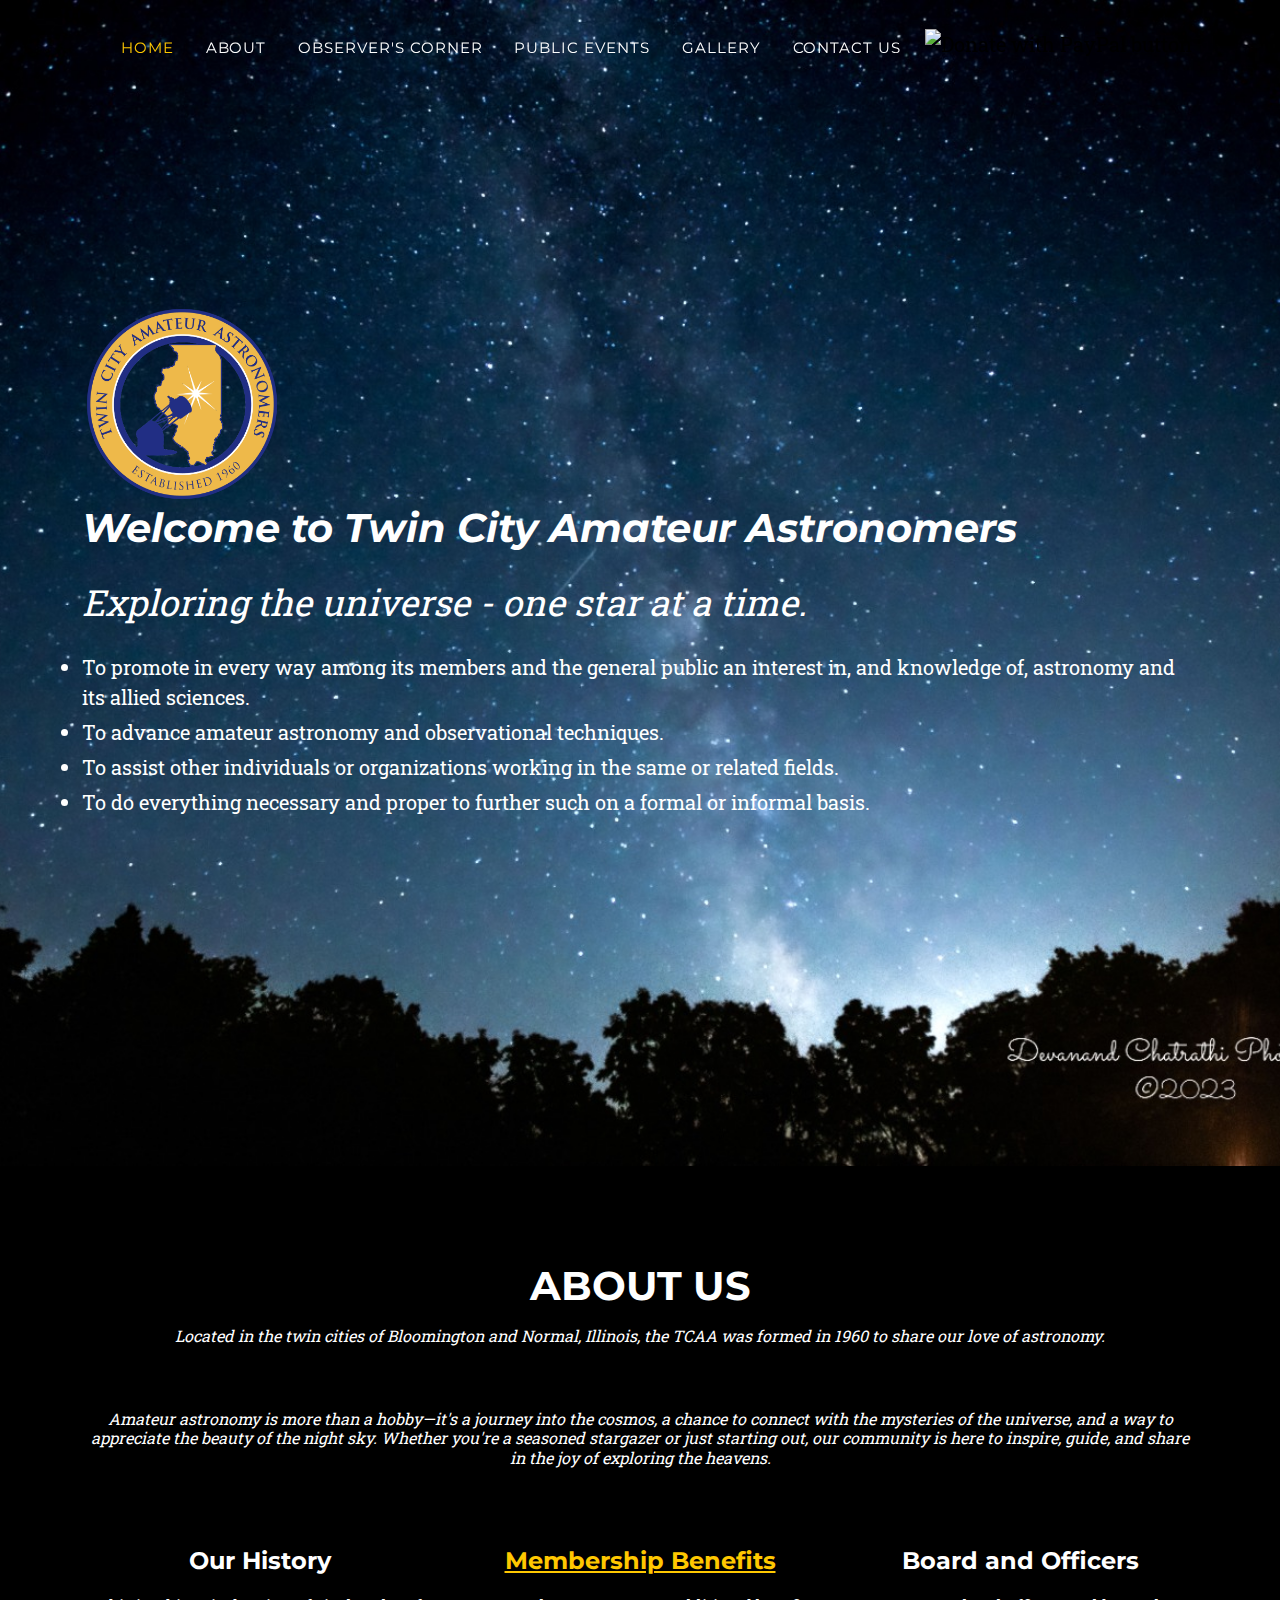
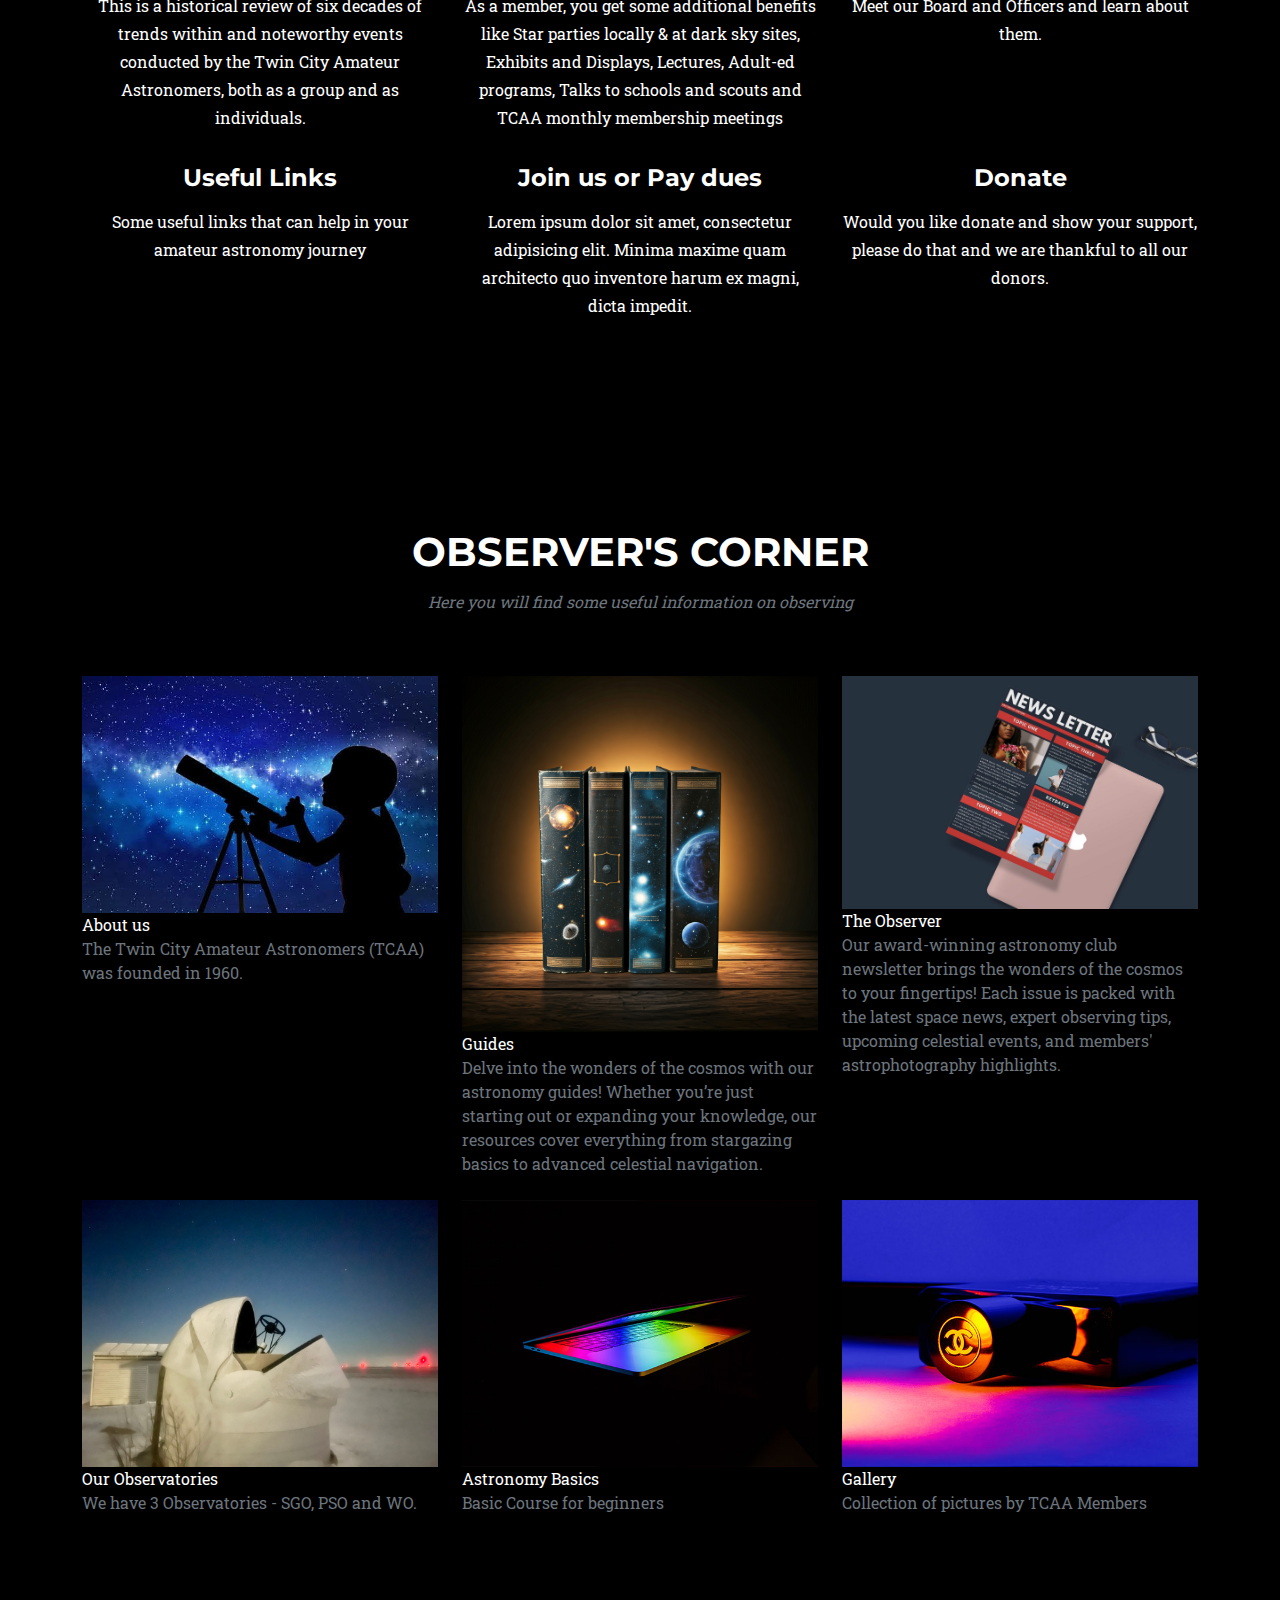
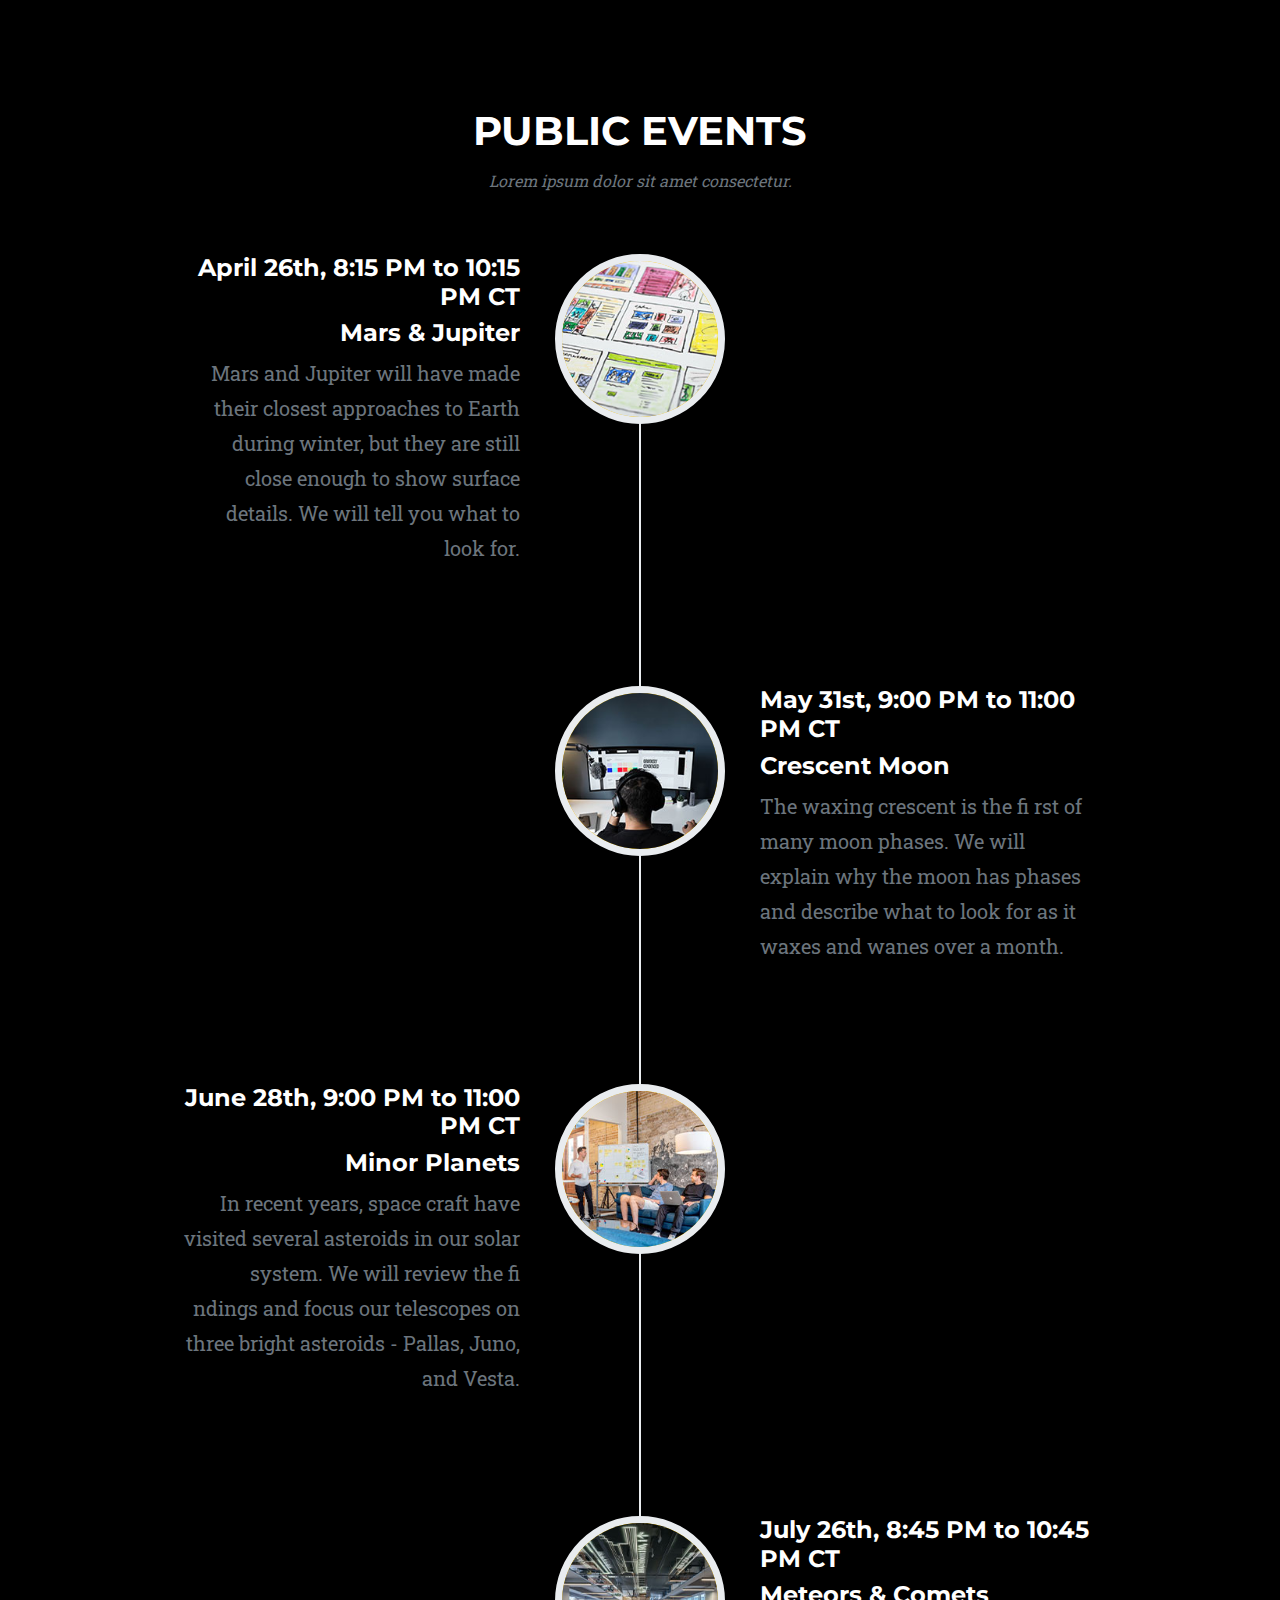
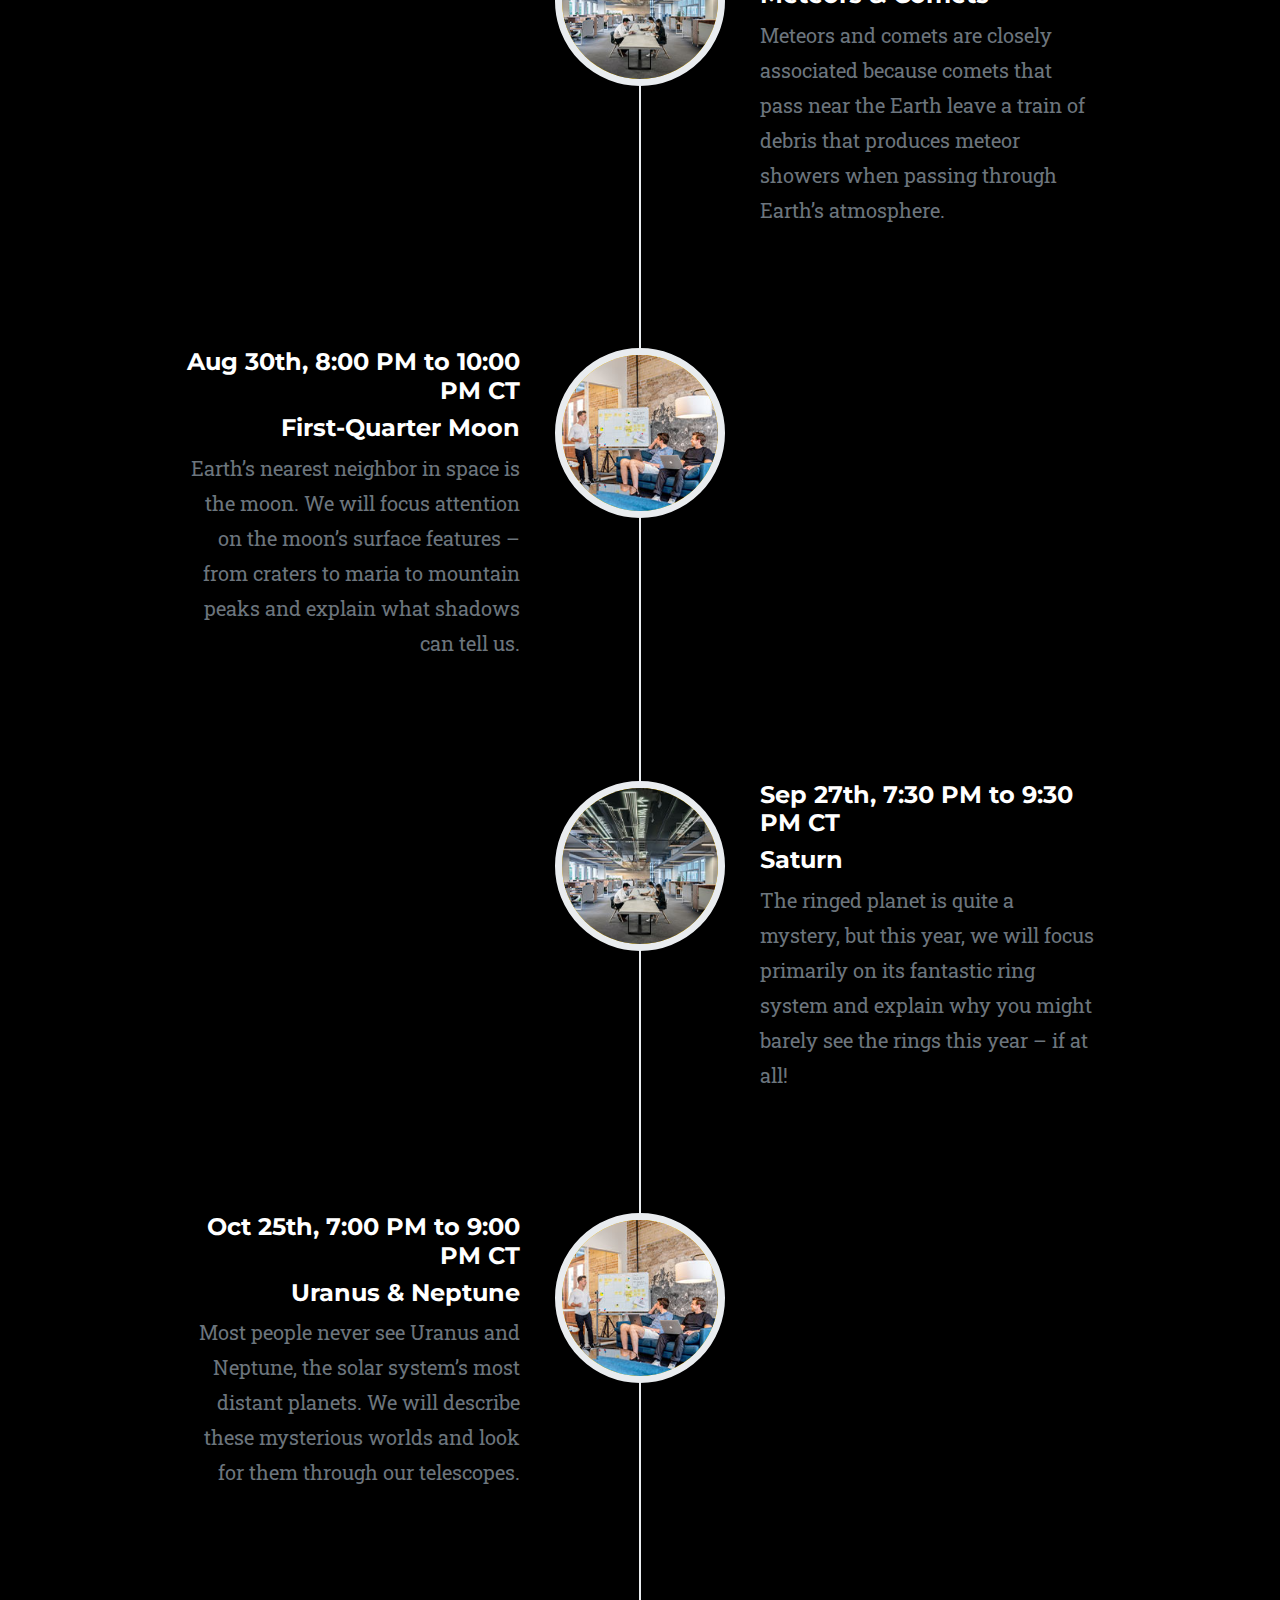
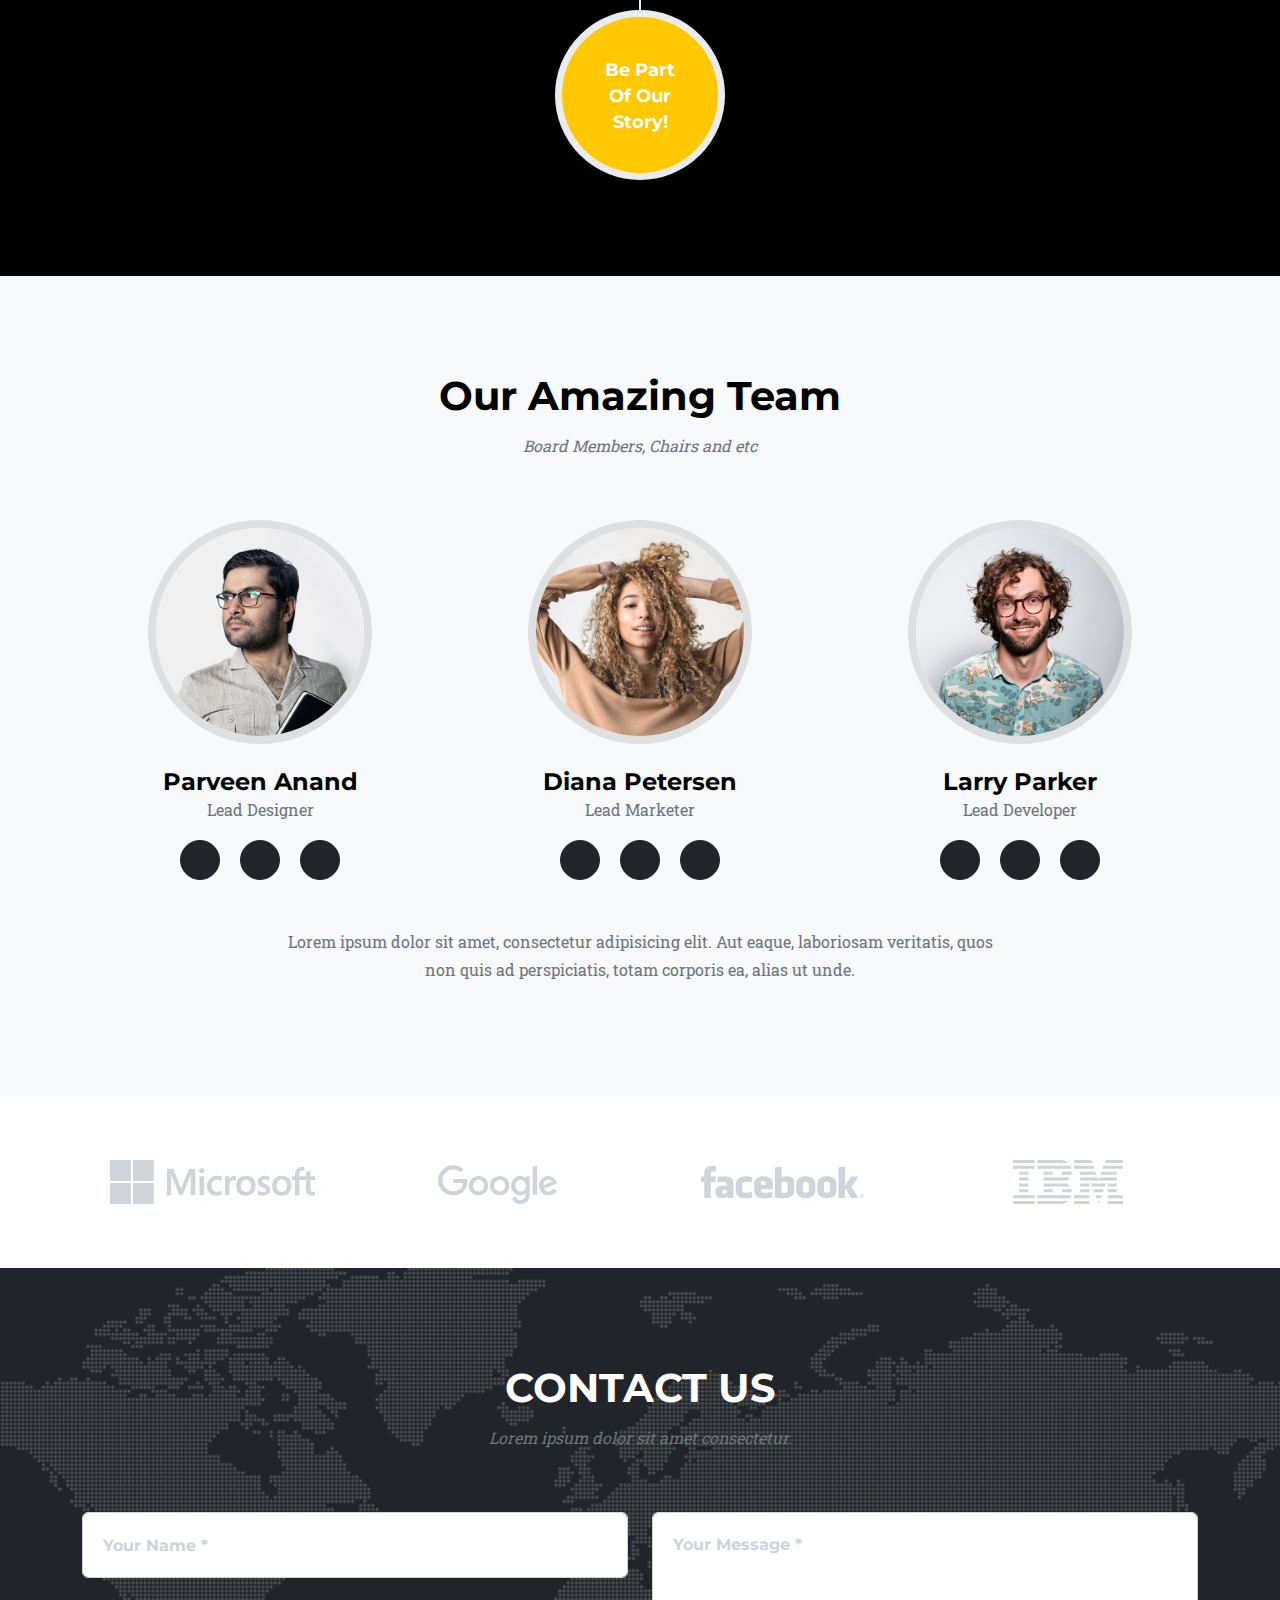
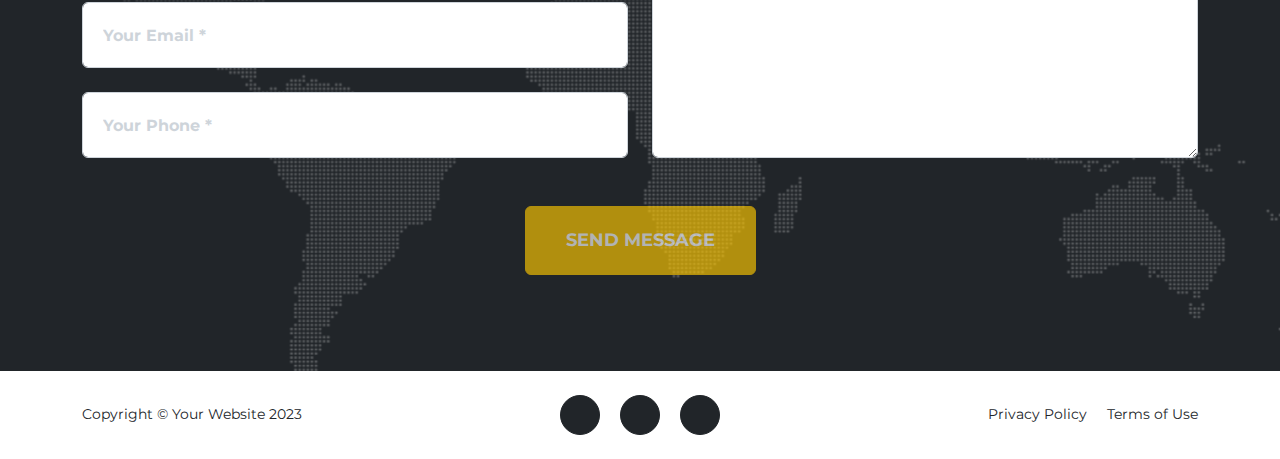
==== index.html @ 671ae471 "adding files" ====
<!DOCTYPE html>
<html lang="en">
    <head>
        <meta charset="utf-8" />
        <meta name="viewport" content="width=device-width, initial-scale=1, shrink-to-fit=no" />
        <meta name="description" content="" />
        <meta name="author" content="" />
        <title>Twin City Amateur Astronomers</title>
        <!-- Favicon-->
        <link rel="icon" type="image/x-icon" href="assets/tcaa-logo.ico" />
        <!-- Font Awesome icons (free version)-->
        <script src="https://use.fontawesome.com/releases/v6.3.0/js/all.js" crossorigin="anonymous"></script>
        <!-- Google fonts-->
        <link href="https://fonts.googleapis.com/css?family=Montserrat:400,700" rel="stylesheet" type="text/css" />
        <link href="https://fonts.googleapis.com/css?family=Roboto+Slab:400,100,300,700" rel="stylesheet" type="text/css" />
        <!-- Core theme CSS (includes Bootstrap)-->
        <link href="css/styles.css" rel="stylesheet" />
    </head>
    <body id="page-top">
        <!-- Navigation-->
        <nav class="navbar navbar-expand-lg navbar-dark fixed-top" id="mainNav">
            <div class="container">             
                <button class="navbar-toggler" type="button" data-bs-toggle="collapse" data-bs-target="#navbarResponsive" aria-controls="navbarResponsive" aria-expanded="false" aria-label="Toggle navigation">
                    Menu
                    <i class="fas fa-bars ms-1"></i>
                </button>
                <div class="collapse navbar-collapse" id="navbarResponsive">
                    <ul class="navbar-nav text-uppercase ms-auto py-4 py-lg-0">
                        <li class="nav-item"><a class="nav-link" href="#home">Home</a></li>
                        <li class="nav-item"><a class="nav-link" href="#about">About</a></li>
                        <li class="nav-item"><a class="nav-link" href="#observers-corner">Observer's Corner</a></li>
                        <li class="nav-item"><a class="nav-link" href="#public-events">Public events</a></li>
                        <li class="nav-item"><a class="nav-link" href="#team">Gallery</a></li>
                        <li class="nav-item"><a class="nav-link" href="#contact">Contact us</a></li>
                        <li>
                            <form action="https://www.paypal.com/donate" method="post" target="_blank">
                              <input type="hidden" name="hosted_button_id" value="F4V8GFGH2K4WW" />
                              <input type="image" src="https://www.paypalobjects.com/en_US/i/btn/btn_donate_LG.gif" border="0" name="submit" title="PayPal - The safer, easier way to pay online!" alt="Donate with PayPal button" />
                              <img alt="" border="0" src="https://www.paypal.com/en_US/i/scr/pixel.gif" width="1" height="1" />
                            </form>
                        </li>                          
                    </ul>
                </div>
            </div>
        </nav>
        <!-- Masthead-->
        <header class="masthead">

            <!--<div class="container" id="home" style="border: 2px solid red; padding: 10px;">-->
                <div class="container" id="home">
                    <div>
                        <a class="navbar-brand" href="#page-top">
                            
                            <img src="assets/img/tcaa-logo.png" alt="..." width="200px" height="200px"/>
                        </a>
                    </div>
                    <div>
                        <div class="masthead-subheading"><h1>Welcome to Twin City Amateur Astronomers</h1></div>
                        <div class="masthead-subheading">
                            Exploring the universe - one star at a time. 
                        </div>

                        <ul>
                            <li >To promote in every way among its members and the general public an interest in, and knowledge of, astronomy and its allied sciences.</li>
                            <li>To advance amateur astronomy and observational techniques.</li>
                            <li>To assist other individuals or organizations working in the same or related fields.</li>
                            <li>To do everything necessary and proper to further such on a formal or informal basis.</li>
                        </ul>
                      
                    </div>
                </div><br><br><br><br><br><br>
        </header>
     
        <!-- Services-->
        <section class="page-section" id="about">
            <div class="container">
                <div class="text-center">
                    <h2 class="section-heading text-uppercase">About us</h2>
                    <h3 class="section-subheading text-white">
                        Located in the twin cities of Bloomington and Normal, Illinois, the TCAA was formed in 1960 to share our love of astronomy.</h3>
                    <h3 class="section-subheading text-white">
                        Amateur astronomy is more than a hobby—it's a journey into the cosmos, a chance to connect with the mysteries of the universe, and a way to appreciate the beauty of the night sky. Whether you're a seasoned stargazer or just starting out, our community is here to inspire, guide, and share in the joy of exploring the heavens.
                    </h3>
                </div>
                <div class="row text-center">
                    <div class="col-md-4">
                        <span class="fa-stack fa-4x">
                            <i class="fas fa-circle fa-stack-2x text-danger"></i>
                            <i class="fas fa-timeline fa-stack-1x fa-inverse"></i>
                        </span>
                        <h4 class="my-3">Our History</h4>
                        <p class="text-white">This is a historical review of six decades of trends within and noteworthy events conducted by the
                            Twin City Amateur Astronomers, both as a group and as individuals.</p>
                    </div>
                    <div class="col-md-4">
                        <a href="https://tcaa-content-2923.s3.us-east-2.amazonaws.com/download/Membership+Guide-v3.pdf" target="_blank">
                            <span class="fa-stack fa-4x">
                                <i class="fas fa-circle fa-stack-2x text-danger"></i>
                                <i class="fas fa-users fa-stack-1x fa-inverse"></i>
                            </span>
                            <h4 class="my-3">Membership Benefits</h4>
                        </a>
                        <p class="text-white">As a member, you get some additional benefits like Star parties locally & at dark sky sites, Exhibits and Displays, Lectures, Adult-ed programs, Talks to schools and scouts and TCAA monthly membership meetings</p>                        
                    </div>
                    <div class="col-md-4">
                        <span class="fa-stack fa-4x">
                            <i class="fas fa-circle fa-stack-2x text-danger"></i>
                            <i class="fas fa-lock fa-stack-1x fa-inverse"></i>
                        </span>
                        <h4 class="my-3">Board and Officers</h4>
                        <p class="text-white">Meet our Board and Officers and learn about them.</p>
                    </div>
                    <div class="col-md-4">
                        <span class="fa-stack fa-4x">
                            <i class="fas fa-circle fa-stack-2x text-danger"></i>
                            <i class="fas fa-lock fa-stack-1x fa-inverse"></i>
                        </span>
                        <h4 class="my-3">Useful Links</h4>
                        <p class="text-white">Some useful links that can help in your amateur astronomy journey</p>
                    </div>      
                    <div class="col-md-4">
                        <span class="fa-stack fa-4x">
                            <i class="fas fa-circle fa-stack-2x text-danger"></i>
                            <i class="fas fa-lock fa-stack-1x fa-inverse"></i>
                        </span>
                        <h4 class="my-3">Join us or Pay dues</h4>
                        <p class="text-white">Lorem ipsum dolor sit amet, consectetur adipisicing elit. Minima maxime quam architecto quo inventore harum ex magni, dicta impedit.</p>
                    </div>  
                    <div class="col-md-4">
                        <span class="fa-stack fa-4x">
                            <i class="fas fa-circle fa-stack-2x text-danger"></i>
                            <i class="fas fa-lock fa-stack-1x fa-inverse"></i>
                        </span>
                        <h4 class="my-3">Donate</h4>
                        <p class="text-white">Would you like donate and show your support, please do that and we are thankful to all our donors.</p>
                    </div>                                                        
                </div>
            </div>
        </section>
        <!-- Portfolio Grid-->
        <section class="page-section" id="observers-corner">
            <div class="container">
                <div class="text-center">
                    <h2 class="section-heading text-uppercase">Observer's Corner</h2>
                    <h3 class="section-subheading text-muted">Here you will find some useful information on observing</h3>
                </div>
                <div class="row">
                    <div class="col-lg-4 col-sm-6 mb-4">
                        <!-- Portfolio item 1-->
                        <div class="portfolio-item">
                            <a class="portfolio-link" data-bs-toggle="modal" href="#portfolioModal1">
                                <div class="portfolio-hover">
                                    <div class="portfolio-hover-content"><i class="fas fa-plus fa-3x"></i></div>
                                </div>
                                <img class="img-fluid" src="assets/img/public-events.jpg" alt="..." />
                            </a>
                            <div class="portfolio-caption">
                                <div class="portfolio-caption-heading">About us</div>
                                <div class="portfolio-caption-subheading text-muted">The Twin City Amateur Astronomers (TCAA) was founded in 1960.</div>
                            </div>
                        </div>
                    </div>
                    <div class="col-lg-4 col-sm-6 mb-4">
                        <!-- Portfolio item 2-->
                        <div class="portfolio-item">
                            <a class="portfolio-link" data-bs-toggle="modal" href="#portfolioModal2">
                                <div class="portfolio-hover">
                                    <div class="portfolio-hover-content"><i class="fas fa-plus fa-3x"></i></div>
                                </div>
                                <img class="img-fluid" src="assets/img/tcaa-guides.jpg" alt="..." />
                            </a>
                            <div class="portfolio-caption">
                                <div class="portfolio-caption-heading">Guides</div>
                                <div class="portfolio-caption-subheading text-muted">Delve into the wonders of the cosmos with our astronomy guides! Whether you’re just starting out or expanding your knowledge, our resources cover everything from stargazing basics to advanced celestial navigation.</div>
                            </div>
                        </div>
                    </div>
                    <div class="col-lg-4 col-sm-6 mb-4">
                        <!-- Portfolio item 3-->
                        <div class="portfolio-item">
                            <a class="portfolio-link" data-bs-toggle="modal" href="#portfolioModal3">
                                <div class="portfolio-hover">
                                    <div class="portfolio-hover-content"><i class="fas fa-plus fa-3x"></i></div>
                                </div>
                                <img class="img-fluid" src="assets/img/newsletter.jpg" alt="..." />
                            </a>
                            <div class="portfolio-caption">
                                <div class="portfolio-caption-heading">The Observer</div>
                                <div class="portfolio-caption-subheading text-muted">Our award-winning astronomy club newsletter brings the wonders of the cosmos to your fingertips! Each issue is packed with the latest space news, expert observing tips, upcoming celestial events, and members' astrophotography highlights.</div>
                            </div>
                        </div>
                    </div>
                    <div class="col-lg-4 col-sm-6 mb-4 mb-lg-0">
                        <!-- Portfolio item 4-->
                        <div class="portfolio-item">
                            <a class="portfolio-link" data-bs-toggle="modal" href="#portfolioModal4">
                                <div class="portfolio-hover">
                                    <div class="portfolio-hover-content"><i class="fas fa-plus fa-3x"></i></div>
                                </div>
                                <img class="img-fluid" src="assets/img/observatory.jpg" alt="..." />
                            </a>
                            <div class="portfolio-caption">
                                <div class="portfolio-caption-heading">Our Observatories</div>
                                <div class="portfolio-caption-subheading text-muted">We have 3 Observatories - SGO, PSO and WO.</div>
                            </div>
                        </div>
                    </div>
                    <div class="col-lg-4 col-sm-6 mb-4 mb-sm-0">
                        <!-- Portfolio item 5-->
                        <div class="portfolio-item">
                            <a class="portfolio-link" data-bs-toggle="modal" href="#portfolioModal5">
                                <div class="portfolio-hover">
                                    <div class="portfolio-hover-content"><i class="fas fa-plus fa-3x"></i></div>
                                </div>
                                <img class="img-fluid" src="assets/img/portfolio/5.jpg" alt="..." />
                            </a>
                            <div class="portfolio-caption">
                                <div class="portfolio-caption-heading">Astronomy Basics</div>
                                <div class="portfolio-caption-subheading text-muted">Basic Course for beginners</div>
                            </div>
                        </div>
                    </div>
                    <div class="col-lg-4 col-sm-6">
                        <!-- Portfolio item 6-->
                        <div class="portfolio-item">
                            <a class="portfolio-link" data-bs-toggle="modal" href="#portfolioModal6">
                                <div class="portfolio-hover">
                                    <div class="portfolio-hover-content"><i class="fas fa-plus fa-3x"></i></div>
                                </div>
                                <img class="img-fluid" src="assets/img/portfolio/6.jpg" alt="..." />
                            </a>
                            <div class="portfolio-caption">
                                <div class="portfolio-caption-heading">Gallery</div>
                                <div class="portfolio-caption-subheading text-muted">Collection of pictures by TCAA Members</div>
                            </div>
                        </div>
                    </div>
                </div>
            </div>
        </section>
        <!-- About-->
        <section class="page-section" id="public-events">
            <div class="container">
                <div class="text-center">
                    <h2 class="section-heading text-uppercase">Public Events</h2>
                    <h3 class="section-subheading text-muted">Lorem ipsum dolor sit amet consectetur.</h3>
                </div>
                <ul class="timeline">
                    <li>
                        <div class="timeline-image"><img class="rounded-circle img-fluid" src="assets/img/about/1.jpg" alt="..." /></div>
                        <div class="timeline-panel">
                            <div class="timeline-heading">
                                <h4>April 26th, 8:15 PM to 10:15 PM CT</h4>
                                <h4 class="subheading">Mars & Jupiter</h4>
                            </div>
                            <div class="timeline-body"><p class="text-muted">Mars and Jupiter will have made their
                                closest approaches to Earth during winter, but they are still close
                                enough to show surface details. We will tell you what to look for.</p></div>
                        </div>
                    </li>
                    <li class="timeline-inverted">
                        <div class="timeline-image"><img class="rounded-circle img-fluid" src="assets/img/about/2.jpg" alt="..." /></div>
                        <div class="timeline-panel">
                            <div class="timeline-heading">
                                <h4>May 31st, 9:00 PM to 11:00 PM CT</h4>
                                <h4 class="subheading">Crescent Moon</h4>
                            </div>
                            <div class="timeline-body"><p class="text-muted">The waxing crescent is the fi rst of many
                                moon phases. We will explain why the moon has phases and describe
                                what to look for as it waxes and wanes over a month.</p></div>
                        </div>
                    </li>
                    <li>
                        <div class="timeline-image"><img class="rounded-circle img-fluid" src="assets/img/about/3.jpg" alt="..." /></div>
                        <div class="timeline-panel">
                            <div class="timeline-heading">
                                <h4>June 28th, 9:00 PM to 11:00 PM CT</h4>
                                <h4 class="subheading">Minor Planets</h4>
                            </div>
                            <div class="timeline-body"><p class="text-muted">In recent years, space craft have visited
                                several asteroids in our solar system. We will review the fi ndings
                                and focus our telescopes on three bright asteroids - Pallas, Juno,
                                and Vesta.</p></div>
                        </div>
                    </li>
                    <li class="timeline-inverted">
                        <div class="timeline-image"><img class="rounded-circle img-fluid" src="assets/img/about/4.jpg" alt="..." /></div>
                        <div class="timeline-panel">
                            <div class="timeline-heading">
                                <h4>July 26th, 8:45 PM to 10:45 PM CT</h4>
                                <h4 class="subheading">Meteors & Comets</h4>
                            </div>
                            <div class="timeline-body"><p class="text-muted">Meteors and comets are closely associated
                                because comets that pass near the Earth leave a train
                                of debris that produces meteor showers when passing through
                                Earth’s atmosphere.</p></div>
                        </div>
                    </li>
                    <li>
                        <div class="timeline-image"><img class="rounded-circle img-fluid" src="assets/img/about/3.jpg" alt="..." /></div>
                        <div class="timeline-panel">
                            <div class="timeline-heading">
                                <h4>Aug 30th, 8:00 PM to 10:00 PM CT</h4>
                                <h4 class="subheading">First-Quarter Moon</h4>
                            </div>
                            <div class="timeline-body"><p class="text-muted">Earth’s nearest neighbor in space
                                is the moon. We will focus attention on the moon’s surface features
                                – from craters to maria to mountain peaks and explain what
                                shadows can tell us.</p></div>
                        </div>
                    </li>                    
                    <li class="timeline-inverted">
                        <div class="timeline-image"><img class="rounded-circle img-fluid" src="assets/img/about/4.jpg" alt="..." /></div>
                        <div class="timeline-panel">
                            <div class="timeline-heading">
                                <h4>Sep 27th, 7:30 PM to 9:30 PM CT</h4>
                                <h4 class="subheading">Saturn</h4>
                            </div>
                            <div class="timeline-body"><p class="text-muted">The ringed planet is quite a mystery, but this
                                year, we will focus primarily on its fantastic ring system and explain
                                why you might barely see the rings this year – if at all!</p></div>
                        </div>
                    </li>   
                    <li>
                        <div class="timeline-image"><img class="rounded-circle img-fluid" src="assets/img/about/3.jpg" alt="..." /></div>
                        <div class="timeline-panel">
                            <div class="timeline-heading">
                                <h4>Oct 25th, 7:00 PM to 9:00 PM CT</h4>
                                <h4 class="subheading">Uranus & Neptune</h4>
                            </div>
                            <div class="timeline-body"><p class="text-muted">Most people never see Uranus and
                                Neptune, the solar system’s most distant planets. We will describe
                                these mysterious worlds and look for them through our telescopes.</p></div>
                        </div>
                    </li>                                                             
                    <li class="timeline-inverted">
                        <div class="timeline-image">
                            <h4>
                                Be Part
                                <br />
                                Of Our
                                <br />
                                Story!
                            </h4>
                        </div>
                    </li>
                </ul>
            </div>
        </section>
        <!-- Team-->
        <section class="page-section bg-light" id="team">
            <div class="container">
                <div class="text-center">
                    <h2 class="section-heading text-black">Our Amazing Team</h2>
                    <h3 class="section-subheading text-muted">Board Members, Chairs and etc</h3>
                </div>
                <div class="row">
                    <div class="col-lg-4">
                        <div class="team-member">
                            <img class="mx-auto rounded-circle" src="assets/img/team/1.jpg" alt="..." />
                            <h4 class="text-black">Parveen Anand</h4>
                            <p class="text-muted">Lead Designer</p>
                            <a class="btn btn-dark btn-social mx-2" href="#!" aria-label="Parveen Anand Twitter Profile"><i class="fab fa-twitter"></i></a>
                            <a class="btn btn-dark btn-social mx-2" href="#!" aria-label="Parveen Anand Facebook Profile"><i class="fab fa-facebook-f"></i></a>
                            <a class="btn btn-dark btn-social mx-2" href="#!" aria-label="Parveen Anand LinkedIn Profile"><i class="fab fa-linkedin-in"></i></a>
                        </div>
                    </div>
                    <div class="col-lg-4">
                        <div class="team-member">
                            <img class="mx-auto rounded-circle" src="assets/img/team/2.jpg" alt="..." />
                            <h4 class="text-black">Diana Petersen</h4>
                            <p class="text-muted">Lead Marketer</p>
                            <a class="btn btn-dark btn-social mx-2" href="#!" aria-label="Diana Petersen Twitter Profile"><i class="fab fa-twitter"></i></a>
                            <a class="btn btn-dark btn-social mx-2" href="#!" aria-label="Diana Petersen Facebook Profile"><i class="fab fa-facebook-f"></i></a>
                            <a class="btn btn-dark btn-social mx-2" href="#!" aria-label="Diana Petersen LinkedIn Profile"><i class="fab fa-linkedin-in"></i></a>
                        </div>
                    </div>
                    <div class="col-lg-4">
                        <div class="team-member">
                            <img class="mx-auto rounded-circle" src="assets/img/team/3.jpg" alt="..." />
                            <h4 class="text-black">Larry Parker</h4>
                            <p class="text-muted">Lead Developer</p>
                            <a class="btn btn-dark btn-social mx-2" href="#!" aria-label="Larry Parker Twitter Profile"><i class="fab fa-twitter"></i></a>
                            <a class="btn btn-dark btn-social mx-2" href="#!" aria-label="Larry Parker Facebook Profile"><i class="fab fa-facebook-f"></i></a>
                            <a class="btn btn-dark btn-social mx-2" href="#!" aria-label="Larry Parker LinkedIn Profile"><i class="fab fa-linkedin-in"></i></a>
                        </div>
                    </div>
                </div>
                <div class="row">
                    <div class="col-lg-8 mx-auto text-center"><p class="large text-muted">Lorem ipsum dolor sit amet, consectetur adipisicing elit. Aut eaque, laboriosam veritatis, quos non quis ad perspiciatis, totam corporis ea, alias ut unde.</p></div>
                </div>
            </div>
        </section>
        <!-- Clients-->
        <div class="py-5">
            <div class="container">
                <div class="row align-items-center">
                    <div class="col-md-3 col-sm-6 my-3">
                        <a href="#!"><img class="img-fluid img-brand d-block mx-auto" src="assets/img/logos/microsoft.svg" alt="..." aria-label="Microsoft Logo" /></a>
                    </div>
                    <div class="col-md-3 col-sm-6 my-3">
                        <a href="#!"><img class="img-fluid img-brand d-block mx-auto" src="assets/img/logos/google.svg" alt="..." aria-label="Google Logo" /></a>
                    </div>
                    <div class="col-md-3 col-sm-6 my-3">
                        <a href="#!"><img class="img-fluid img-brand d-block mx-auto" src="assets/img/logos/facebook.svg" alt="..." aria-label="Facebook Logo" /></a>
                    </div>
                    <div class="col-md-3 col-sm-6 my-3">
                        <a href="#!"><img class="img-fluid img-brand d-block mx-auto" src="assets/img/logos/ibm.svg" alt="..." aria-label="IBM Logo" /></a>
                    </div>
                </div>
            </div>
        </div>
        <!-- Contact-->
        <section class="page-section" id="contact">
            <div class="container">
                <div class="text-center">
                    <h2 class="section-heading text-uppercase">Contact Us</h2>
                    <h3 class="section-subheading text-muted">Lorem ipsum dolor sit amet consectetur.</h3>
                </div>
                <!-- * * * * * * * * * * * * * * *-->
                <!-- * * SB Forms Contact Form * *-->
                <!-- * * * * * * * * * * * * * * *-->
                <!-- This form is pre-integrated with SB Forms.-->
                <!-- To make this form functional, sign up at-->
                <!-- https://startbootstrap.com/solution/contact-forms-->
                <!-- to get an API token!-->
                <form id="contactForm" data-sb-form-api-token="API_TOKEN">
                    <div class="row align-items-stretch mb-5">
                        <div class="col-md-6">
                            <div class="form-group">
                                <!-- Name input-->
                                <input class="form-control" id="name" type="text" placeholder="Your Name *" data-sb-validations="required" />
                                <div class="invalid-feedback" data-sb-feedback="name:required">A name is required.</div>
                            </div>
                            <div class="form-group">
                                <!-- Email address input-->
                                <input class="form-control" id="email" type="email" placeholder="Your Email *" data-sb-validations="required,email" />
                                <div class="invalid-feedback" data-sb-feedback="email:required">An email is required.</div>
                                <div class="invalid-feedback" data-sb-feedback="email:email">Email is not valid.</div>
                            </div>
                            <div class="form-group mb-md-0">
                                <!-- Phone number input-->
                                <input class="form-control" id="phone" type="tel" placeholder="Your Phone *" data-sb-validations="required" />
                                <div class="invalid-feedback" data-sb-feedback="phone:required">A phone number is required.</div>
                            </div>
                        </div>
                        <div class="col-md-6">
                            <div class="form-group form-group-textarea mb-md-0">
                                <!-- Message input-->
                                <textarea class="form-control" id="message" placeholder="Your Message *" data-sb-validations="required"></textarea>
                                <div class="invalid-feedback" data-sb-feedback="message:required">A message is required.</div>
                            </div>
                        </div>
                    </div>
                    <!-- Submit success message-->
                    <!---->
                    <!-- This is what your users will see when the form-->
                    <!-- has successfully submitted-->
                    <div class="d-none" id="submitSuccessMessage">
                        <div class="text-center text-white mb-3">
                            <div class="fw-bolder">Form submission successful!</div>
                            To activate this form, sign up at
                            <br />
                            <a href="https://startbootstrap.com/solution/contact-forms">https://startbootstrap.com/solution/contact-forms</a>
                        </div>
                    </div>
                    <!-- Submit error message-->
                    <!---->
                    <!-- This is what your users will see when there is-->
                    <!-- an error submitting the form-->
                    <div class="d-none" id="submitErrorMessage"><div class="text-center text-danger mb-3">Error sending message!</div></div>
                    <!-- Submit Button-->
                    <div class="text-center"><button class="btn btn-primary btn-xl text-uppercase disabled" id="submitButton" type="submit">Send Message</button></div>
                </form>
            </div>
        </section>
        <!-- Footer-->
        <footer class="footer py-4">
            <div class="container">
                <div class="row align-items-center">
                    <div class="col-lg-4 text-lg-start">Copyright &copy; Your Website 2023</div>
                    <div class="col-lg-4 my-3 my-lg-0">
                        <a class="btn btn-dark btn-social mx-2" href="#!" aria-label="Twitter"><i class="fab fa-twitter"></i></a>
                        <a class="btn btn-dark btn-social mx-2" href="#!" aria-label="Facebook"><i class="fab fa-facebook-f"></i></a>
                        <a class="btn btn-dark btn-social mx-2" href="#!" aria-label="LinkedIn"><i class="fab fa-linkedin-in"></i></a>
                    </div>
                    <div class="col-lg-4 text-lg-end">
                        <a class="link-dark text-decoration-none me-3" href="#!">Privacy Policy</a>
                        <a class="link-dark text-decoration-none" href="#!">Terms of Use</a>
                    </div>
                </div>
            </div>
        </footer>
        <!-- Portfolio Modals-->
        <!-- Portfolio item 1 modal popup-->
        <div class="portfolio-modal modal fade" id="portfolioModal1" tabindex="-1" role="dialog" aria-hidden="true">
            <div class="modal-dialog">
                <div class="modal-content">
                    <div class="close-modal" data-bs-dismiss="modal"><img src="assets/img/close-icon.svg" alt="Close modal" /></div>
                    <div class="container">
                        <div class="row justify-content-center">
                            <div class="col-lg-8">
                                <div class="modal-body">
                                    <!-- Project details-->
                                    <h2 class="text-uppercase">About the TCAA Club</h2>
                                    <p class="item-intro text-muted">The club was founded as an informal social and scientific group of “amateur moon watchers and star gazers”. Today, we are an Illinois corporation that is Federally recognized as a 501(c)3 educational and scientific non-profit entity.</p>
                                    <img class="img-fluid d-block mx-auto" src="assets/img/public-events.jpg" alt="..." width="200px" height="200px"/>
                                    <p><h2>Our History..</h2></p>    
                                    <p style="text-align: left;">The Twin City Amateur Astronomers (TCAA) was founded in 1960. The intent of the founders was to provide views of the night sky to members and the general public and share information about astronomy. Observations at that time were limited to the moon, planets, meteor showers, and a few of the brighter nebulas, clusters, and galaxies of the night sky. Twice monthly meetings were held during the early years of the club. Today, the Internet, computer applications, and social media provide for the needs of members to learn more about the night sky and to share experiences. In recognition of its amazing 50-year record, the club published a 139-page history, though a four-page summary is available as well. Additional information about our history is available and you can view our bylaws.</p>
                                    <p><h2>Who are we</h2></p>
                                    <p style="text-align: left;">The club was founded as an informal social and scientific group of “amateur moon watchers and star gazers”. Today, we are an Illinois corporation that is Federally recognized as a 501(c)3 educational and scientific non-profit entity. We are also an affiliate of the <a style="color: blue" href="http://www.astroleague.org/">Astronomical League</a> and the <a style="color: blue" href="http://nightsky.jpl.nasa.gov/">NASA Night Sky Network</a>. Many of our members, but by no means all, are technologically sophisticated individuals who use research-grade telescopic and photograph equipment either through personal means or through the club's observatories courtesy of several generous benefactors.</p>
                                    <p><h2>What we do…</h2></p>
                                    <p style="text-align: left;">As a result, the club is nowadays primarily an observing network. While we hold social events, they are by no means the focus of what we do. There are five major themes of amateur astronomy running through the club currently: </p>
                                    <ul class="list-inline" style="text-align: left;">
                                        <li>Astrophotography</li>
                                        <li>Visual observations</li>
                                        <li>Education and public outreach</li>
                                        <li>Armchair amateur astronomy</li> 
                                        <li>Light pollution activism.</li>
                                    </ul>
                                    <p><h2>Getting involved</h2></p>
                                    <p style="text-align: left;">If you enjoy astronomy, consider joining the club and getting involved. It's common for both prospective and new members to feel under qualified to use our cutting-edge equipment and to participate in some of the activities of the club. Don't let this stop you. Even if this is the case, it’s no reason for failing to get involved. We were all novice amateur astronomers at one time. It’s only because we jumped in with both feet that we eventually got to know other amateur astronomers and what amateur astronomy is all about. Don’t worry about "imposing" on established amateur astronomers in this club. Most of them learned in much the same way and want to help others learn.</p>
                                    <button class="btn btn-primary btn-xl text-uppercase" data-bs-dismiss="modal" type="button">
                                        <i class="fas fa-xmark me-1"></i>
                                        Close
                                    </button>
                                </div>
                            </div>
                        </div>
                    </div>
                </div>
            </div>
        </div>
        <!-- Portfolio item 2 modal popup-->
        <div class="portfolio-modal modal fade" id="portfolioModal2" tabindex="-1" role="dialog" aria-hidden="true">
            <div class="modal-dialog">
                <div class="modal-content">
                    <div class="close-modal" data-bs-dismiss="modal"><img src="assets/img/close-icon.svg" alt="Close modal" /></div>
                    <div class="container">
                        <div class="row justify-content-center">
                            <div class="col-lg-8">
                                <div class="modal-body">
                                    <!-- Project details-->
                                    <h2 class="text-uppercase">TCAA Guides</h2>
                                    <p class="item-intro text-muted">Please refer the TCAA guides below.</p>
                                    <img class="img-fluid d-block mx-auto" src="assets/img/tcaa-guides.jpg" alt="..."  width="150px" height="150px"/>
                                    <ul class="list">
                                        <li>
                                            <h4><u>Introduction To Amateur Astronomy</u></h4> <br>
                                            <p>
                                                This guide addresses the basics that everyone needs to know in order to become an amateur astronomer. It deals with the use of eyes, binoculars, and telescopes to view the night sky. It should not be mistaken for a textbook in astronomy.
                                                <br><a target="_blank" href="https://tcaa-content-2923.s3.us-east-2.amazonaws.com/guides/Intro_to_Amateur_Astronomy.pdf" class="more">Read more&gt;&gt;</a>
                                            </p>
                                            
                                        </li>
                                        <li>
                                            <h4><u>Membership And Benefits</u></h4> <br>
                                            <p>
                                                Even long-time members do not knew everything they need to know about membership in this club. Many benefits are overlooked and this publication does what it can to clearly illustrate the benefits of membership.
                                                <br><a target="_blank" href="https://tcaa-content-2923.s3.us-east-2.amazonaws.com/guides/Membership_and_Benefits.pdf" class="more">Read more&gt;&gt;</a>
                                            </p>
                                            
                                        </li>
                                        <li>
                                            <h4><u>Astronomy as a Hobby</u></h4> <br>
                                            <p>
                                                Why is it that we don’t attract as many amateur astronomers as we would like? Our club has lots of great benefits, and it’s more the just lack of knowledge of benefits. Part of the problem today stems from the fact that many people don’t understand the meaning of a hobby and the benefits derived from it.
                                                <br><a target="_blank" href="https://tcaa-content-2923.s3.us-east-2.amazonaws.com/guides/Astronomy_as_a_Hobby.pdf" class="more">Read more&gt;&gt;</a>
                                            </p>
                                        </li>
                                        <li>
                                            <h4><u>The Art of Sky Interpretation</u></h4> <br>
                                            <p>
                                                Interpreting the sky requires more than just standing in front of a group of people and talking. If it were that easy, there would be many more speakers in our club! There is an art of sky interpretation, and this guide describes it. Even if one doesn't intend to give public talks, this guide provides a wealth of information about what can be seen in the sky with the unaided eye.
                                                <br><a target="_blank" href="https://tcaa-content-2923.s3.us-east-2.amazonaws.com/guides/The_Art_of_Sky_Interpretation.pdf" class="more">Read more&gt;&gt;</a>
                                            </p>
                                        </li>
                                        <li>
                                            <h4><u>Coordinating Observing Sessions</u></h4> <br>
                                            <p>
                                                While coordinating observing sessions might appear to be an easy task to those who attend them, there is considerable background work associated with both public and members-only sessions. Consider hosting an observing session and use this guide to assist.
                                                <br><a target="_blank" href="https://tcaa-content-2923.s3.us-east-2.amazonaws.com/guides/Coordinating_Observing_Sessions.pdf" class="more">Read more&gt;&gt;</a>
                                            </p>                                          
                                        </li>
                                        <li>
                                            <h4><u>Have a Successful Observing Session</u></h4> <br>
                                            <p>
                                                This guide is a reproduction of an article by the same name that appeared in the September 2017 issue of AL’s Reflector magazine. This guide provides information about the seven p’s required for having a successful observing session: passion, preparation, programs, planning, perseverance, patience, and presentation.
                                                <br><a target="_blank" href="https://tcaa-content-2923.s3.us-east-2.amazonaws.com/guides/Have_a_Successful_Observing_Session.pdf" class="more">Read more&gt;&gt;</a>
                                            </p>                                          
                                        </li>
                                        <li>
                                            <h4><u>Buying Binoculars & Telescopes</u></h4> <br>
                                            <p>
                                                This guide provides the basic information required to make informed decisions about buying quality binoculars and telescopes. Avoid the disappointment that comes with purchasing the wrong set of binoculars or an inferior quality toy telescope.
                                                <br><a target="_blank" href="https://tcaa-content-2923.s3.us-east-2.amazonaws.com/guides/Buying_Binoculars_%26_Telescopes.pdf" class="more">Read more&gt;&gt;</a>
                                            </p>                                           
                                        </li>
                                        <li>
                                            <h4><u>Optimizing Deep Sky Observations</u></h4> <br>
                                            <p>
                                                Deep sky observations present a special challenge to the observer. Deep sky objects are usually small and faint, but this guide will tell you how to get the best possible view using the equipment to which you have access.
                                                <br><a target="_blank" href="https://tcaa-content-2923.s3.us-east-2.amazonaws.com/guides/Optimizing_Observations_of_DSOs.pdf" class="more">Read more&gt;&gt;</a>
                                            </p>                                           
                                        </li>
                                        <li>
                                            <h4><u>Introduction to DSLR-based Astrophotography</u></h4> <br>
                                            <p>
                                                This guide provides an introduction to the DSLR based astrophotography. This Guide (and the associated course if any) assumes that the student will own a DSLR camera and know how to use it.
                                                <br><a target="_blank" href="https://tcaa-content-2923.s3.us-east-2.amazonaws.com/guides/Introduction_to_DSLR-based+Astrophotography.pdf" class="more">Read more&gt;&gt;</a>
                                            </p>
                                        </li>
                                        <li>
                                            <h4><u>Introduction to Spherical Astronomy</u></h4> <br>
                                            <p>
                                                This guide provides an introduction to the basic knowledge of positional astronomy with which amateur astronomer should be familiar. It takes a descriptive and mathematical approach that will provide advanced knowledge to the amateur.
                                                <br><a target="_blank" href="https://tcaa-content-2923.s3.us-east-2.amazonaws.com/guides/Intro_to_Spherical_Astronomy.pdf" class="more">Read more&gt;&gt;</a>
                                            </p>
                                        </li>
                                        <li>
                                            <h4><u>Recruiting & Retaining Astronomy Club Members</u></h4> <br>
                                            <p>
                                                This guide provides guidance of how to recruit and retain members.
                                                <br><a target="_blank" href="https://tcaa-content-2923.s3.us-east-2.amazonaws.com/guides/Recruiting-Retaining-Membership.pdf" class="more">Read more&gt;&gt;</a>
                                            </p>
                                        </li>					
                                    </ul>
                                    <button class="btn btn-primary btn-xl text-uppercase" data-bs-dismiss="modal" type="button">
                                        <i class="fas fa-xmark me-1"></i>
                                        Close Project
                                    </button>
                                </div>
                            </div>
                        </div>
                    </div>
                </div>
            </div>
        </div>
        <!-- Portfolio item 3 modal popup-->
        <div class="portfolio-modal modal fade" id="portfolioModal3" tabindex="-1" role="dialog" aria-hidden="true">
            <div class="modal-dialog">
                <div class="modal-content">
                    <div class="close-modal" data-bs-dismiss="modal"><img src="assets/img/close-icon.svg" alt="Close modal" /></div>
                    <div class="container">
                        <div class="row justify-content-center">
                            <div class="col-lg-8">
                                <div class="modal-body">
                                    <!-- Project details-->
                                    <h2 class="text-uppercase">The Observer</h2>
                                    <p class="item-intro text-muted">Our monthly newsletter for TCAA members</p>
                                    <img class="img-fluid d-block mx-auto" src="assets/img/newsletter.jpg" alt="..." width="300px" height="300px"/>
                                    <p>Our award-winning astronomy club newsletter brings the wonders of the cosmos to your fingertips! Each issue is packed with the latest space news, expert observing tips, upcoming celestial events, and members' astrophotography highlights.</p>
                                    <ul class="list-inline">
                                        <li>
                                            <strong>Client:</strong>
                                            Finish
                                        </li>
                                        <li>
                                            <strong>Category:</strong>
                                            Identity
                                        </li>
                                    </ul>
                                    <button class="btn btn-primary btn-xl text-uppercase" data-bs-dismiss="modal" type="button">
                                        <i class="fas fa-xmark me-1"></i>
                                        Close Project
                                    </button>
                                </div>
                            </div>
                        </div>
                    </div>
                </div>
            </div>
        </div>
        <!-- Portfolio item 4 modal popup-->
        <div class="portfolio-modal modal fade" id="portfolioModal4" tabindex="-1" role="dialog" aria-hidden="true">
            <div class="modal-dialog">
                <div class="modal-content">
                    <div class="close-modal" data-bs-dismiss="modal"><img src="assets/img/close-icon.svg" alt="Close modal" /></div>
                    <div class="container">
                        <div class="row justify-content-center">
                            <div class="col-lg-8">
                                <div class="modal-body">
                                    <!-- Project details-->
                                    <h2 class="text-uppercase">Our Observatories</h2>
                                    <p class="item-intro text-muted">We have 3 Observatories - SGO, PSO and WO.</p>
                                    <img class="img-fluid d-block mx-auto" src="assets/img/observatory.jpg" alt="..." width="300px" height="300px"/>
                                    <p>Our observatories are located at the Funks Grove Nature Center and Waynesville, a dark-sky site southwest of Bloomington-Normal. It is open for public observing sessions during the clement months, as well as for private observing sessions for school groups, civic and other organizations, by appointment.
                                    </p>
                                    <ul class="list-inline">
                                        <li>
                                            <strong>Client:</strong>
                                            Lines
                                        </li>
                                        <li>
                                            <strong>Category:</strong>
                                            Branding
                                        </li>
                                    </ul>
                                    <button class="btn btn-primary btn-xl text-uppercase" data-bs-dismiss="modal" type="button">
                                        <i class="fas fa-xmark me-1"></i>
                                        Close Project
                                    </button>
                                </div>
                            </div>
                        </div>
                    </div>
                </div>
            </div>
        </div>
        <!-- Portfolio item 5 modal popup-->
        <div class="portfolio-modal modal fade" id="portfolioModal5" tabindex="-1" role="dialog" aria-hidden="true">
            <div class="modal-dialog">
                <div class="modal-content">
                    <div class="close-modal" data-bs-dismiss="modal"><img src="assets/img/close-icon.svg" alt="Close modal" /></div>
                    <div class="container">
                        <div class="row justify-content-center">
                            <div class="col-lg-8">
                                <div class="modal-body">
                                    <!-- Project details-->
                                    <h2 class="text-uppercase">Astronomy Basics</h2>
                                    <p class="item-intro text-muted">Start your astronomy journey here.</p>
                                    <img class="img-fluid d-block mx-auto" src="assets/img/portfolio/5.jpg" alt="..." width="300px" height="300px"/>
                                    <p>Astronomy is the scientific study of celestial objects (such as stars, planets, comets, and galaxies) and phenomena that originate outside the Earth's atmosphere (such as the cosmic background radiation).</p>
                                    <ul class="list-inline">
                                        <li>
                                            <strong>Client:</strong>
                                            Southwest
                                        </li>
                                        <li>
                                            <strong>Category:</strong>
                                            Website Design
                                        </li>
                                    </ul>
                                    <button class="btn btn-primary btn-xl text-uppercase" data-bs-dismiss="modal" type="button">
                                        <i class="fas fa-xmark me-1"></i>
                                        Close Project
                                    </button>
                                </div>
                            </div>
                        </div>
                    </div>
                </div>
            </div>
        </div>
        <!-- Portfolio item 6 modal popup-->
        <div class="portfolio-modal modal fade" id="portfolioModal6" tabindex="-1" role="dialog" aria-hidden="true">
            <div class="modal-dialog">
                <div class="modal-content">
                    <div class="close-modal" data-bs-dismiss="modal"><img src="assets/img/close-icon.svg" alt="Close modal" /></div>
                    <div class="container">
                        <div class="row justify-content-center">
                            <div class="col-lg-8">
                                <div class="modal-body">
                                    <!-- Project details-->
                                    <h2 class="text-uppercase">Project Name</h2>
                                    <p class="item-intro text-muted">Lorem ipsum dolor sit amet consectetur.</p>
                                    <img class="img-fluid d-block mx-auto" src="assets/img/portfolio/6.jpg" alt="..." />
                                    <p>Use this area to describe your project. Lorem ipsum dolor sit amet, consectetur adipisicing elit. Est blanditiis dolorem culpa incidunt minus dignissimos deserunt repellat aperiam quasi sunt officia expedita beatae cupiditate, maiores repudiandae, nostrum, reiciendis facere nemo!</p>
                                    <ul class="list-inline">
                                        <li>
                                            <strong>Client:</strong>
                                            Window
                                        </li>
                                        <li>
                                            <strong>Category:</strong>
                                            Photography
                                        </li>
                                    </ul>
                                    <button class="btn btn-primary btn-xl text-uppercase" data-bs-dismiss="modal" type="button">
                                        <i class="fas fa-xmark me-1"></i>
                                        Close Project
                                    </button>
                                </div>
                            </div>
                        </div>
                    </div>
                </div>
            </div>
        </div>
        <!-- Bootstrap core JS-->
        <script src="https://cdn.jsdelivr.net/npm/bootstrap@5.2.3/dist/js/bootstrap.bundle.min.js"></script>
        <!-- Core theme JS-->
        <script src="js/scripts.js"></script>
        <!-- * * * * * * * * * * * * * * * * * * * * * * * * * * * * * * * * * * * * * * * *-->
        <!-- * *                               SB Forms JS                               * *-->
        <!-- * * Activate your form at https://startbootstrap.com/solution/contact-forms * *-->
        <!-- * * * * * * * * * * * * * * * * * * * * * * * * * * * * * * * * * * * * * * * *-->
        <script src="https://cdn.startbootstrap.com/sb-forms-latest.js"></script>
    </body>
</html>
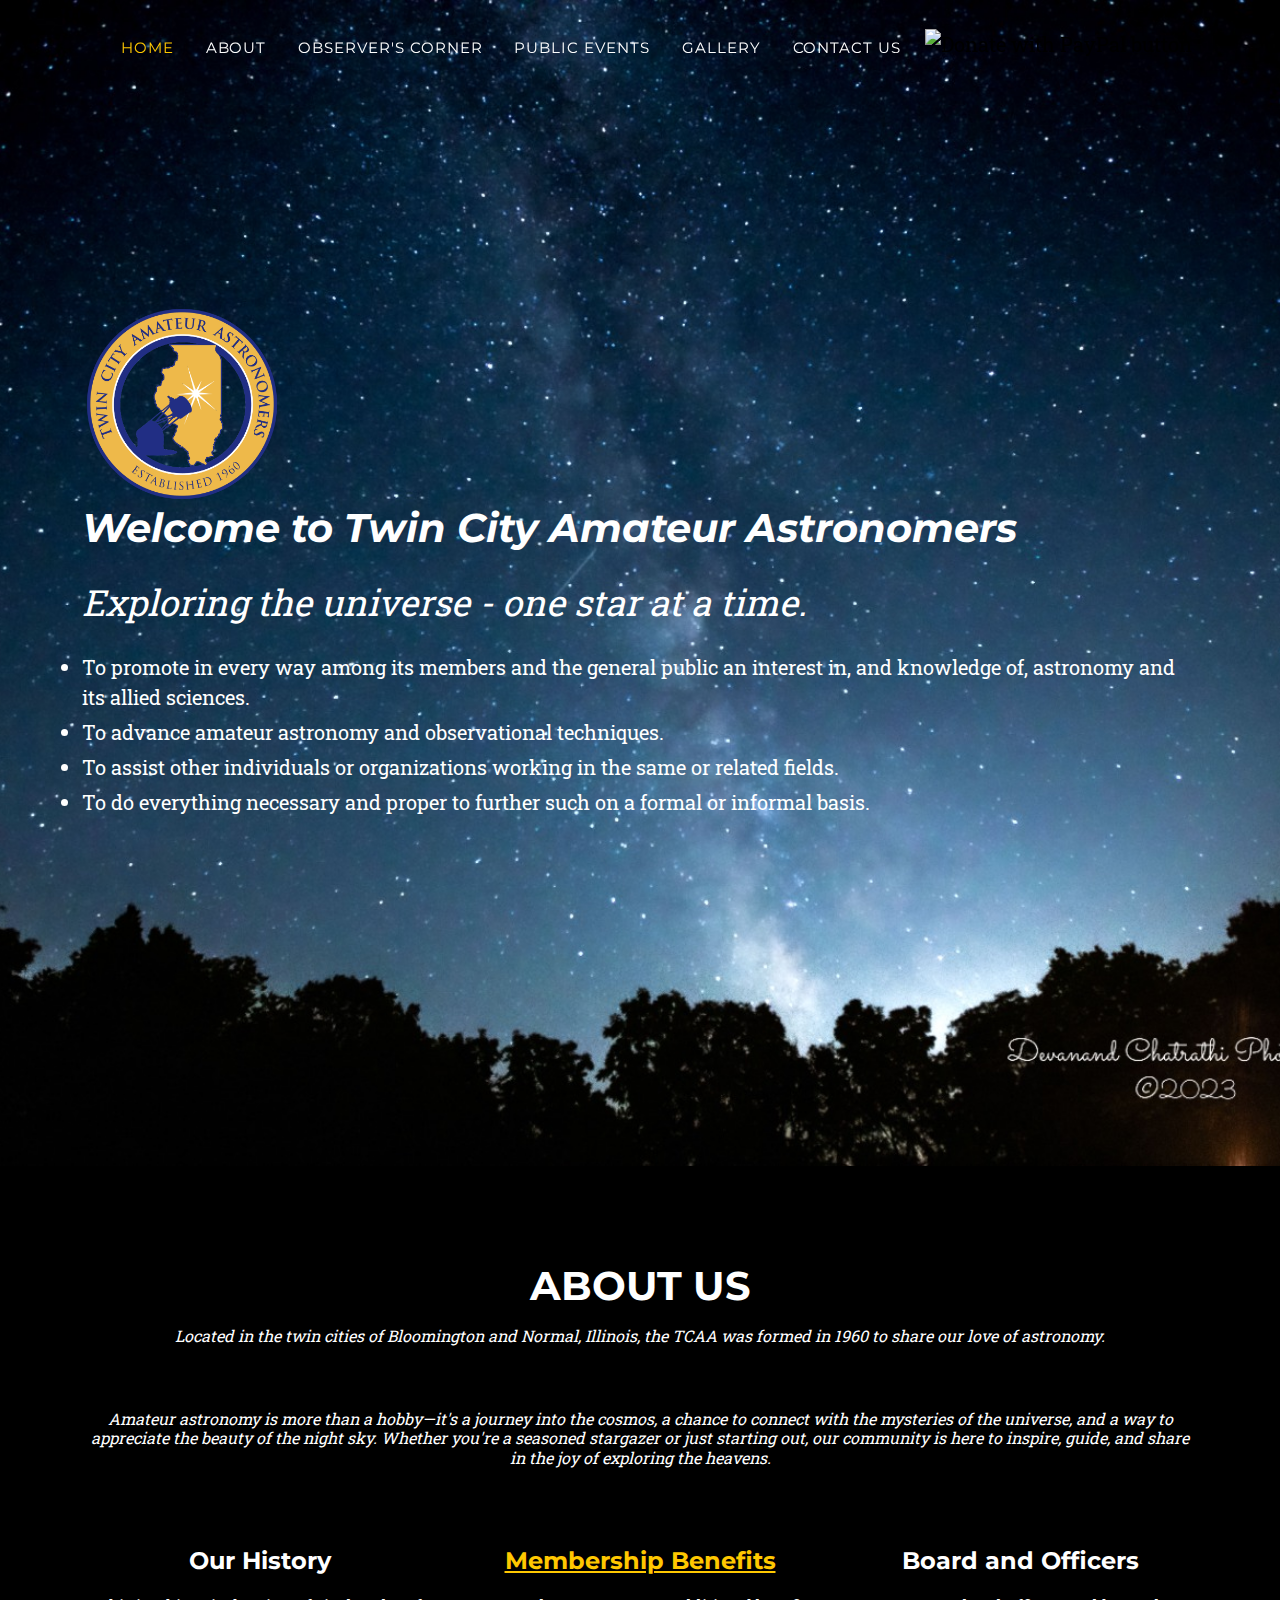
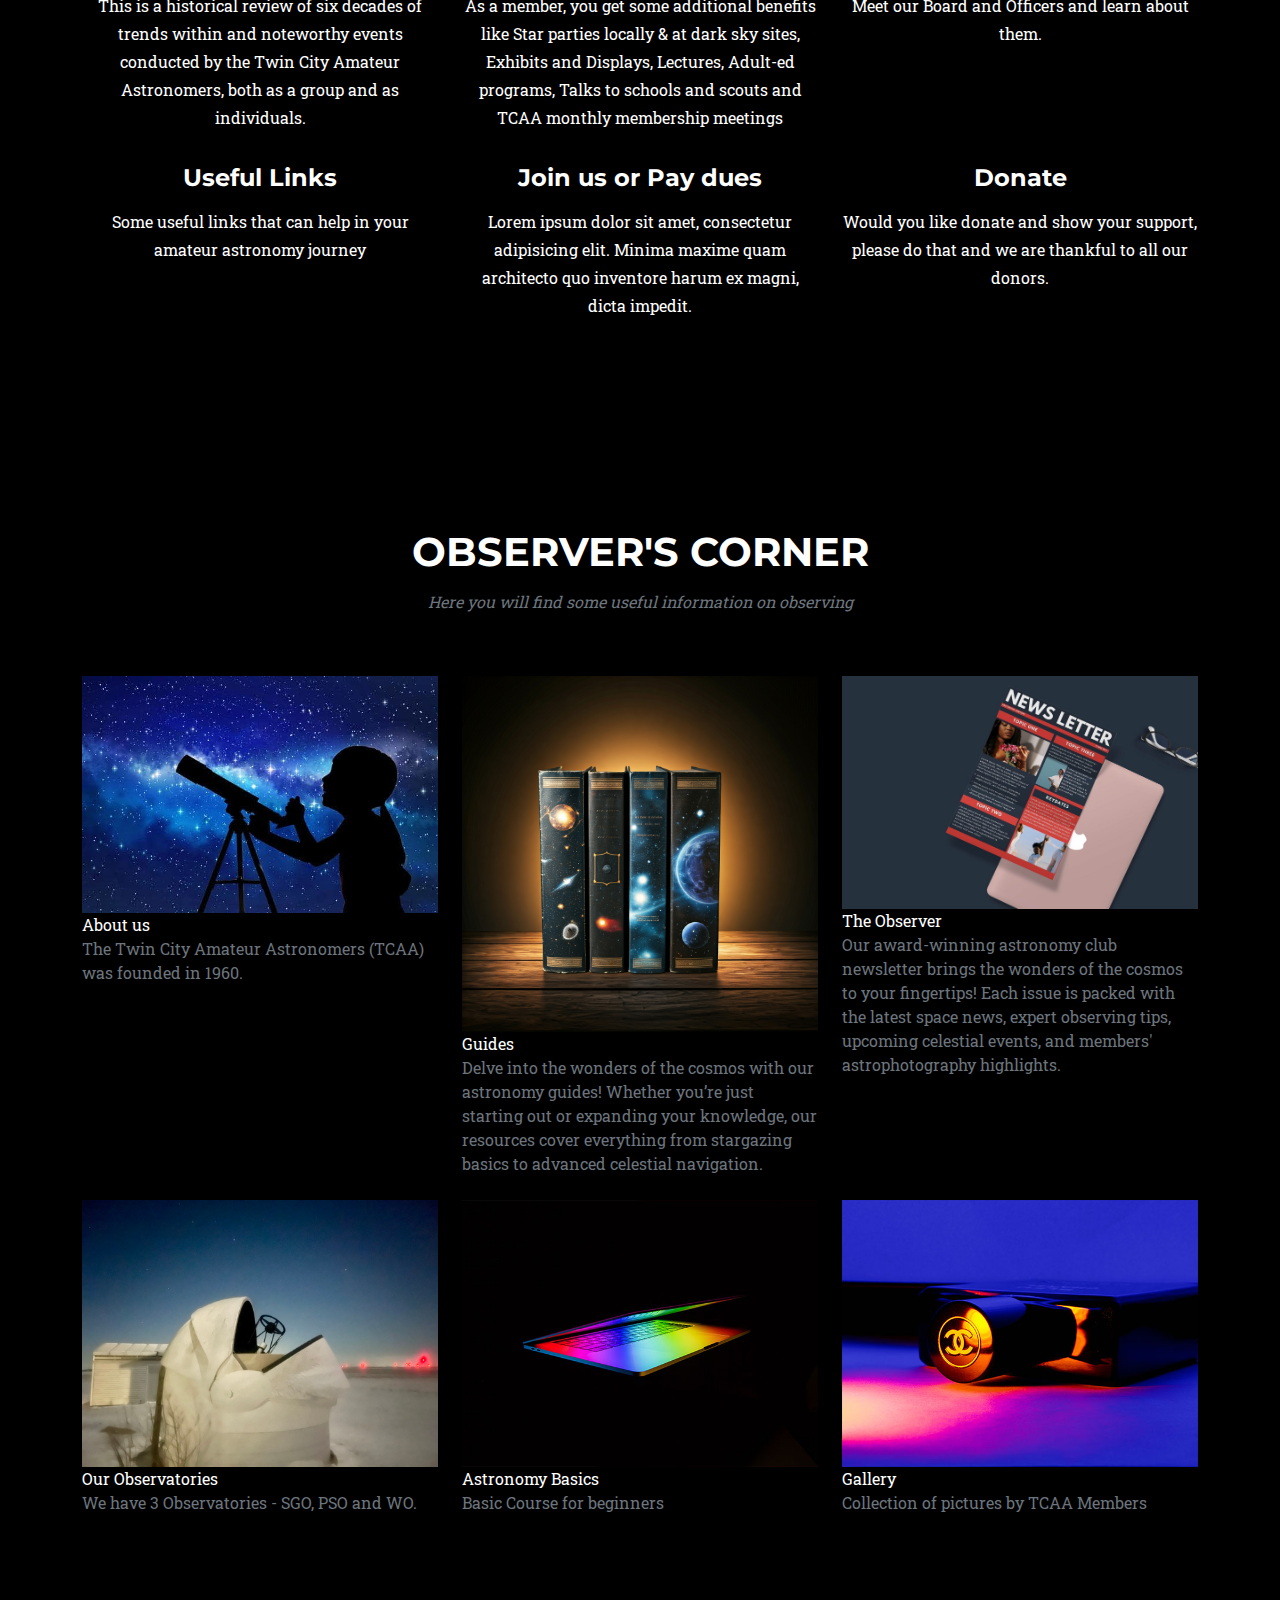
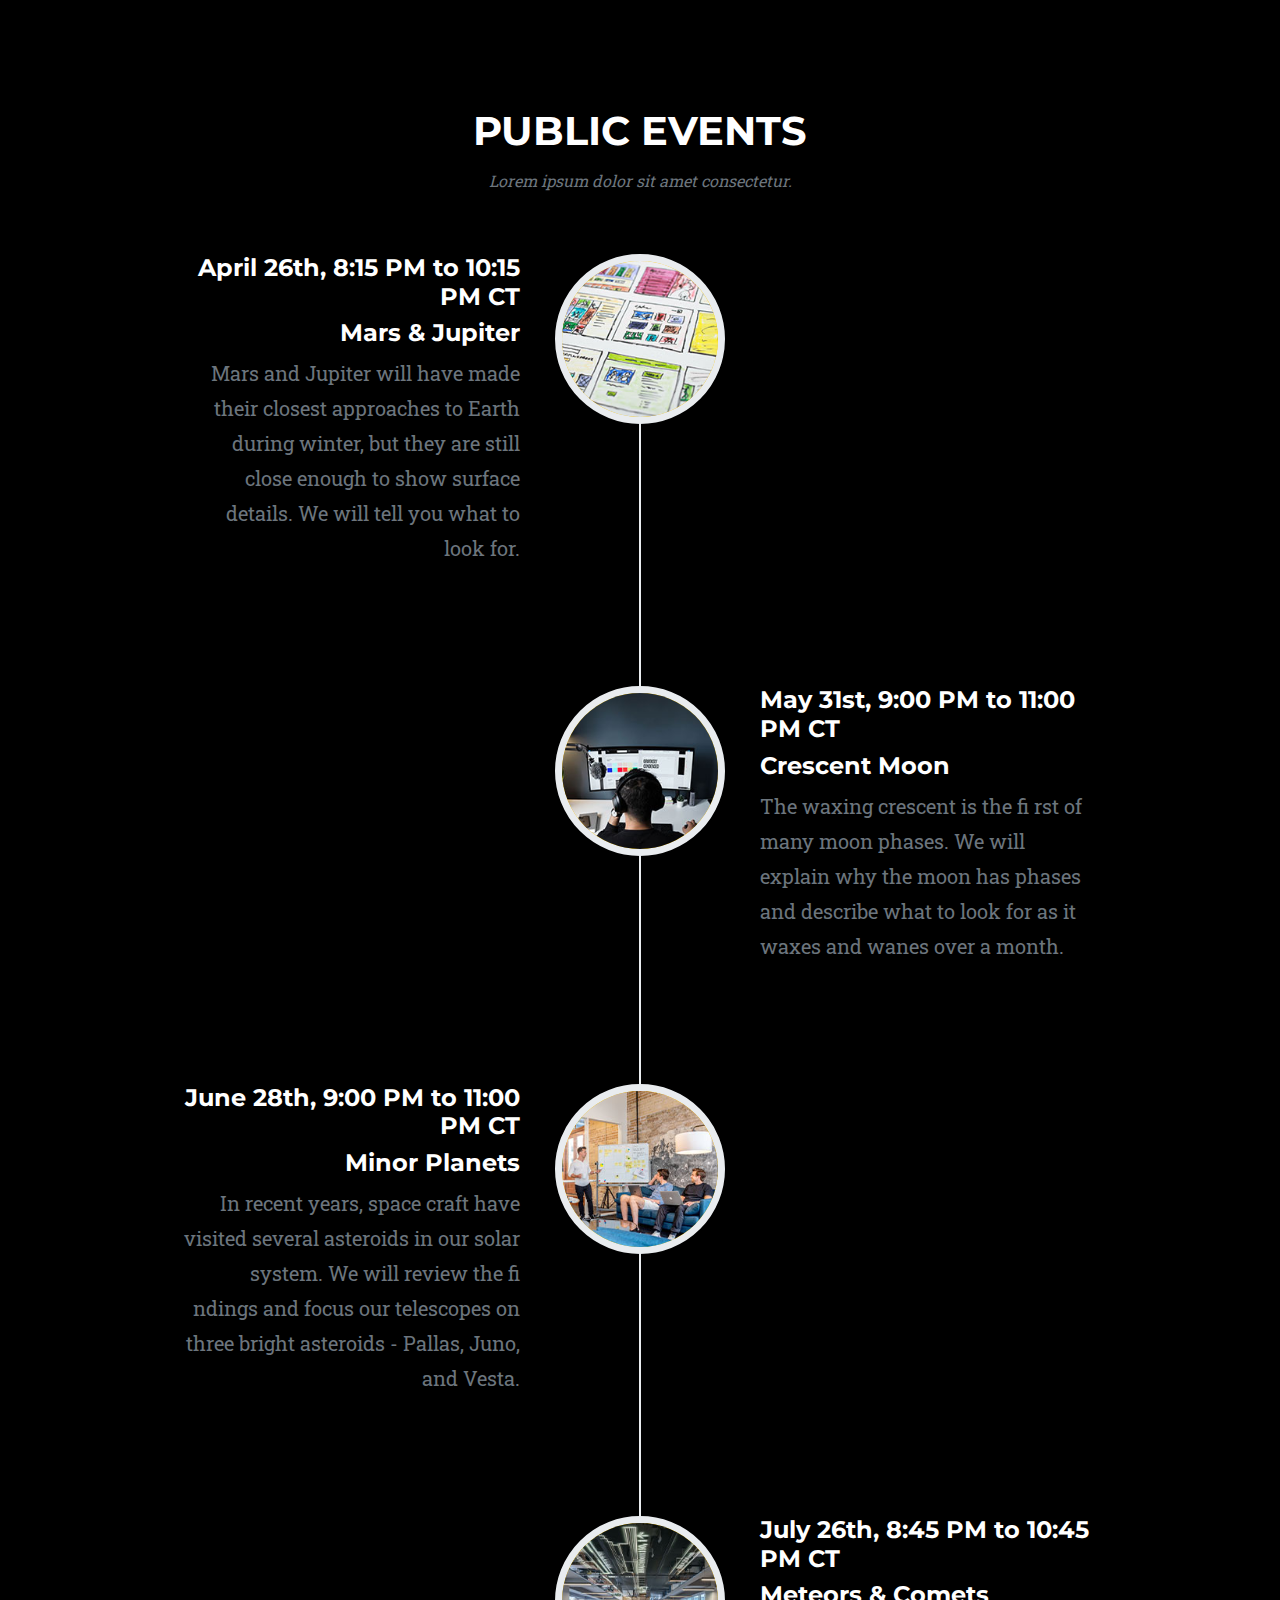
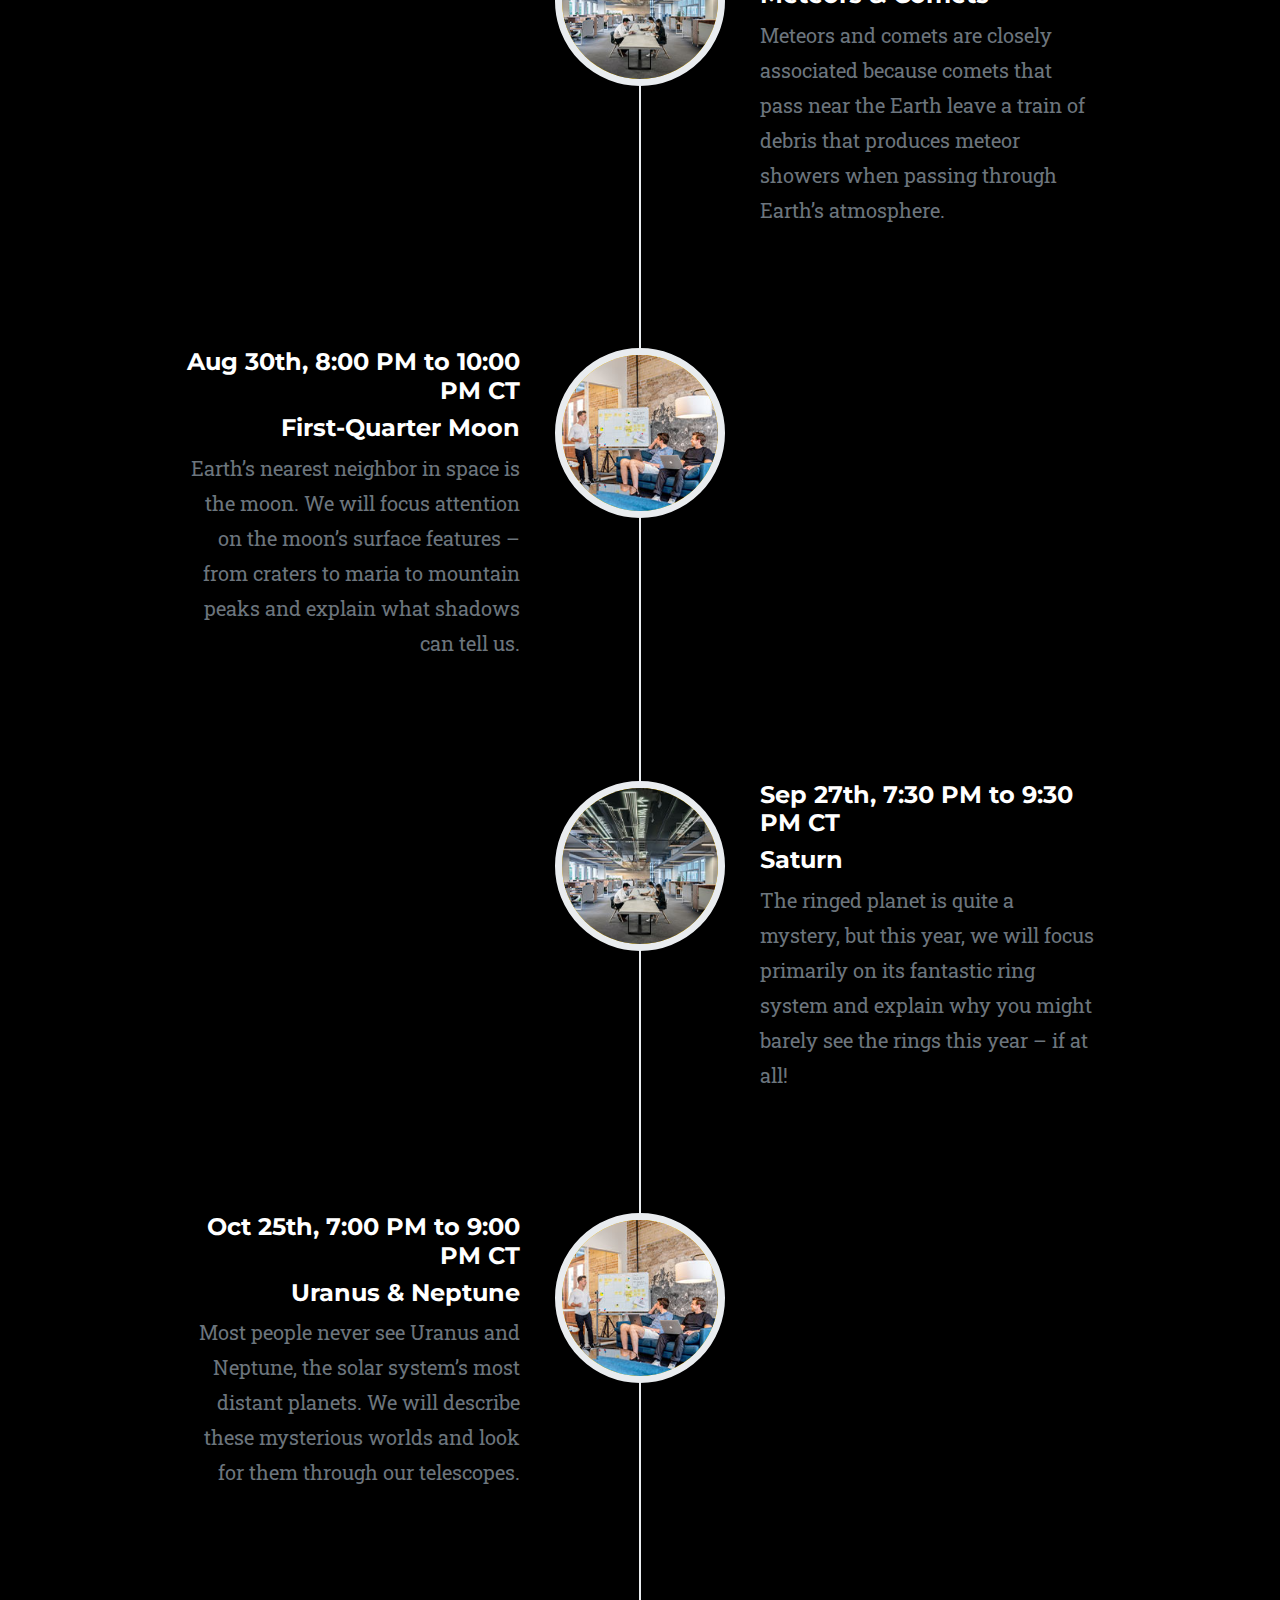
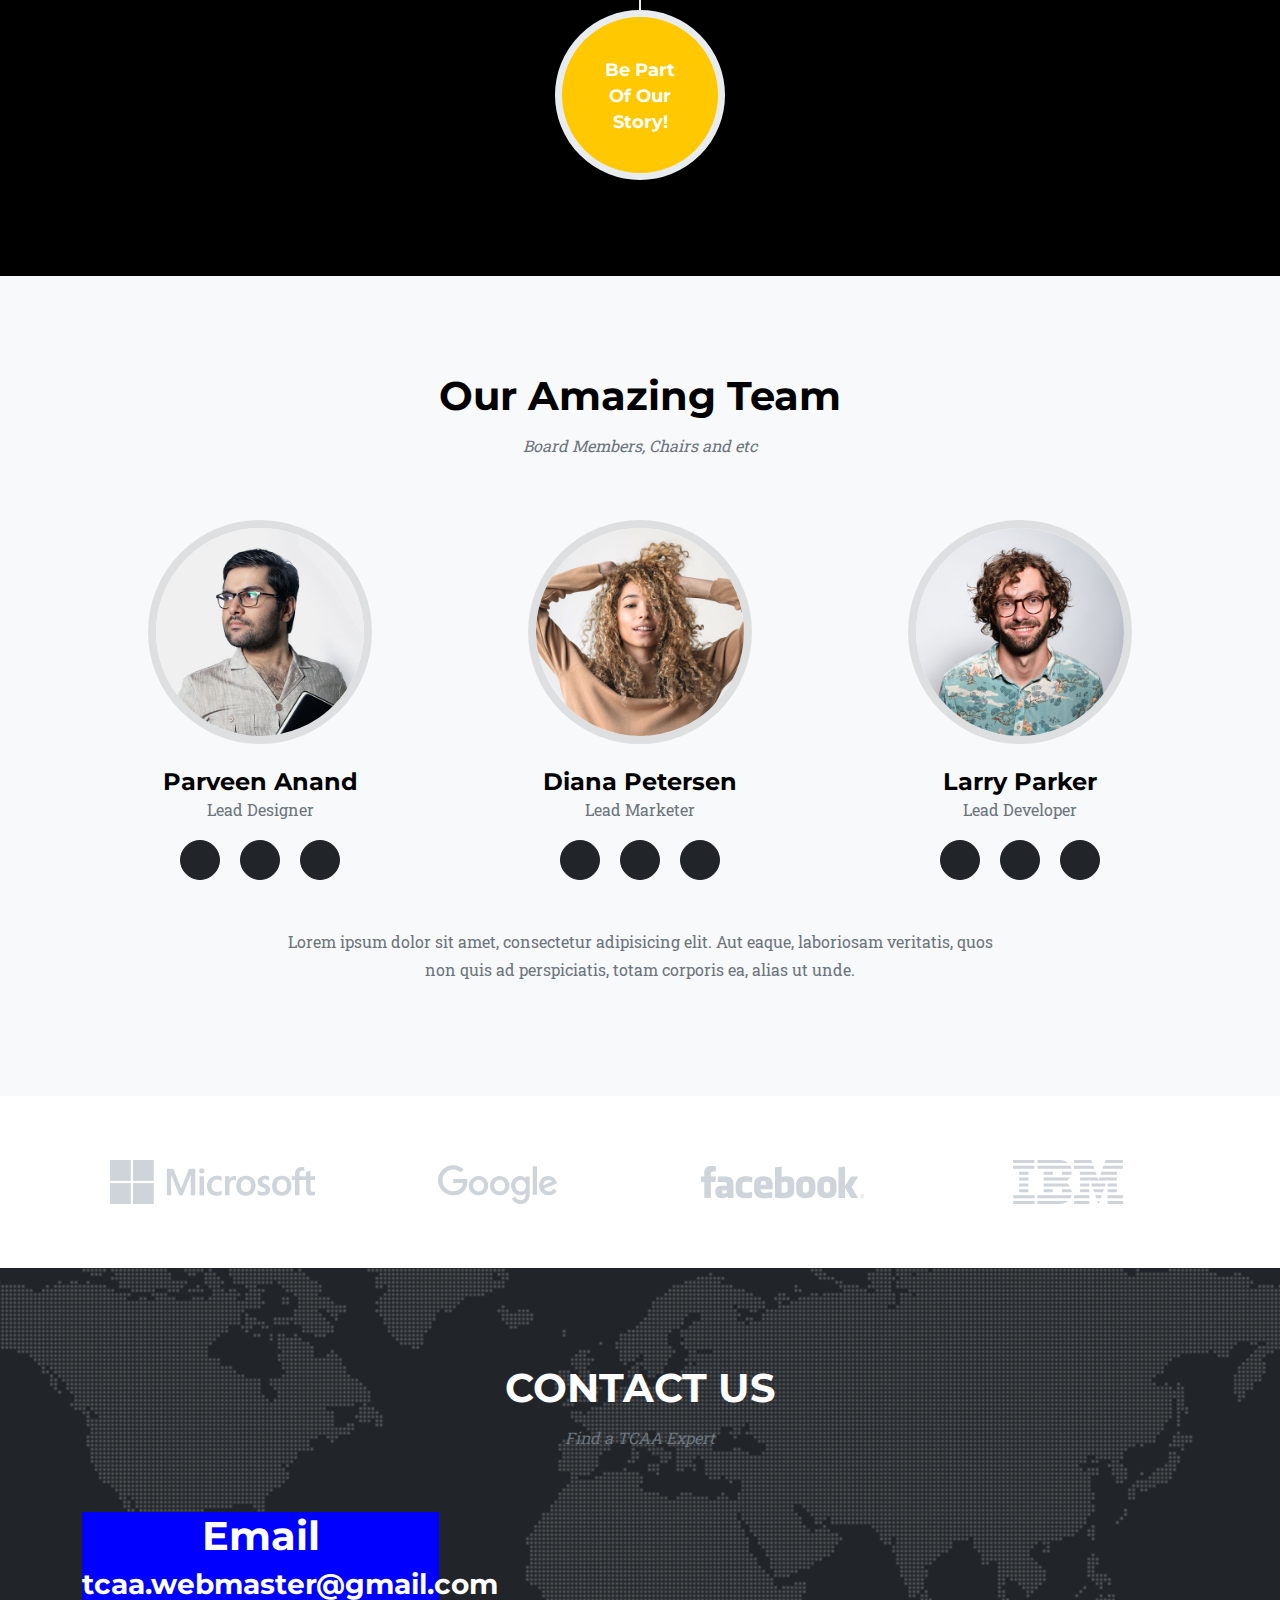
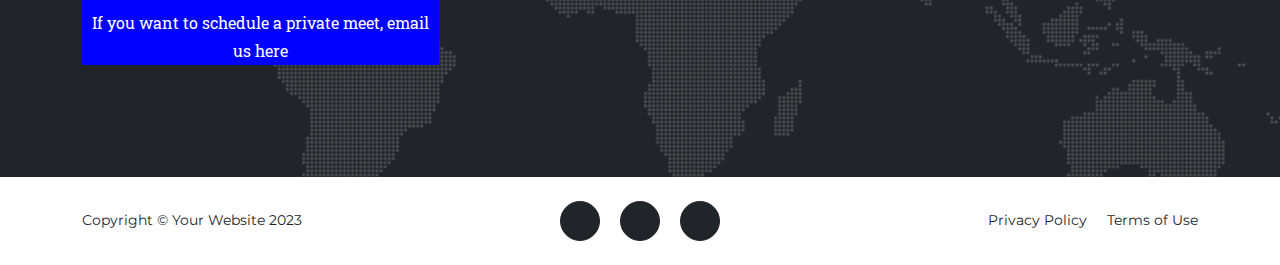
==== commit 1a5233fa: "changed css and a little bit of html" ====
--- a/index.html
+++ b/index.html
@@ -415,63 +415,12 @@
             <div class="container">
                 <div class="text-center">
                     <h2 class="section-heading text-uppercase">Contact Us</h2>
-                    <h3 class="section-subheading text-muted">Lorem ipsum dolor sit amet consectetur.</h3>
-                </div>
-                <!-- * * * * * * * * * * * * * * *-->
-                <!-- * * SB Forms Contact Form * *-->
-                <!-- * * * * * * * * * * * * * * *-->
-                <!-- This form is pre-integrated with SB Forms.-->
-                <!-- To make this form functional, sign up at-->
-                <!-- https://startbootstrap.com/solution/contact-forms-->
-                <!-- to get an API token!-->
-                <form id="contactForm" data-sb-form-api-token="API_TOKEN">
-                    <div class="row align-items-stretch mb-5">
-                        <div class="col-md-6">
-                            <div class="form-group">
-                                <!-- Name input-->
-                                <input class="form-control" id="name" type="text" placeholder="Your Name *" data-sb-validations="required" />
-                                <div class="invalid-feedback" data-sb-feedback="name:required">A name is required.</div>
-                            </div>
-                            <div class="form-group">
-                                <!-- Email address input-->
-                                <input class="form-control" id="email" type="email" placeholder="Your Email *" data-sb-validations="required,email" />
-                                <div class="invalid-feedback" data-sb-feedback="email:required">An email is required.</div>
-                                <div class="invalid-feedback" data-sb-feedback="email:email">Email is not valid.</div>
-                            </div>
-                            <div class="form-group mb-md-0">
-                                <!-- Phone number input-->
-                                <input class="form-control" id="phone" type="tel" placeholder="Your Phone *" data-sb-validations="required" />
-                                <div class="invalid-feedback" data-sb-feedback="phone:required">A phone number is required.</div>
-                            </div>
-                        </div>
-                        <div class="col-md-6">
-                            <div class="form-group form-group-textarea mb-md-0">
-                                <!-- Message input-->
-                                <textarea class="form-control" id="message" placeholder="Your Message *" data-sb-validations="required"></textarea>
-                                <div class="invalid-feedback" data-sb-feedback="message:required">A message is required.</div>
-                            </div>
-                        </div>
-                    </div>
-                    <!-- Submit success message-->
-                    <!---->
-                    <!-- This is what your users will see when the form-->
-                    <!-- has successfully submitted-->
-                    <div class="d-none" id="submitSuccessMessage">
-                        <div class="text-center text-white mb-3">
-                            <div class="fw-bolder">Form submission successful!</div>
-                            To activate this form, sign up at
-                            <br />
-                            <a href="https://startbootstrap.com/solution/contact-forms">https://startbootstrap.com/solution/contact-forms</a>
-                        </div>
-                    </div>
-                    <!-- Submit error message-->
-                    <!---->
-                    <!-- This is what your users will see when there is-->
-                    <!-- an error submitting the form-->
-                    <div class="d-none" id="submitErrorMessage"><div class="text-center text-danger mb-3">Error sending message!</div></div>
-                    <!-- Submit Button-->
-                    <div class="text-center"><button class="btn btn-primary btn-xl text-uppercase disabled" id="submitButton" type="submit">Send Message</button></div>
-                </form>
+                    <h3 class="section-subheading text-muted">Find a TCAA Expert</h3>
+                </div>
+            <div class="contact-email">
+                <h1>Email</h1>
+                <h3>tcaa.webmaster@gmail.com</h3>
+                <p>If you want to schedule a private meet, email us here</p>
             </div>
         </section>
         <!-- Footer-->
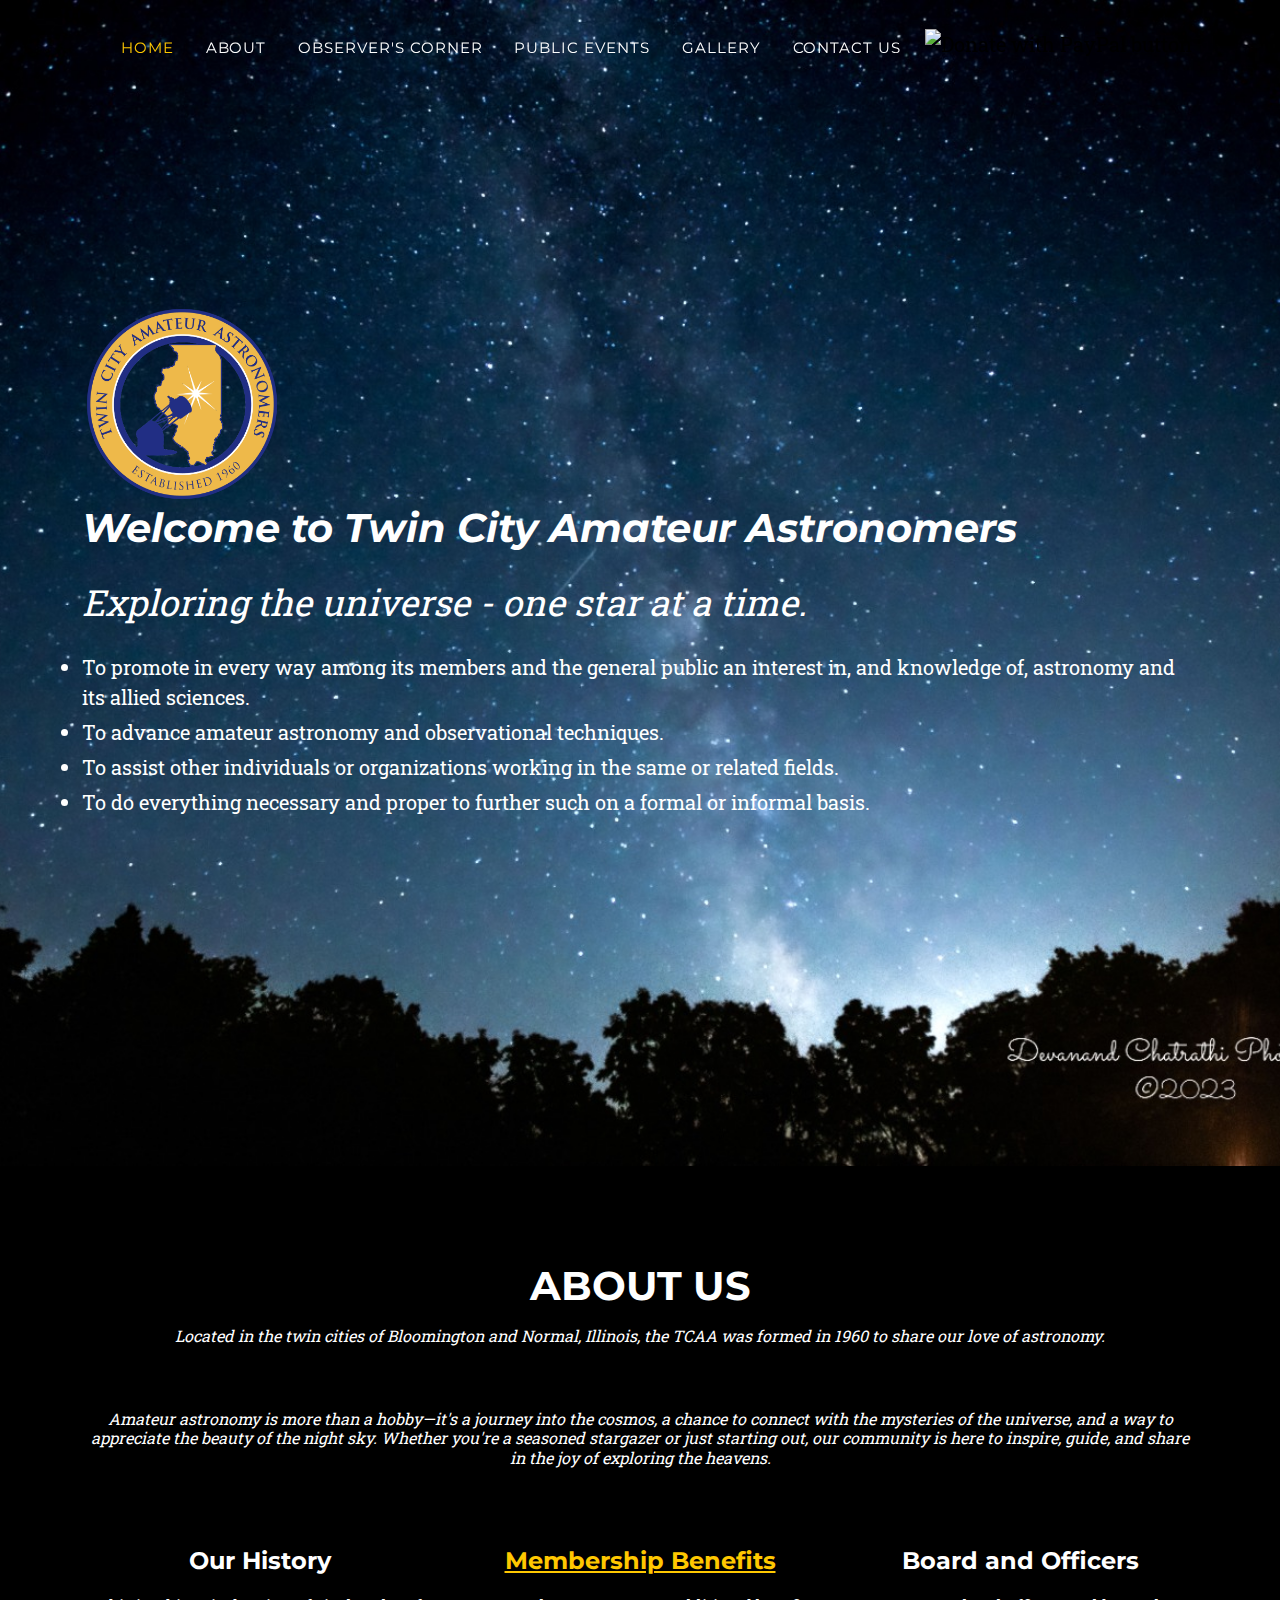
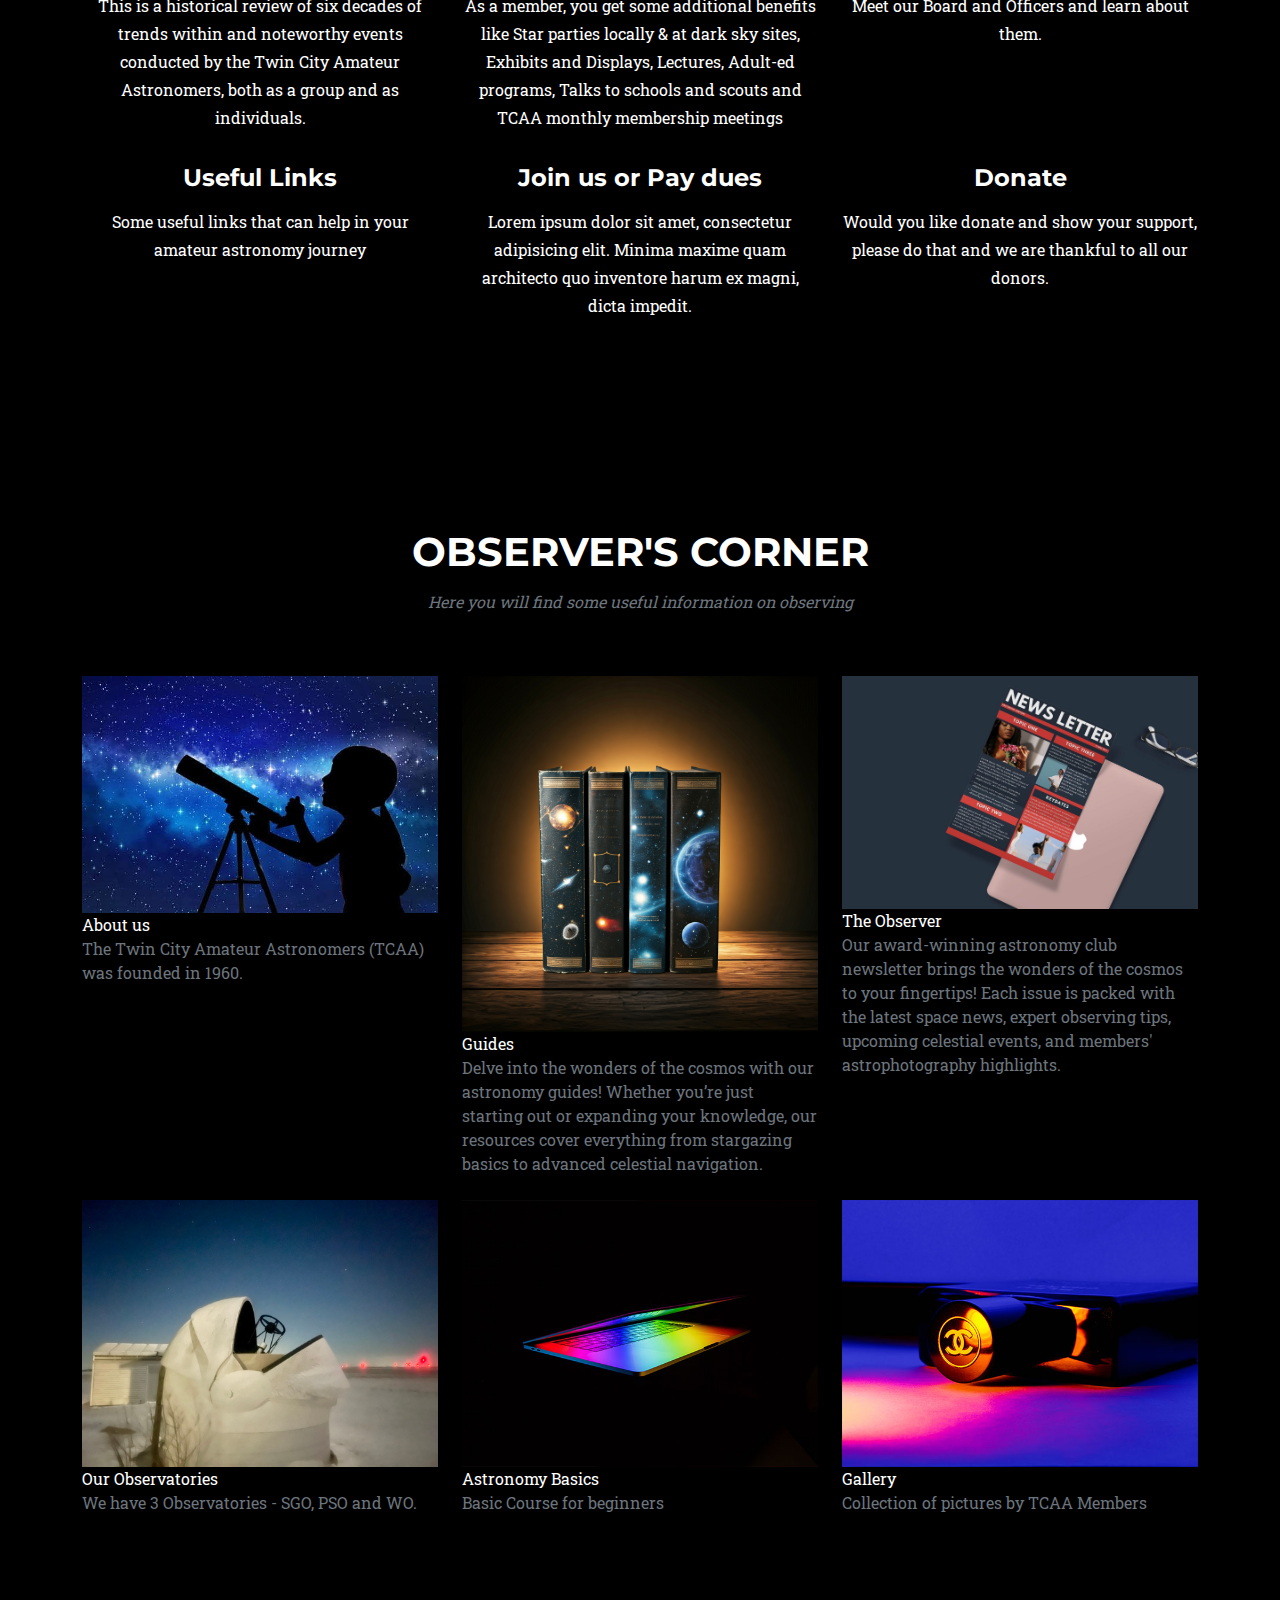
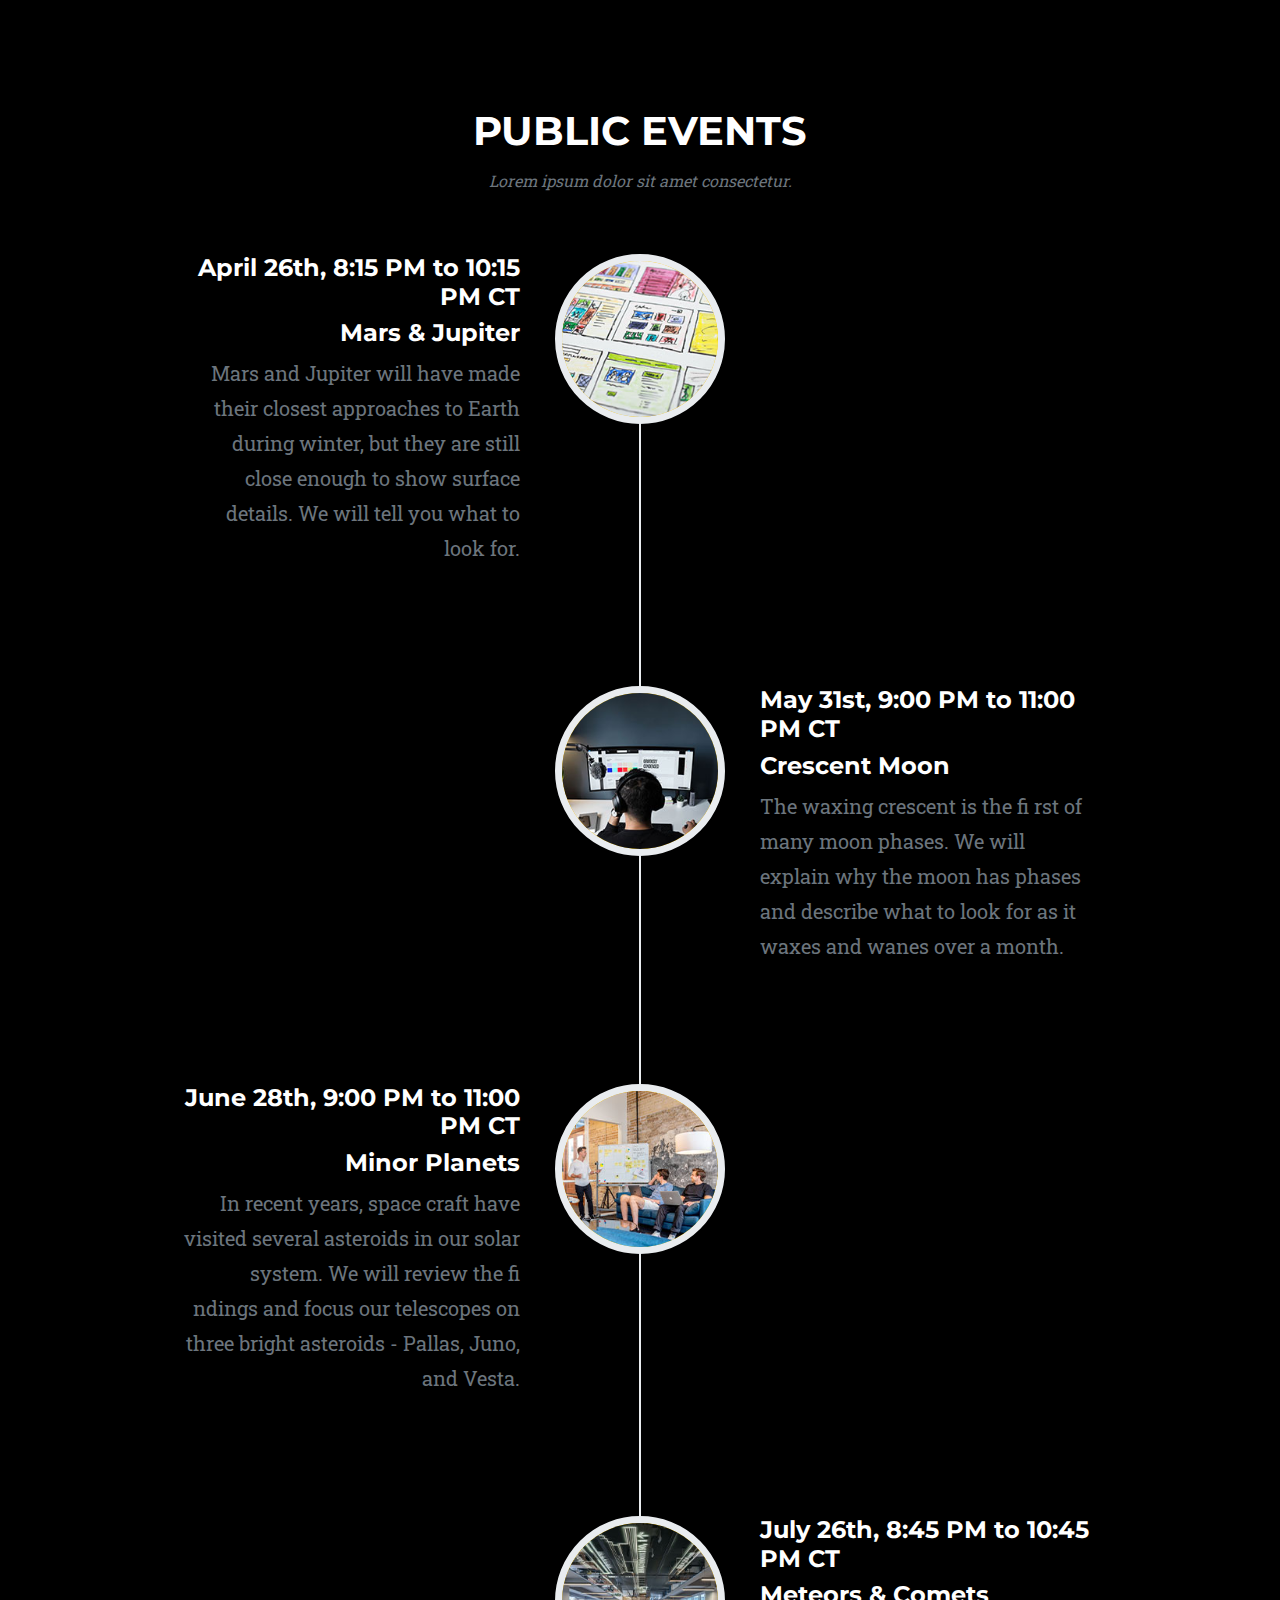
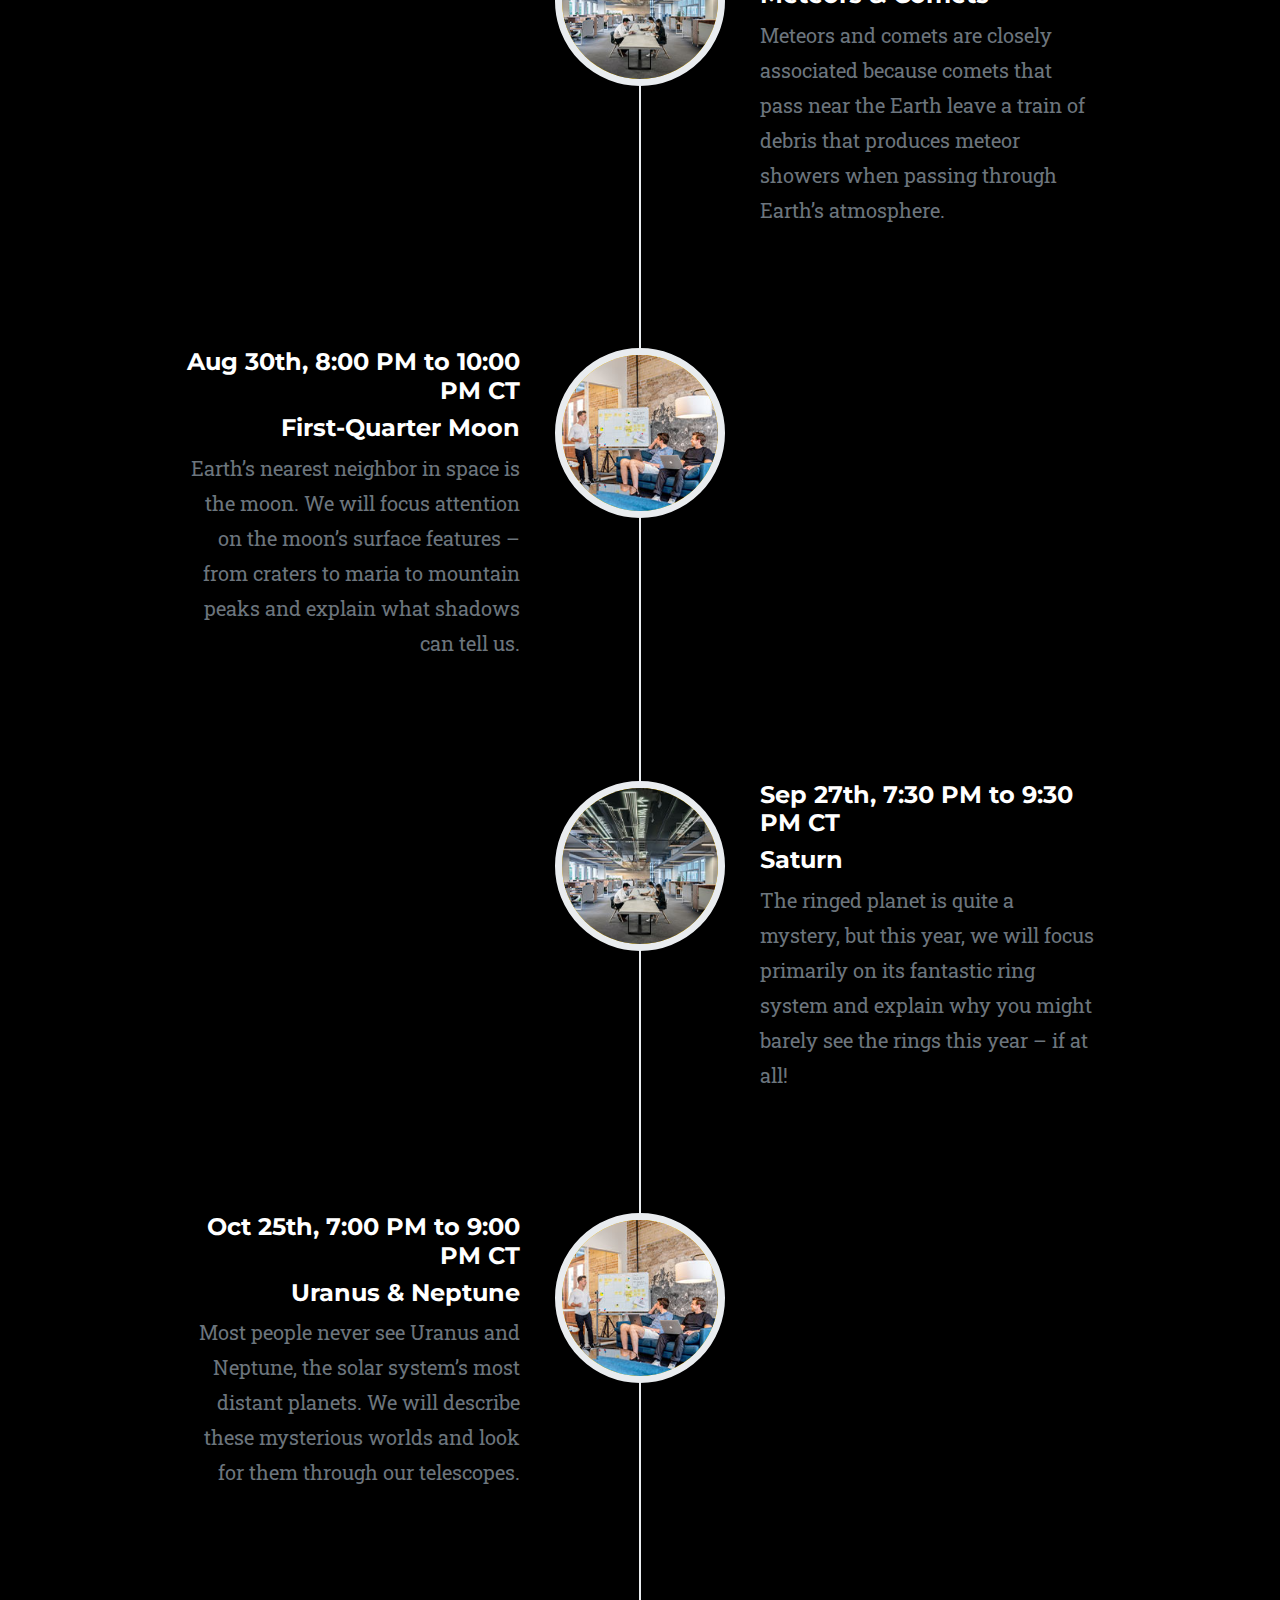
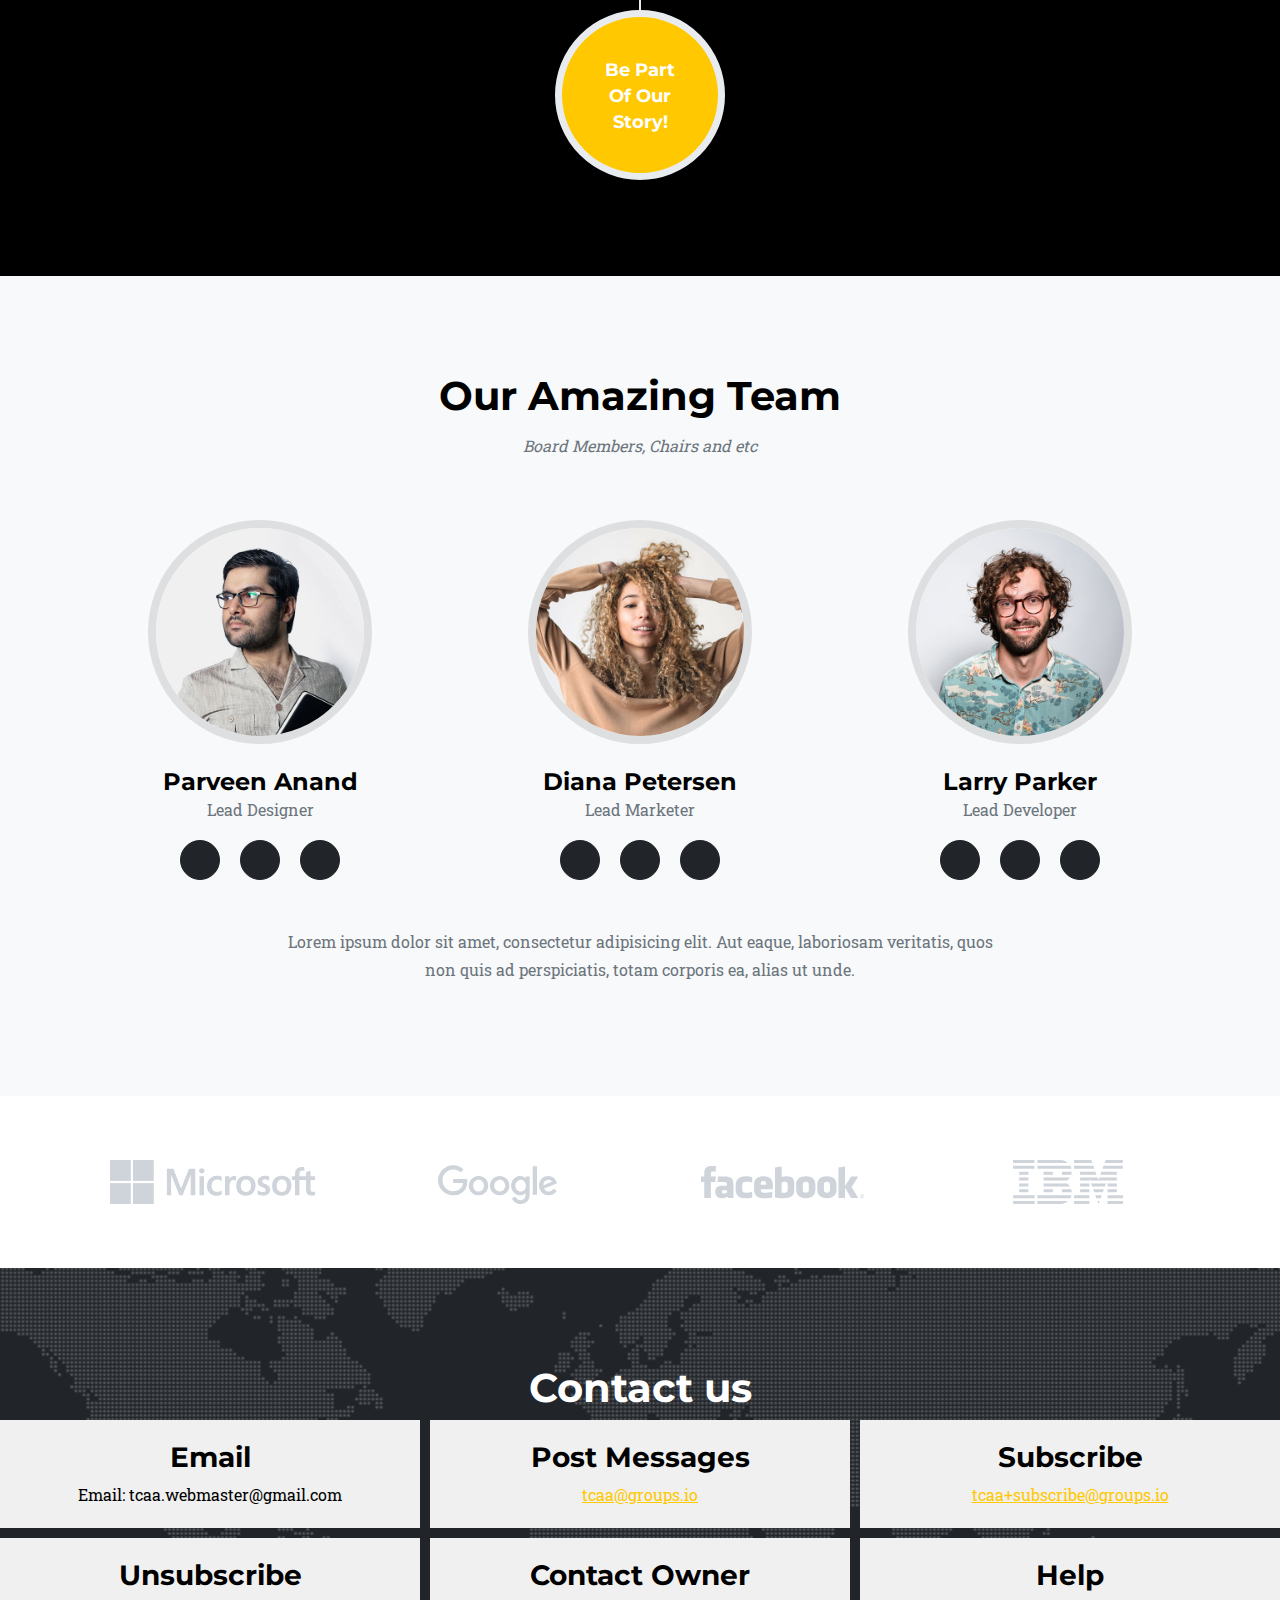
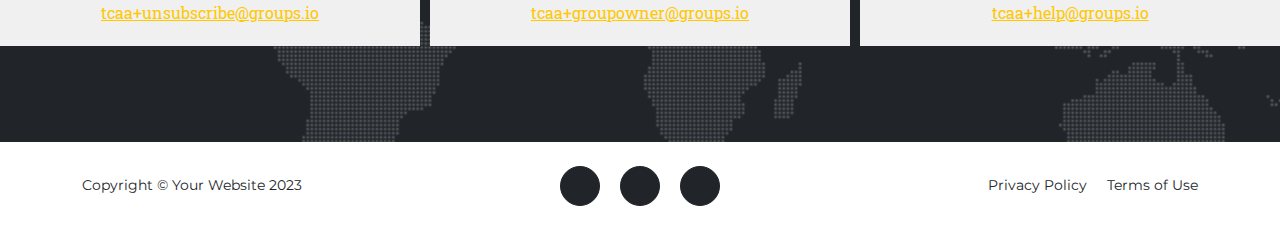
==== commit 5a4e18f5: "Added boxes with headers with contact information" ====
--- a/index.html
+++ b/index.html
@@ -36,7 +36,7 @@
                             <form action="https://www.paypal.com/donate" method="post" target="_blank">
                               <input type="hidden" name="hosted_button_id" value="F4V8GFGH2K4WW" />
                               <input type="image" src="https://www.paypalobjects.com/en_US/i/btn/btn_donate_LG.gif" border="0" name="submit" title="PayPal - The safer, easier way to pay online!" alt="Donate with PayPal button" />
-                              <img alt="" border="0" src="https://www.paypal.com/en_US/i/scr/pixel.gif" width="1" height="1" />
+                              <img alt=""border="0" src="https://www.paypal.com/en_US/i/scr/pixel.gif" width="1" height="1" />
                             </form>
                         </li>                          
                     </ul>
@@ -412,16 +412,34 @@
         </div>
         <!-- Contact-->
         <section class="page-section" id="contact">
-            <div class="container">
-                <div class="text-center">
-                    <h2 class="section-heading text-uppercase">Contact Us</h2>
-                    <h3 class="section-subheading text-muted">Find a TCAA Expert</h3>
-                </div>
-            <div class="contact-email">
-                <h1>Email</h1>
-                <h3>tcaa.webmaster@gmail.com</h3>
-                <p>If you want to schedule a private meet, email us here</p>
-            </div>
+            <h1 class="contact-title">Contact us</h1>
+              <div class="grid-container">
+                <div class="grid-item">
+                  <h3>Email</h3>
+                  Email: tcaa.webmaster@gmail.com
+                </div>
+                <div class="grid-item">
+                  <h3>Post Messages</h3>
+                  <a href="mailto:tcaa@groups.io">tcaa@groups.io</a>
+                </div>
+                <div class="grid-item">
+                  <h3>Subscribe</h3>
+                  <a href="mailto:tcaa+subscribe@groups.io">tcaa+subscribe@groups.io</a>
+                </div>
+                <div class="grid-item">
+                  <h3>Unsubscribe</h3>
+                  <a href="mailto:tcaa+unsubscribe@groups.io">tcaa+unsubscribe@groups.io</a>
+                </div>
+                <div class="grid-item">
+                  <h3>Contact Owner</h3>
+                  <a href="mailto:tcaa+owner@groups.io">tcaa+groupowner@groups.io</a>
+                </div>
+                <div class="grid-item">
+                  <h3>Help</h3>
+                  <a href="mailto:tcaa+help@groups.io">tcaa+help@groups.io</a>
+                </div>
+              </div>
+              
         </section>
         <!-- Footer-->
         <footer class="footer py-4">
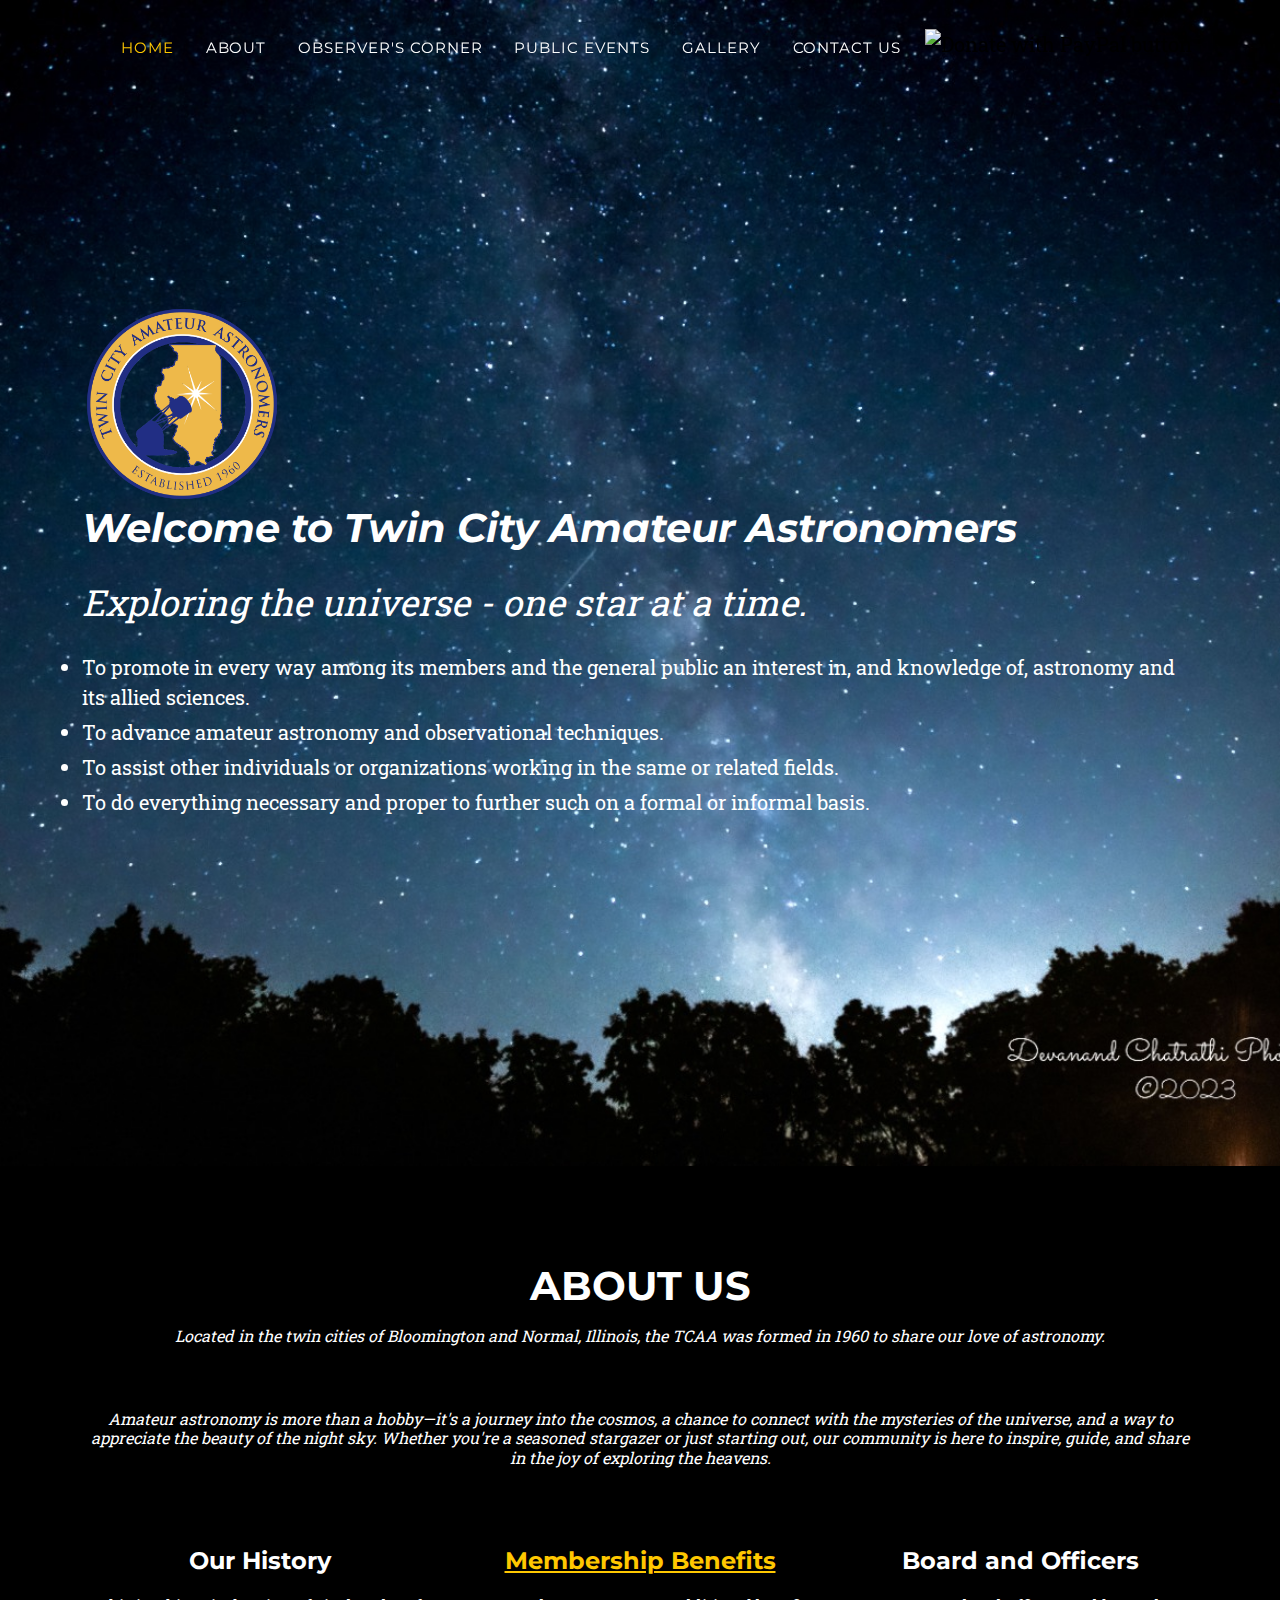
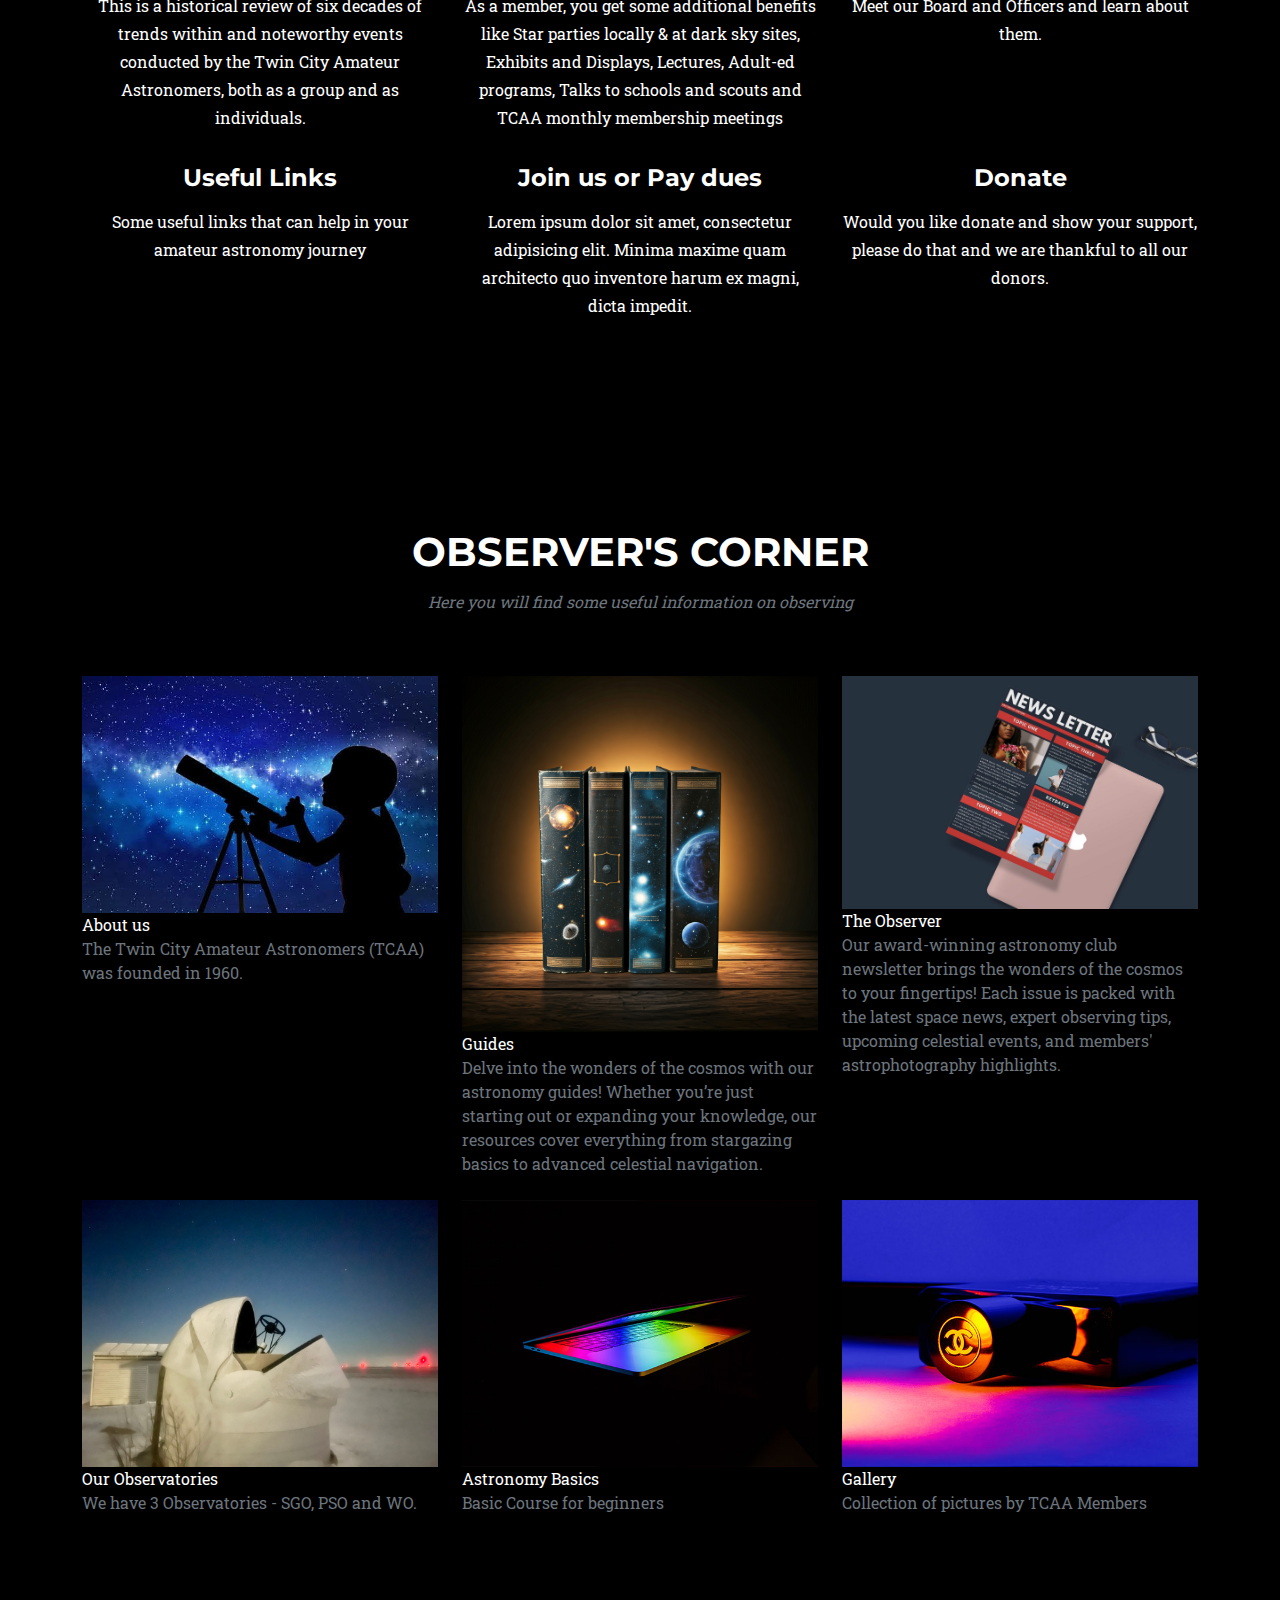
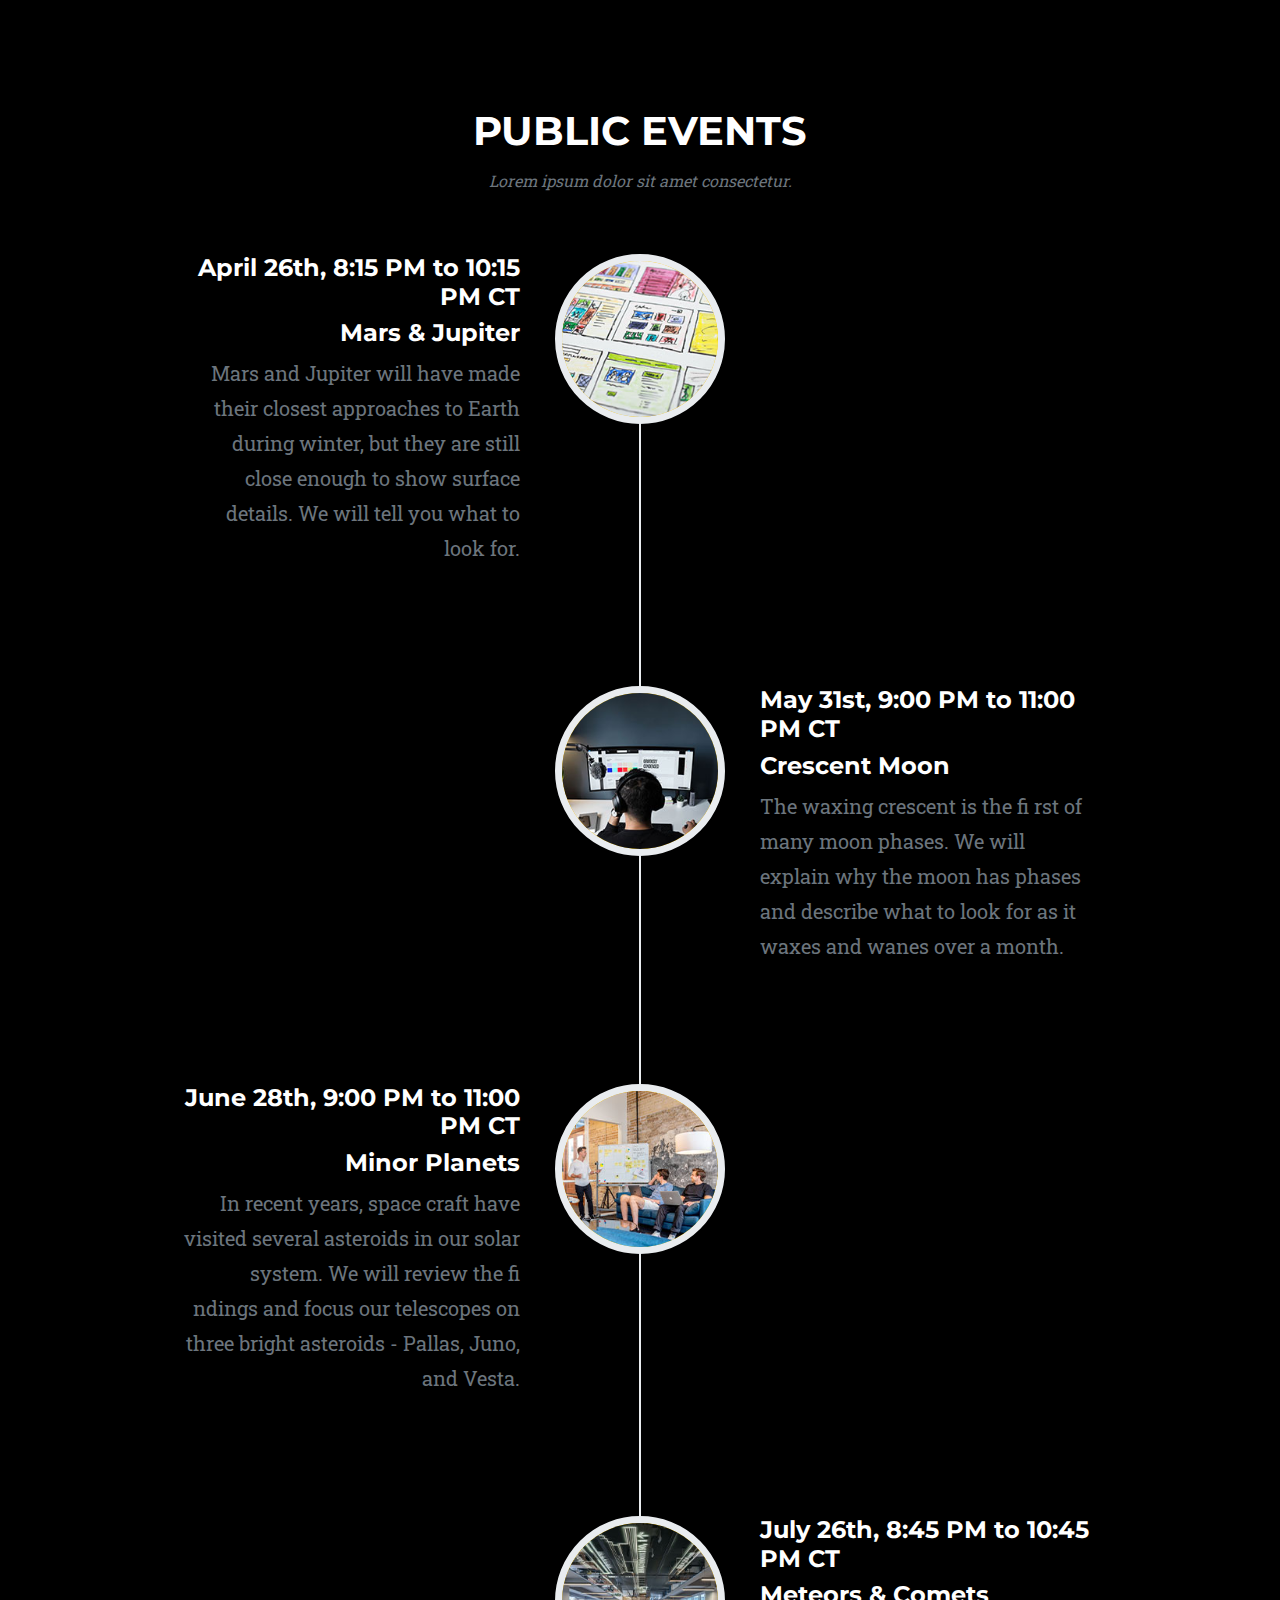
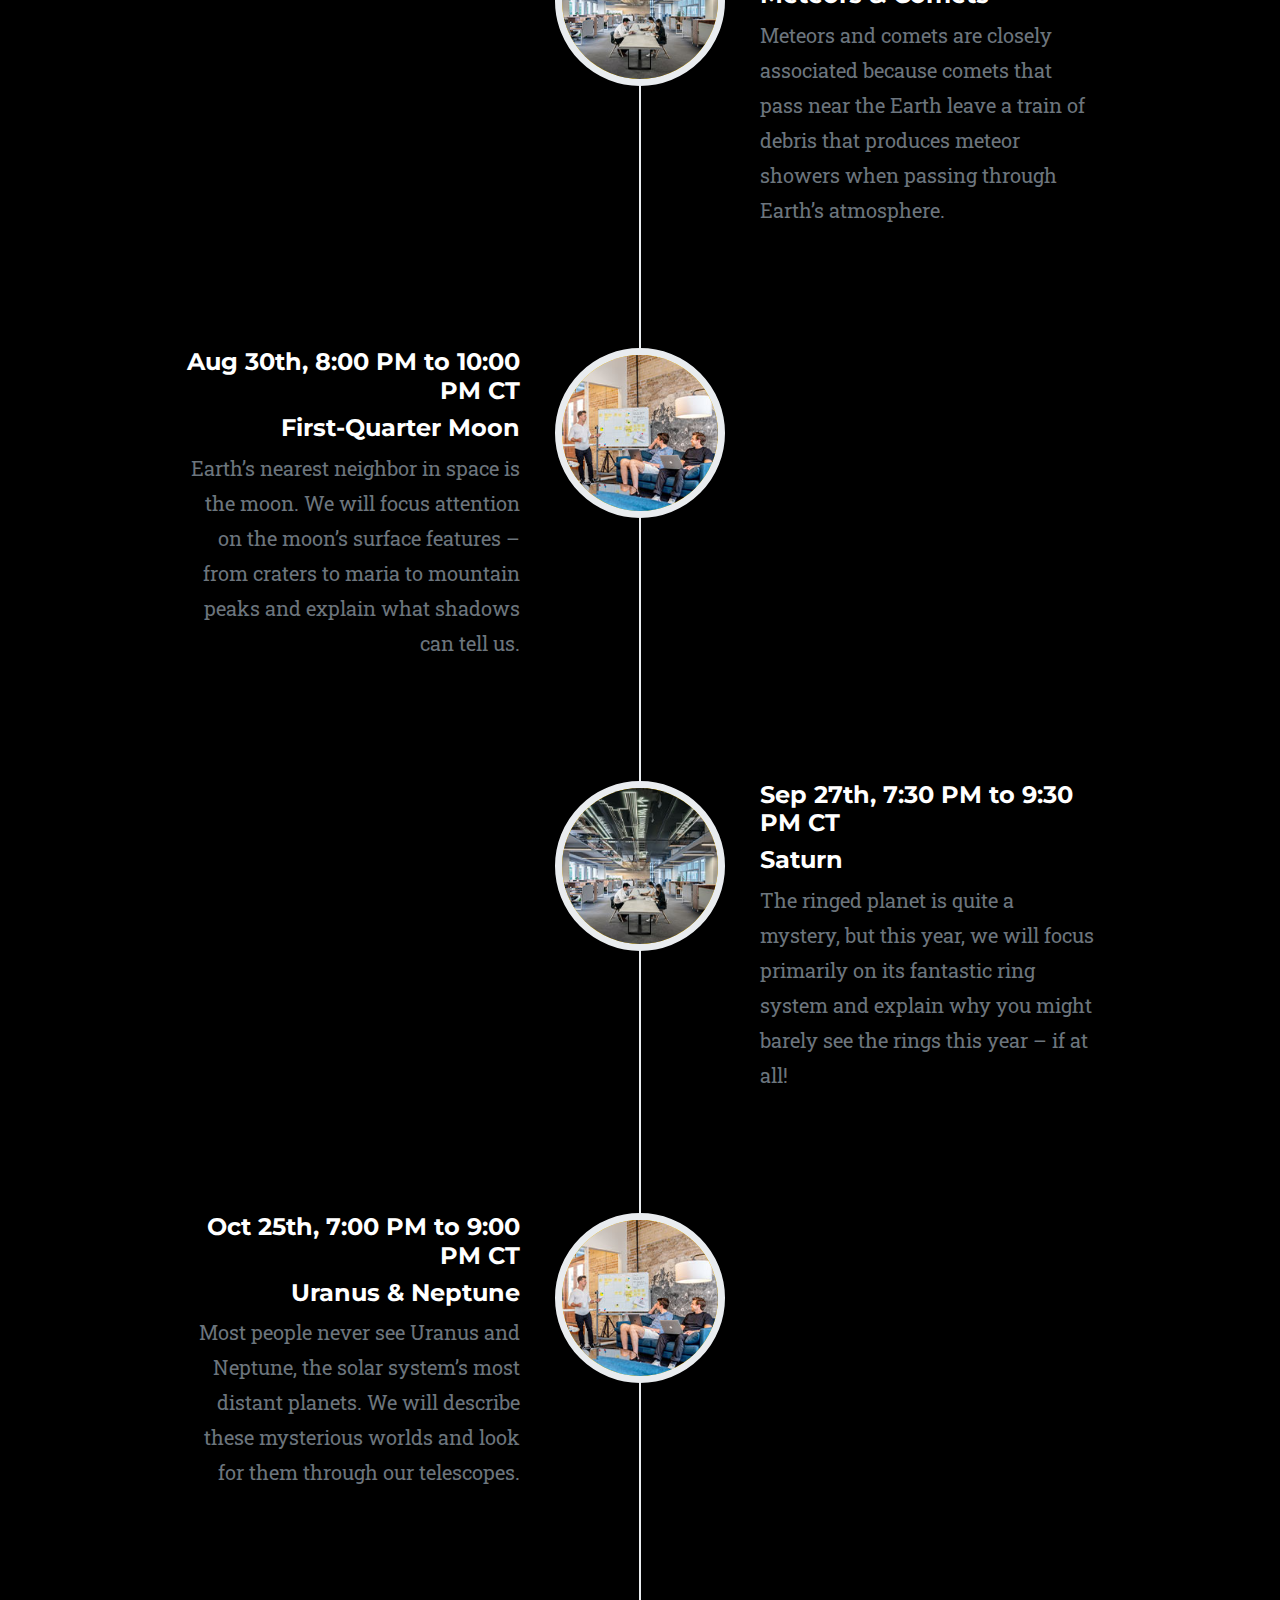
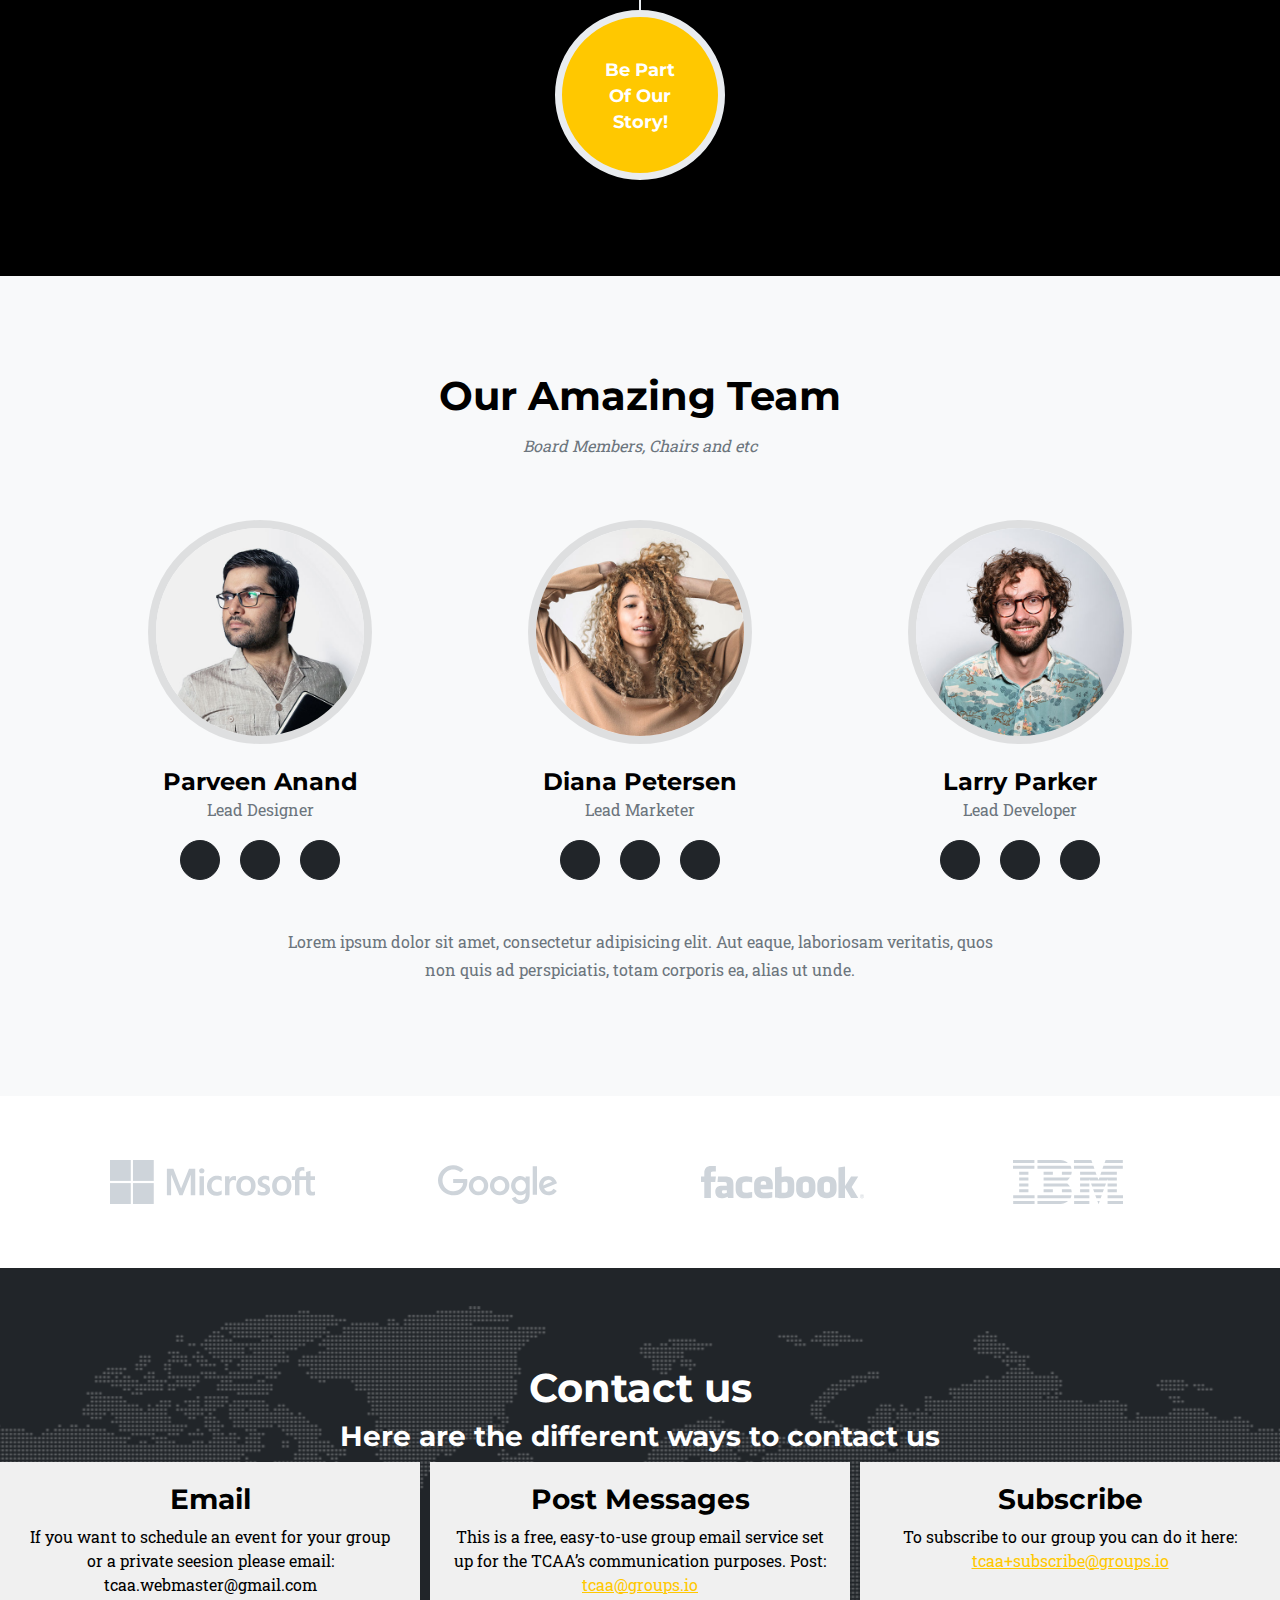
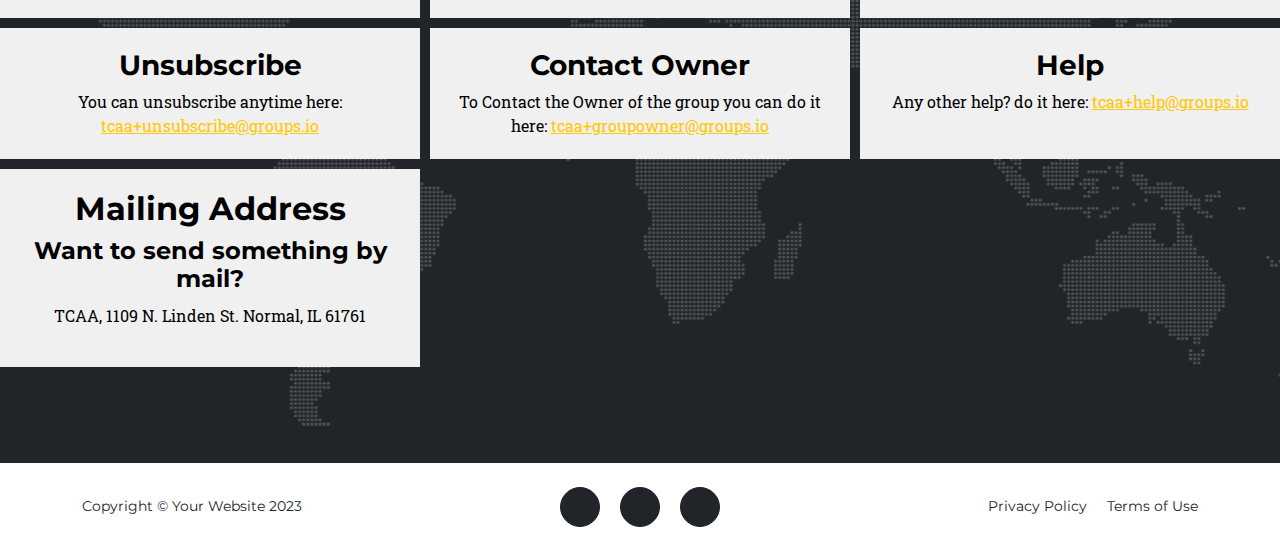
==== commit 07a7002e: "Finished all of the boxes - and added sub header" ====
--- a/index.html
+++ b/index.html
@@ -413,31 +413,45 @@
         <!-- Contact-->
         <section class="page-section" id="contact">
             <h1 class="contact-title">Contact us</h1>
+            <h3 class="contact-title">Here are the different ways to contact us</h3>
               <div class="grid-container">
                 <div class="grid-item">
                   <h3>Email</h3>
-                  Email: tcaa.webmaster@gmail.com
+                  If you want to schedule an event for your group or a private seesion please email:
+                  tcaa.webmaster@gmail.com
                 </div>
                 <div class="grid-item">
                   <h3>Post Messages</h3>
-                  <a href="mailto:tcaa@groups.io">tcaa@groups.io</a>
+                  This is a free, easy-to-use group email service set up for the TCAA’s communication purposes.
+                  Post: <a href="mailto:tcaa@groups.io">tcaa@groups.io</a>
                 </div>
                 <div class="grid-item">
                   <h3>Subscribe</h3>
+                  To subscribe to our group you can do it here:
                   <a href="mailto:tcaa+subscribe@groups.io">tcaa+subscribe@groups.io</a>
                 </div>
                 <div class="grid-item">
                   <h3>Unsubscribe</h3>
+                  You can unsubscribe anytime here:
                   <a href="mailto:tcaa+unsubscribe@groups.io">tcaa+unsubscribe@groups.io</a>
                 </div>
                 <div class="grid-item">
                   <h3>Contact Owner</h3>
+                  To Contact the Owner of the group you can do it here:
                   <a href="mailto:tcaa+owner@groups.io">tcaa+groupowner@groups.io</a>
                 </div>
                 <div class="grid-item">
                   <h3>Help</h3>
+                  Any other help? do it here:
                   <a href="mailto:tcaa+help@groups.io">tcaa+help@groups.io</a>
                 </div>
+                <div class="grid-item">
+                    <h2>Mailing Address</h2>
+                    <h4>Want to send something by mail?</h4>
+                    <p>TCAA,
+                        1109 N. Linden St.
+                        Normal, IL 61761</p>
+                    </div>
               </div>
               
         </section>
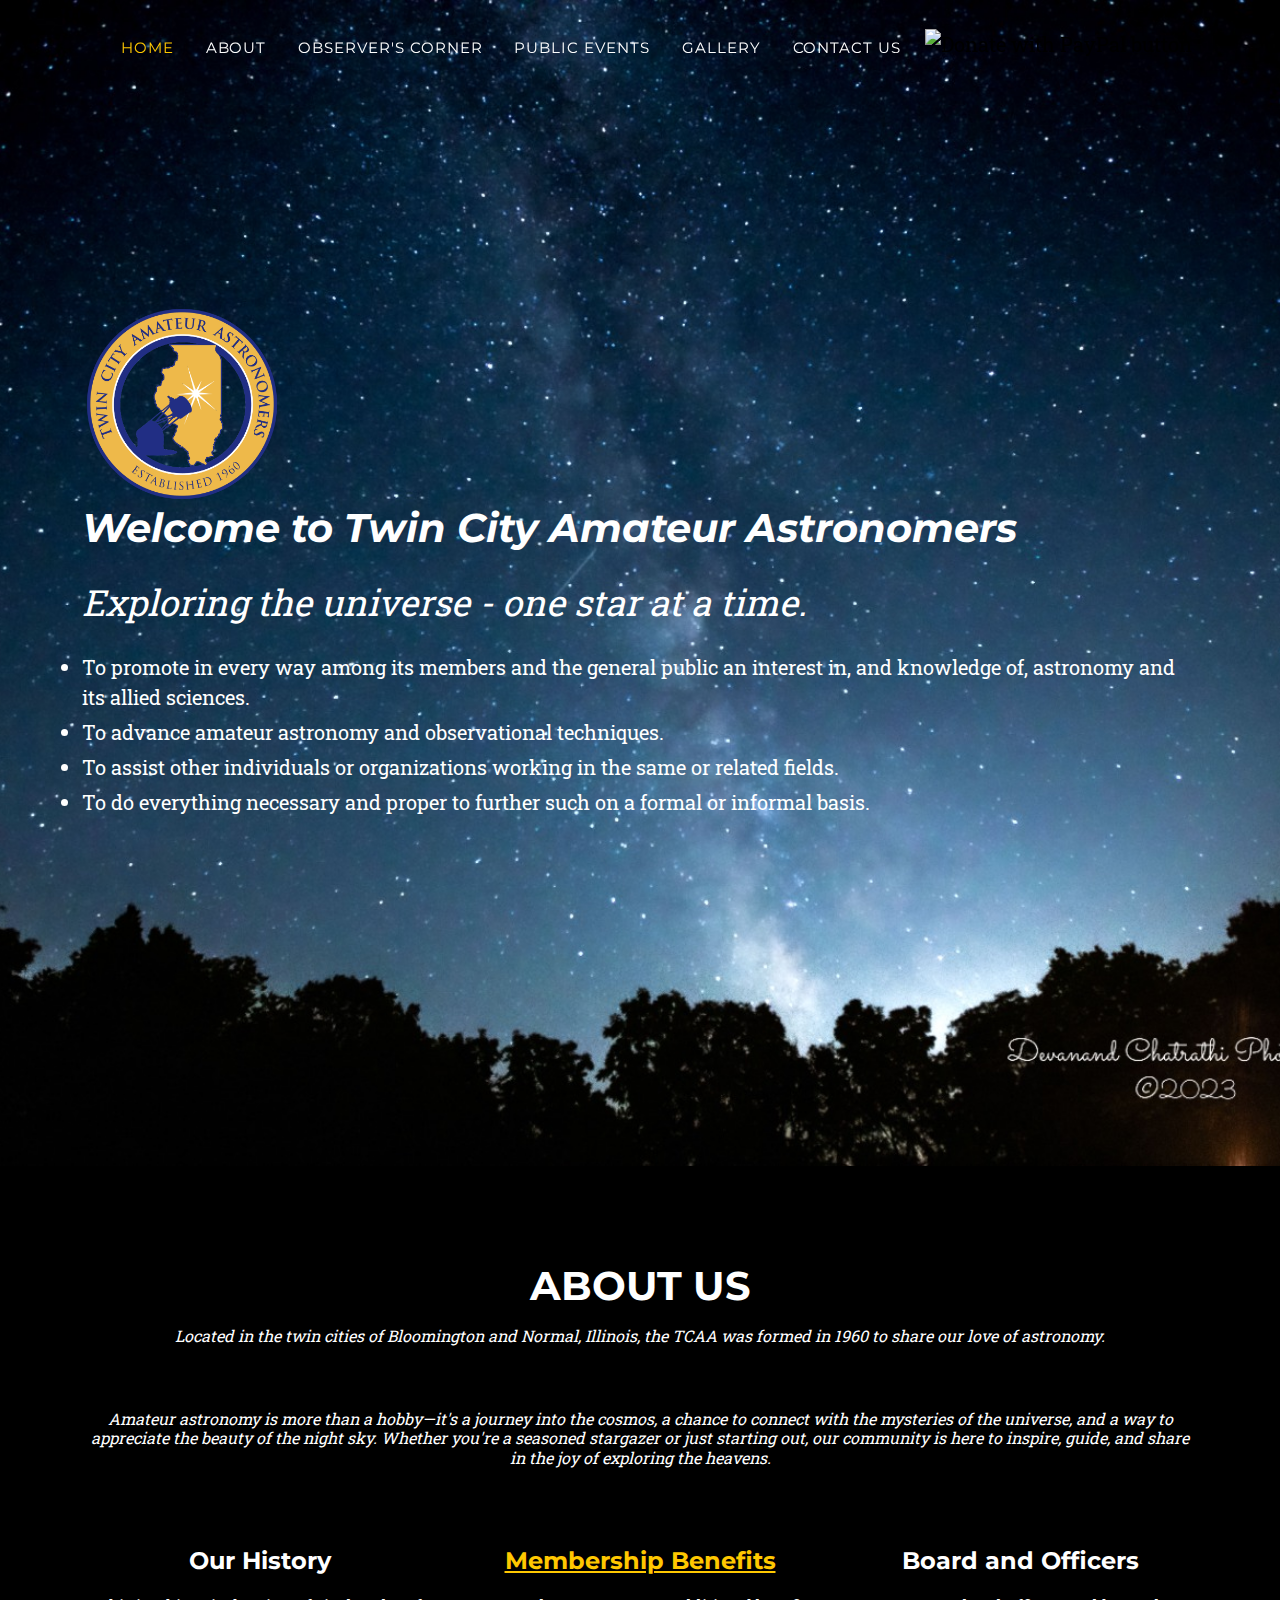
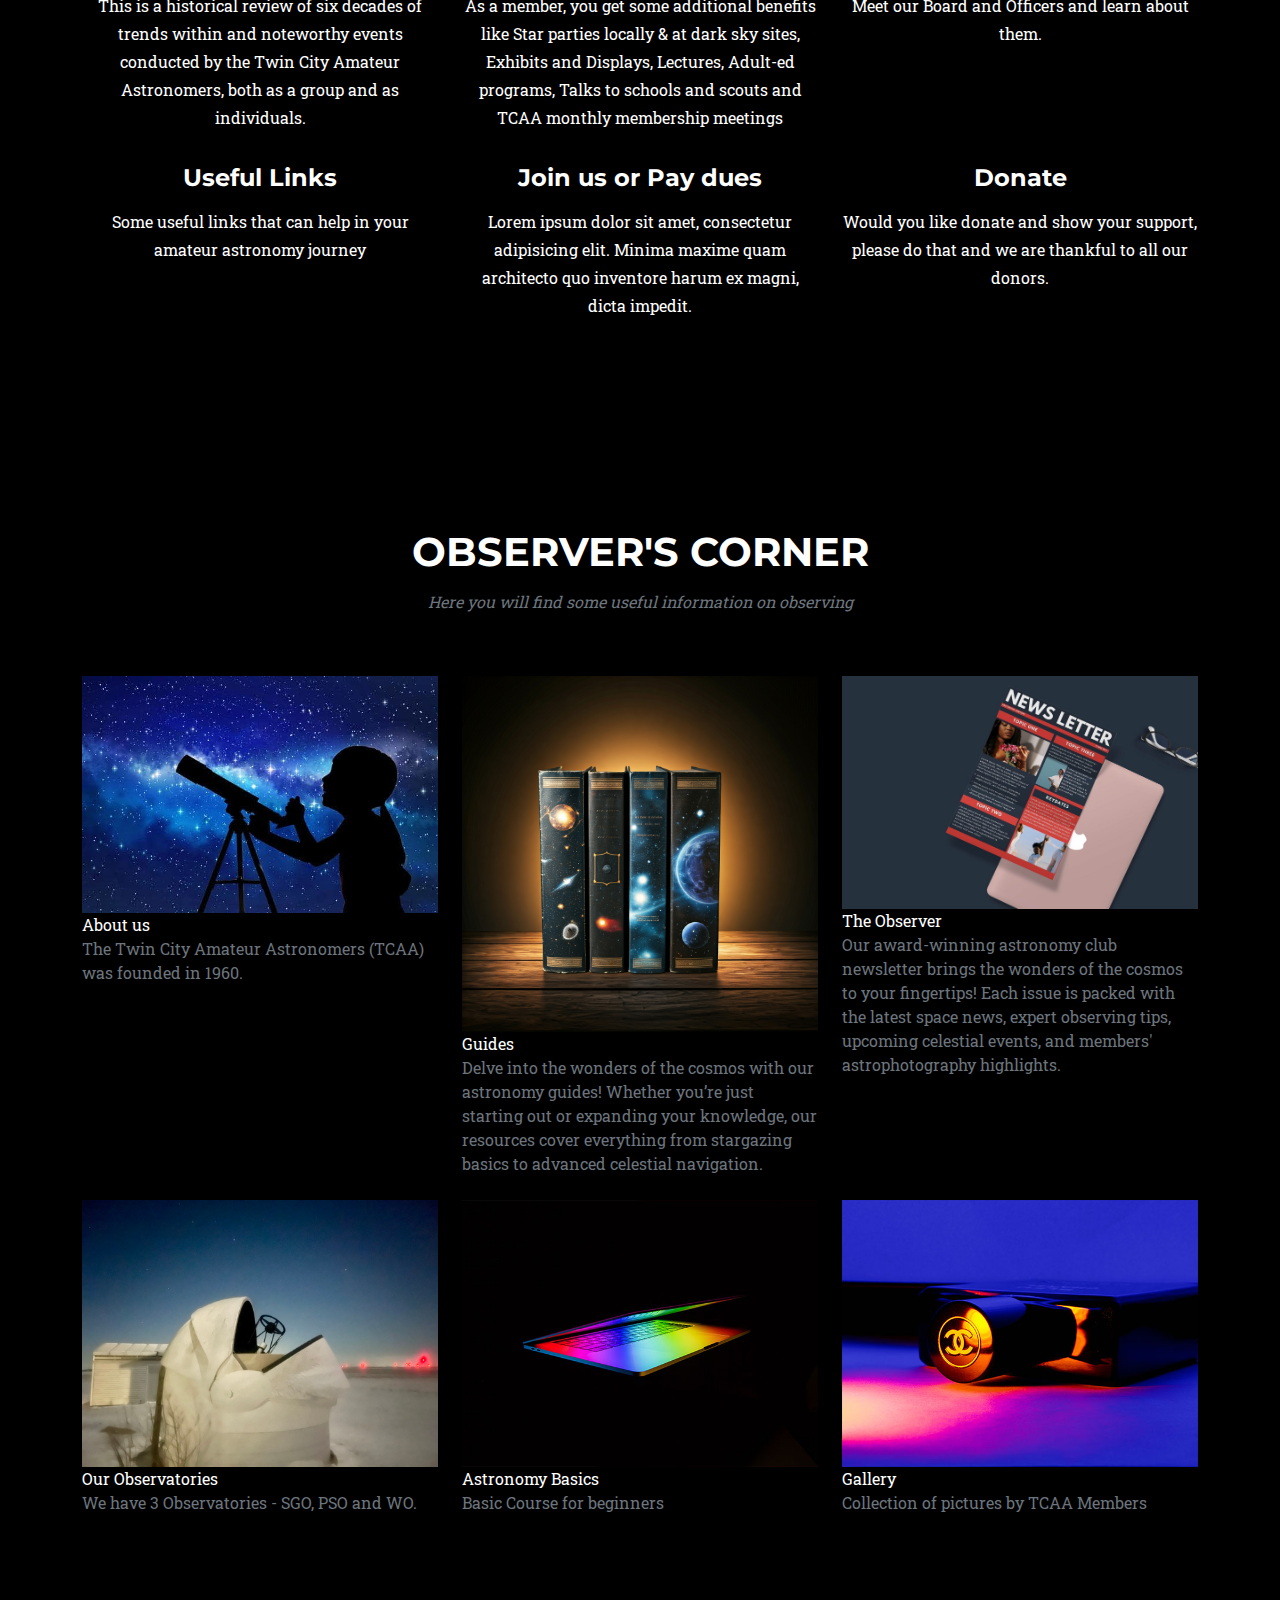
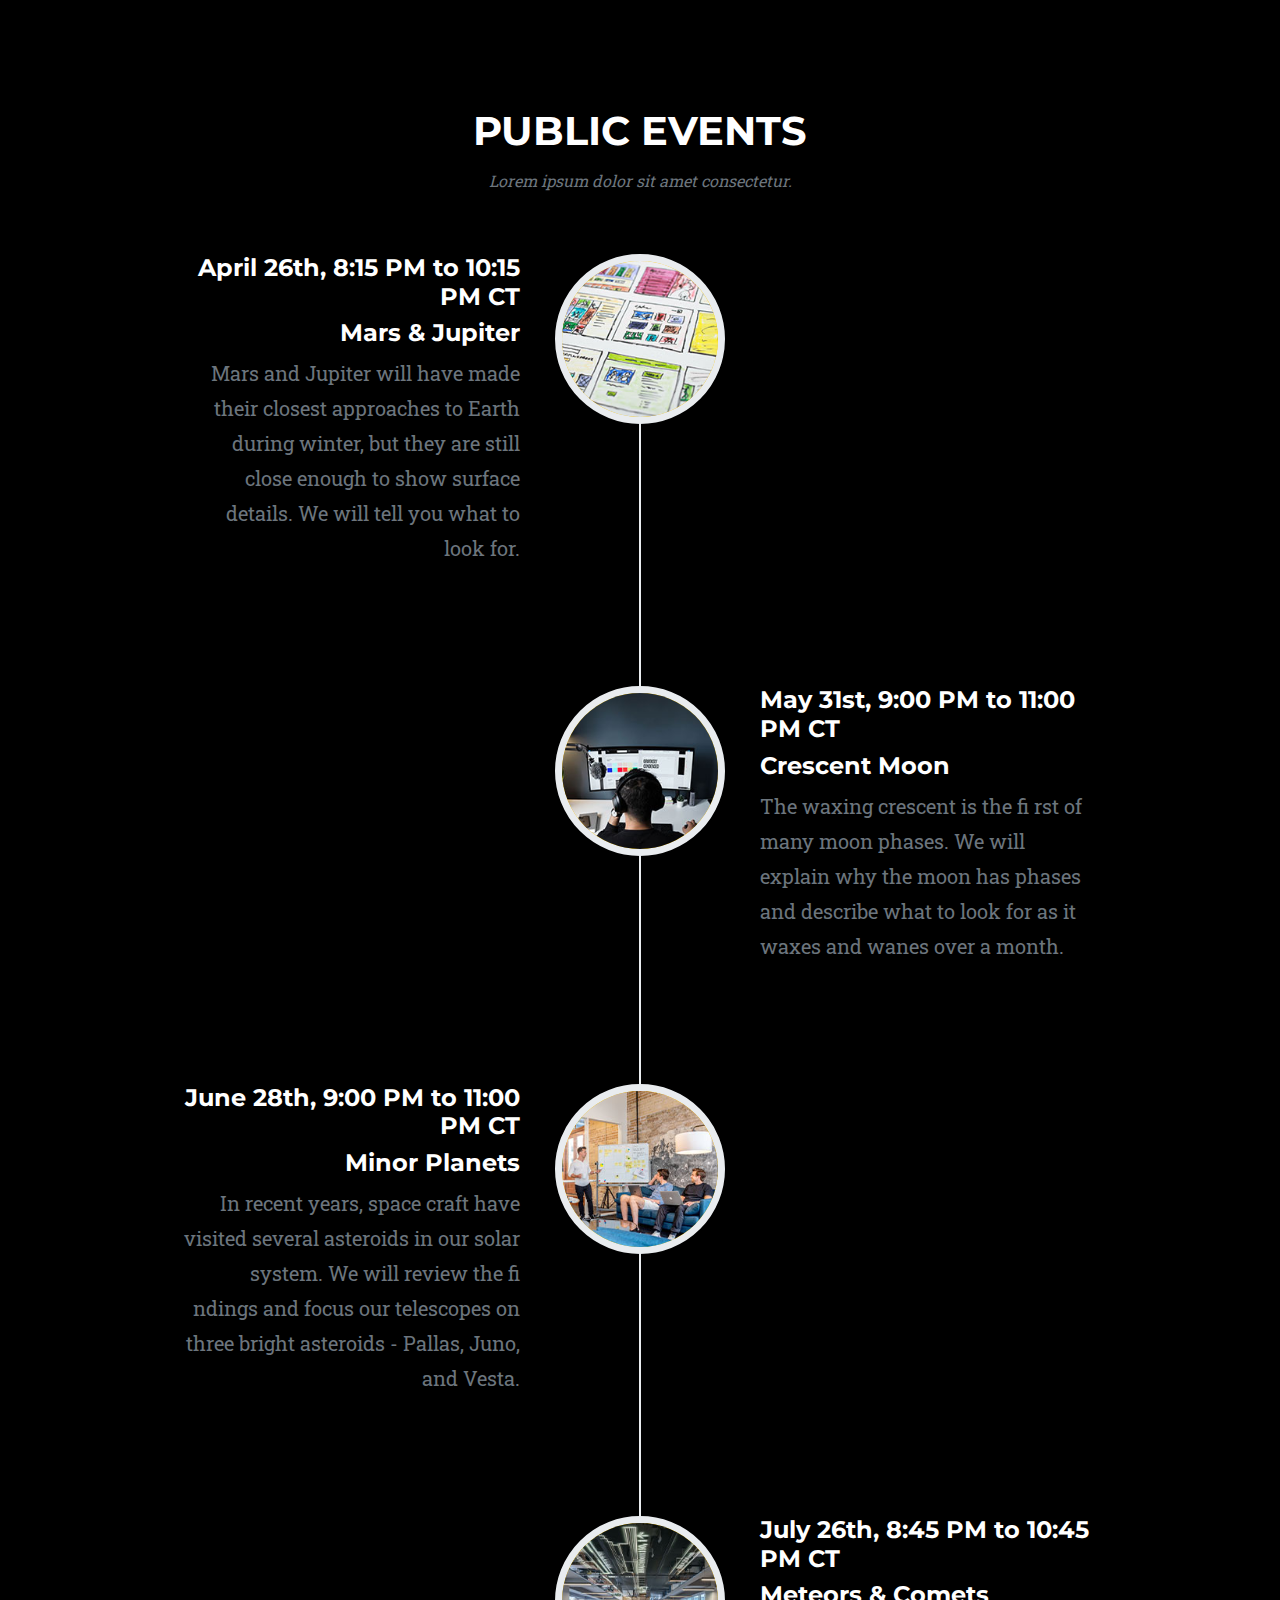
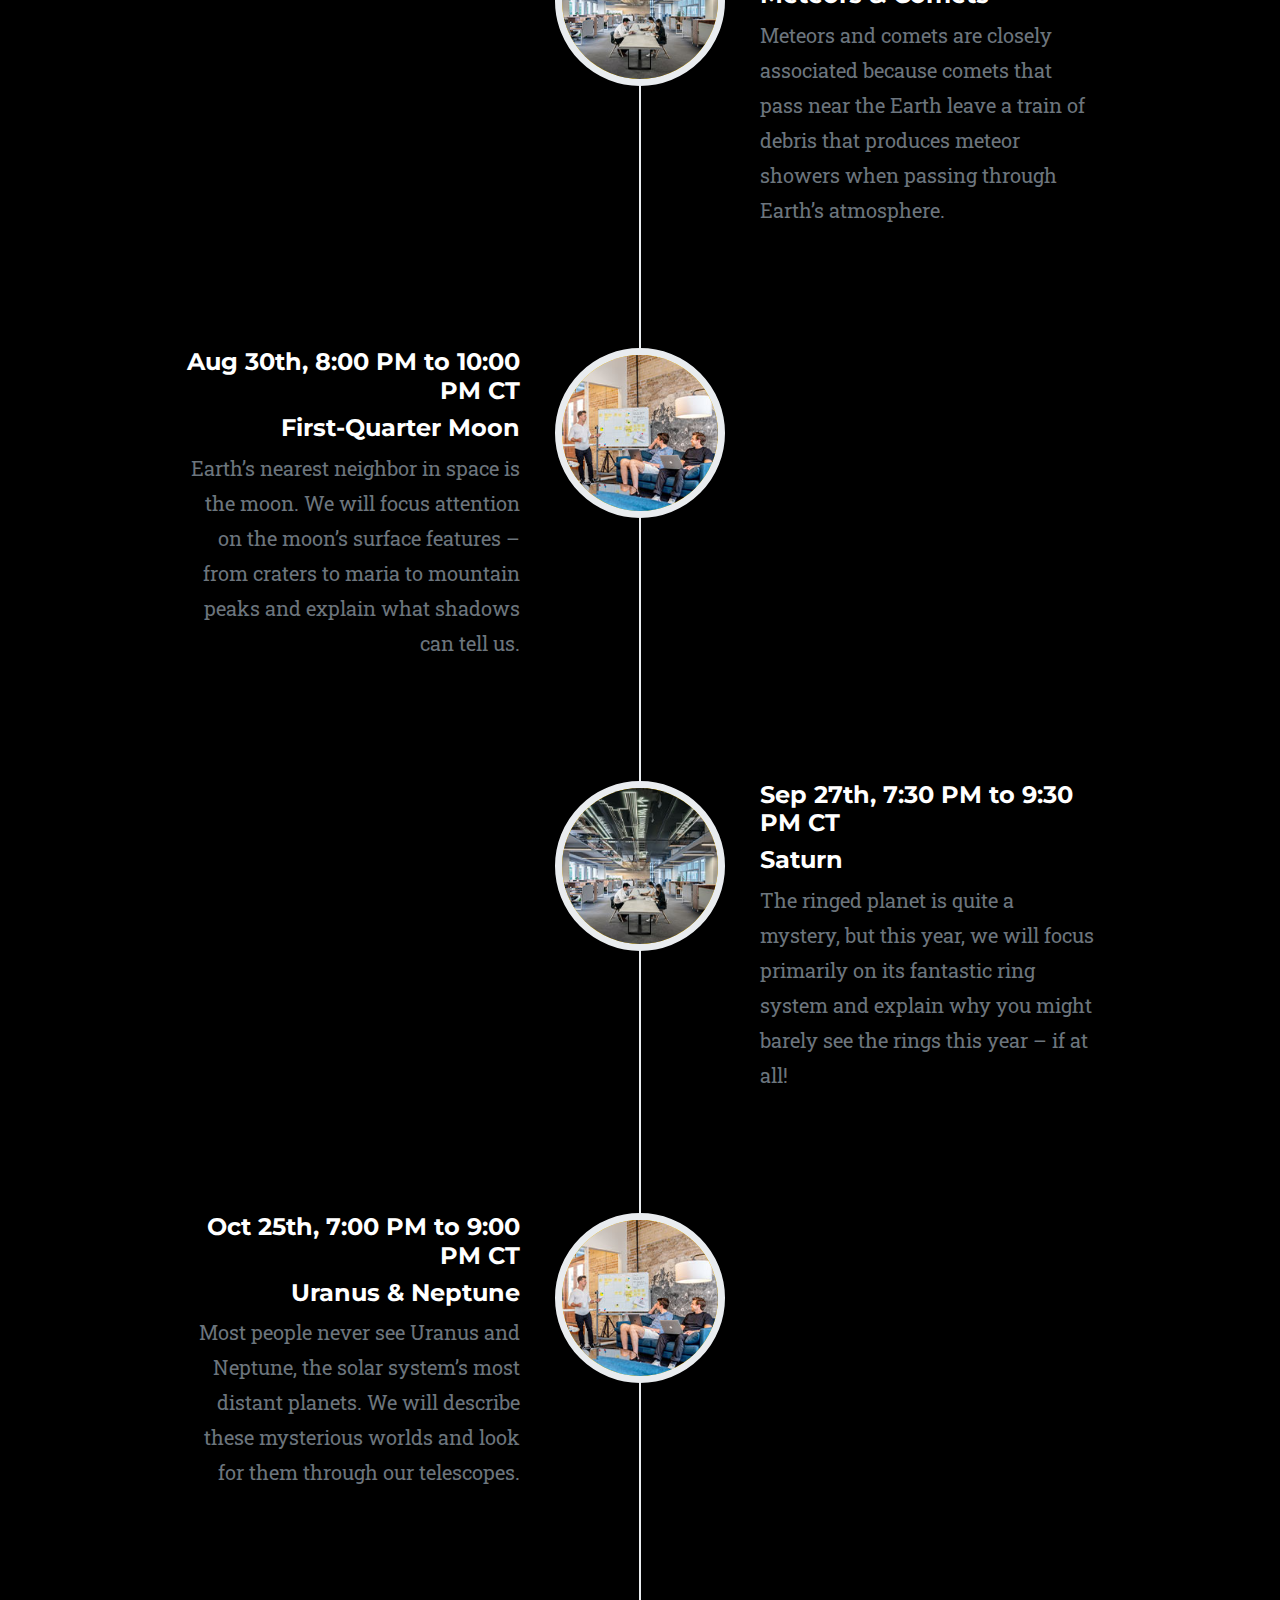
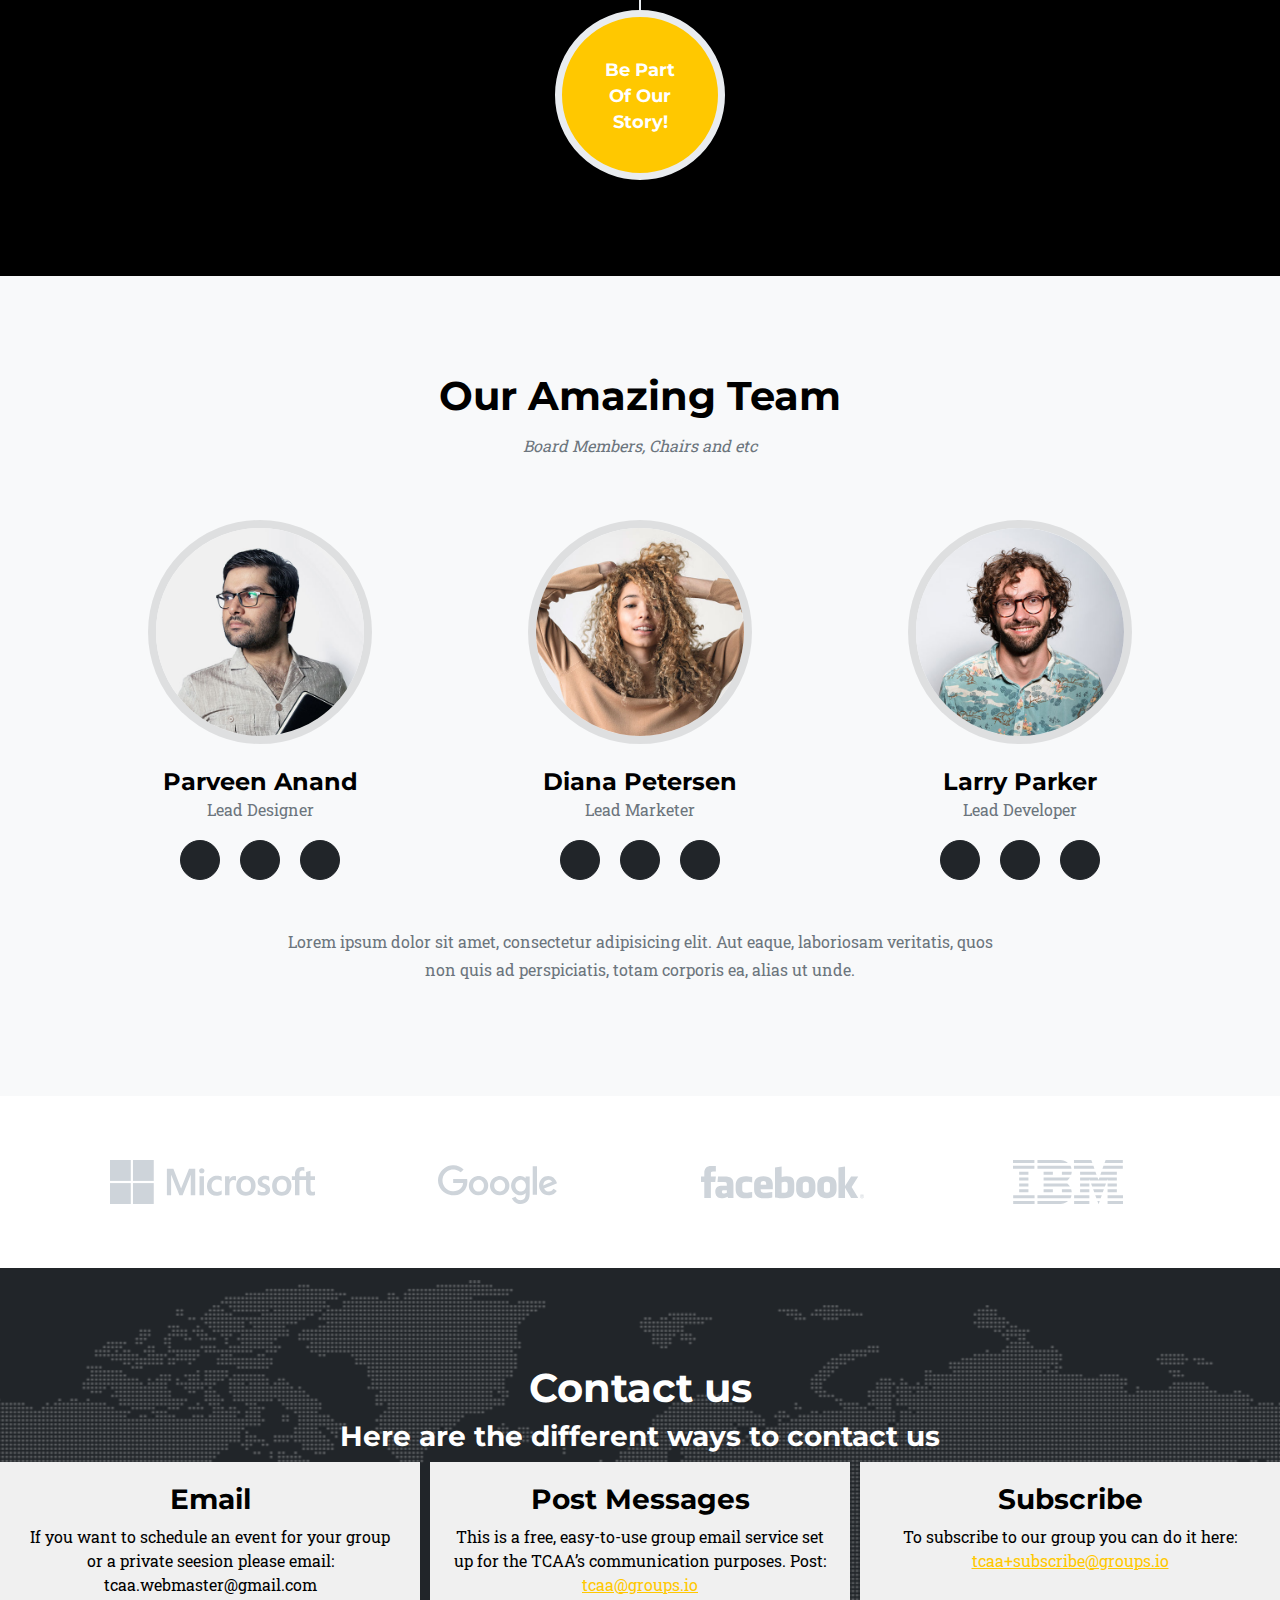
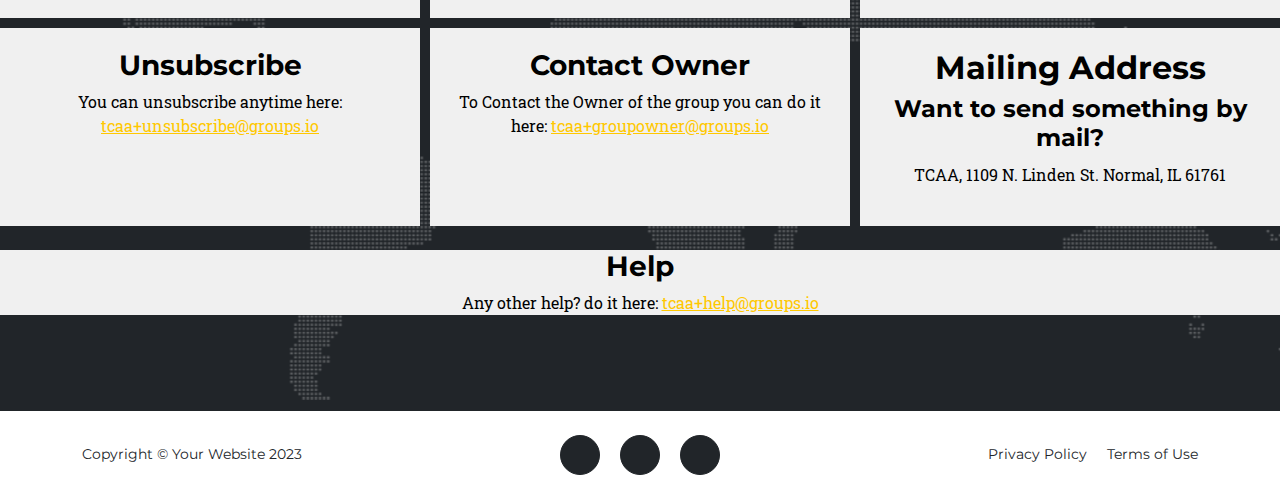
==== commit 5a4efe7c: "changed box" ====
--- a/index.html
+++ b/index.html
@@ -441,11 +441,6 @@
                   <a href="mailto:tcaa+owner@groups.io">tcaa+groupowner@groups.io</a>
                 </div>
                 <div class="grid-item">
-                  <h3>Help</h3>
-                  Any other help? do it here:
-                  <a href="mailto:tcaa+help@groups.io">tcaa+help@groups.io</a>
-                </div>
-                <div class="grid-item">
                     <h2>Mailing Address</h2>
                     <h4>Want to send something by mail?</h4>
                     <p>TCAA,
@@ -453,6 +448,13 @@
                         Normal, IL 61761</p>
                     </div>
               </div>
+              <br>
+              <div class="help-me">
+                <h3>Help</h3>
+                Any other help? do it here:
+                <a href="mailto:tcaa+help@groups.io">tcaa+help@groups.io</a>
+              </div>
+
               
         </section>
         <!-- Footer-->
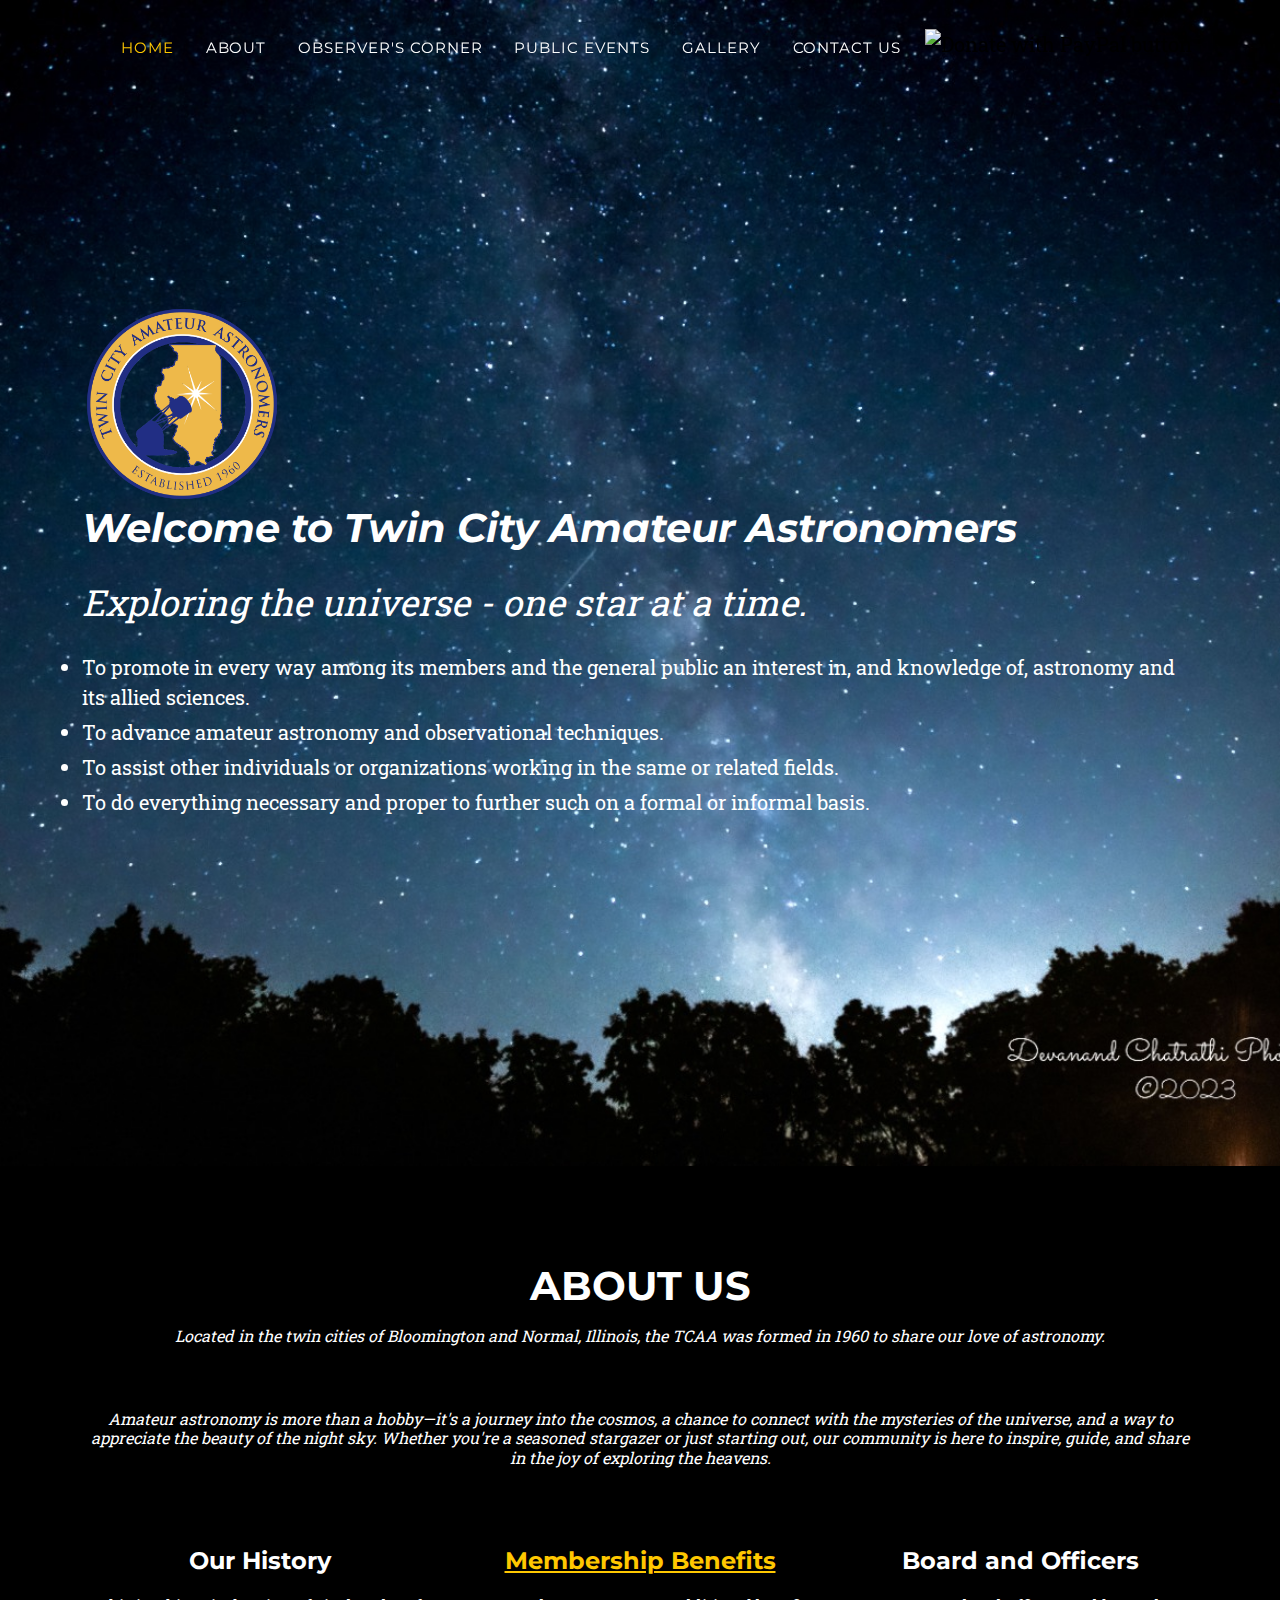
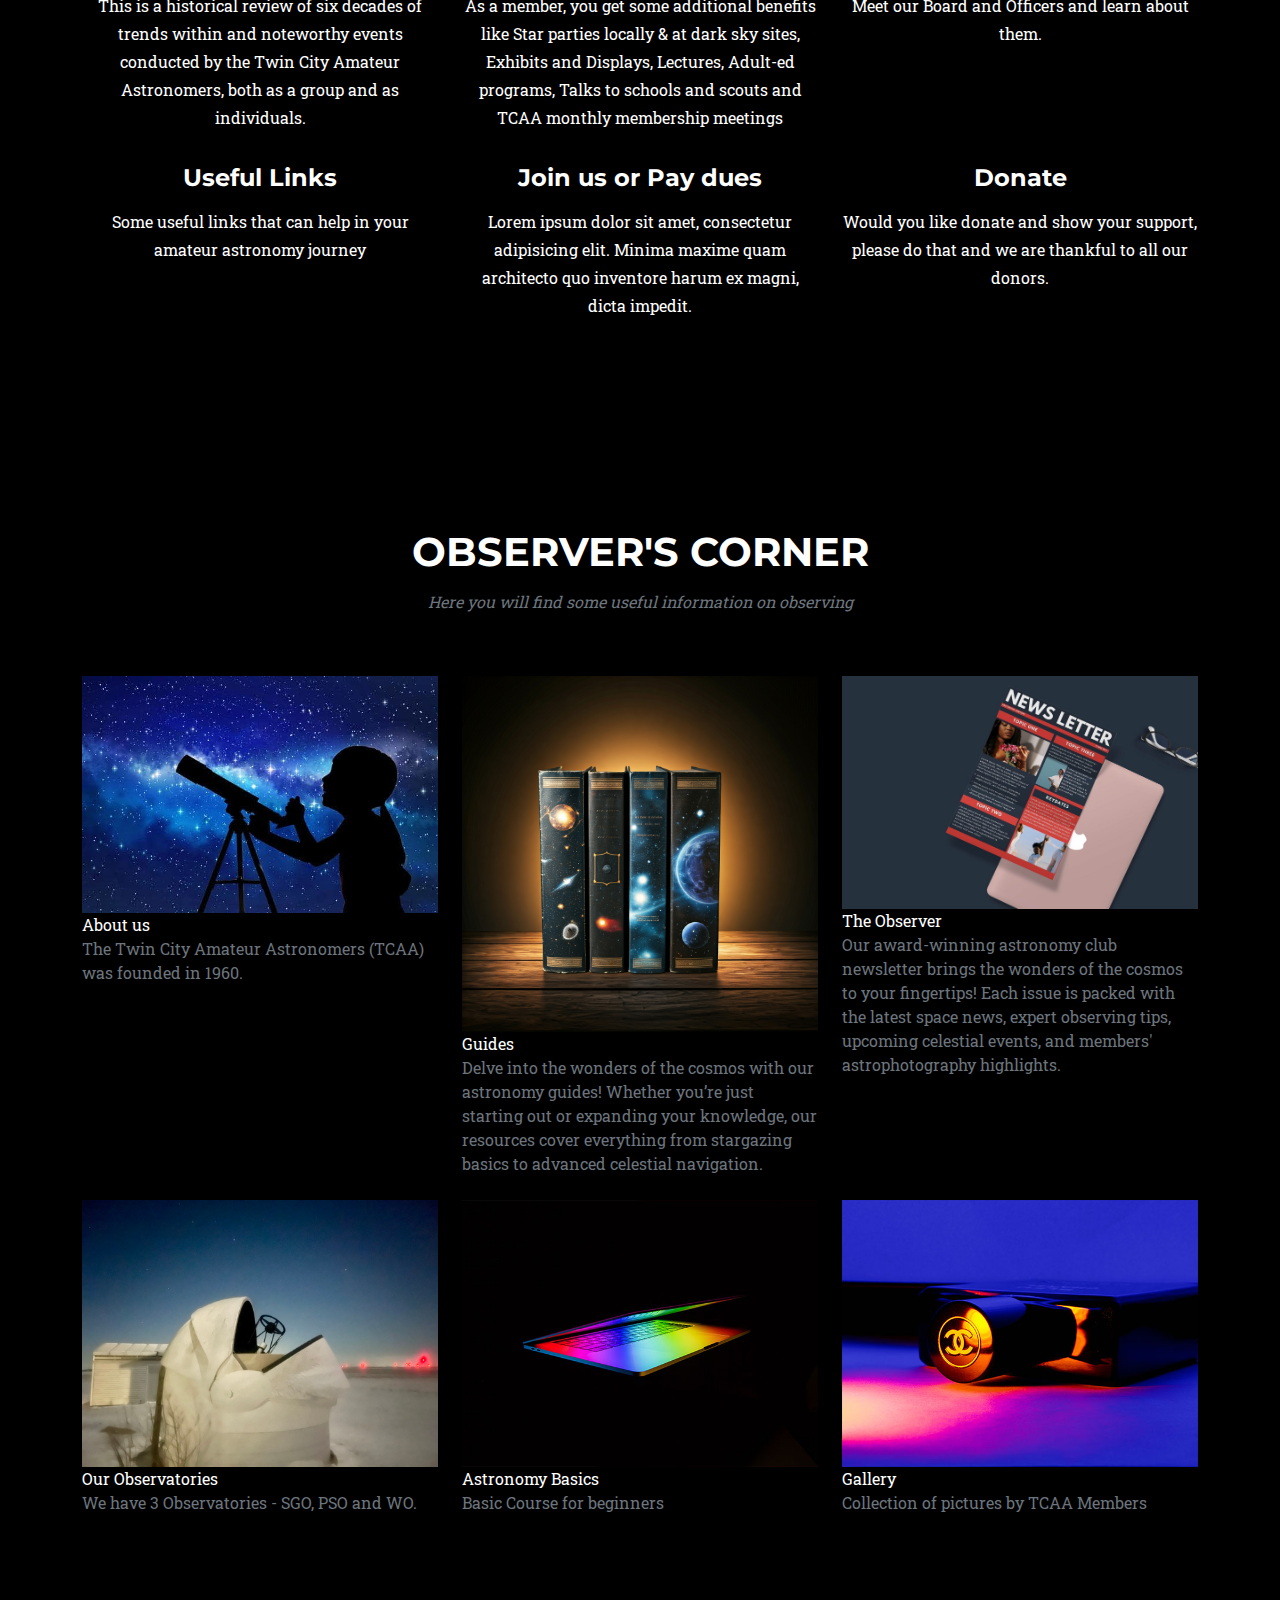
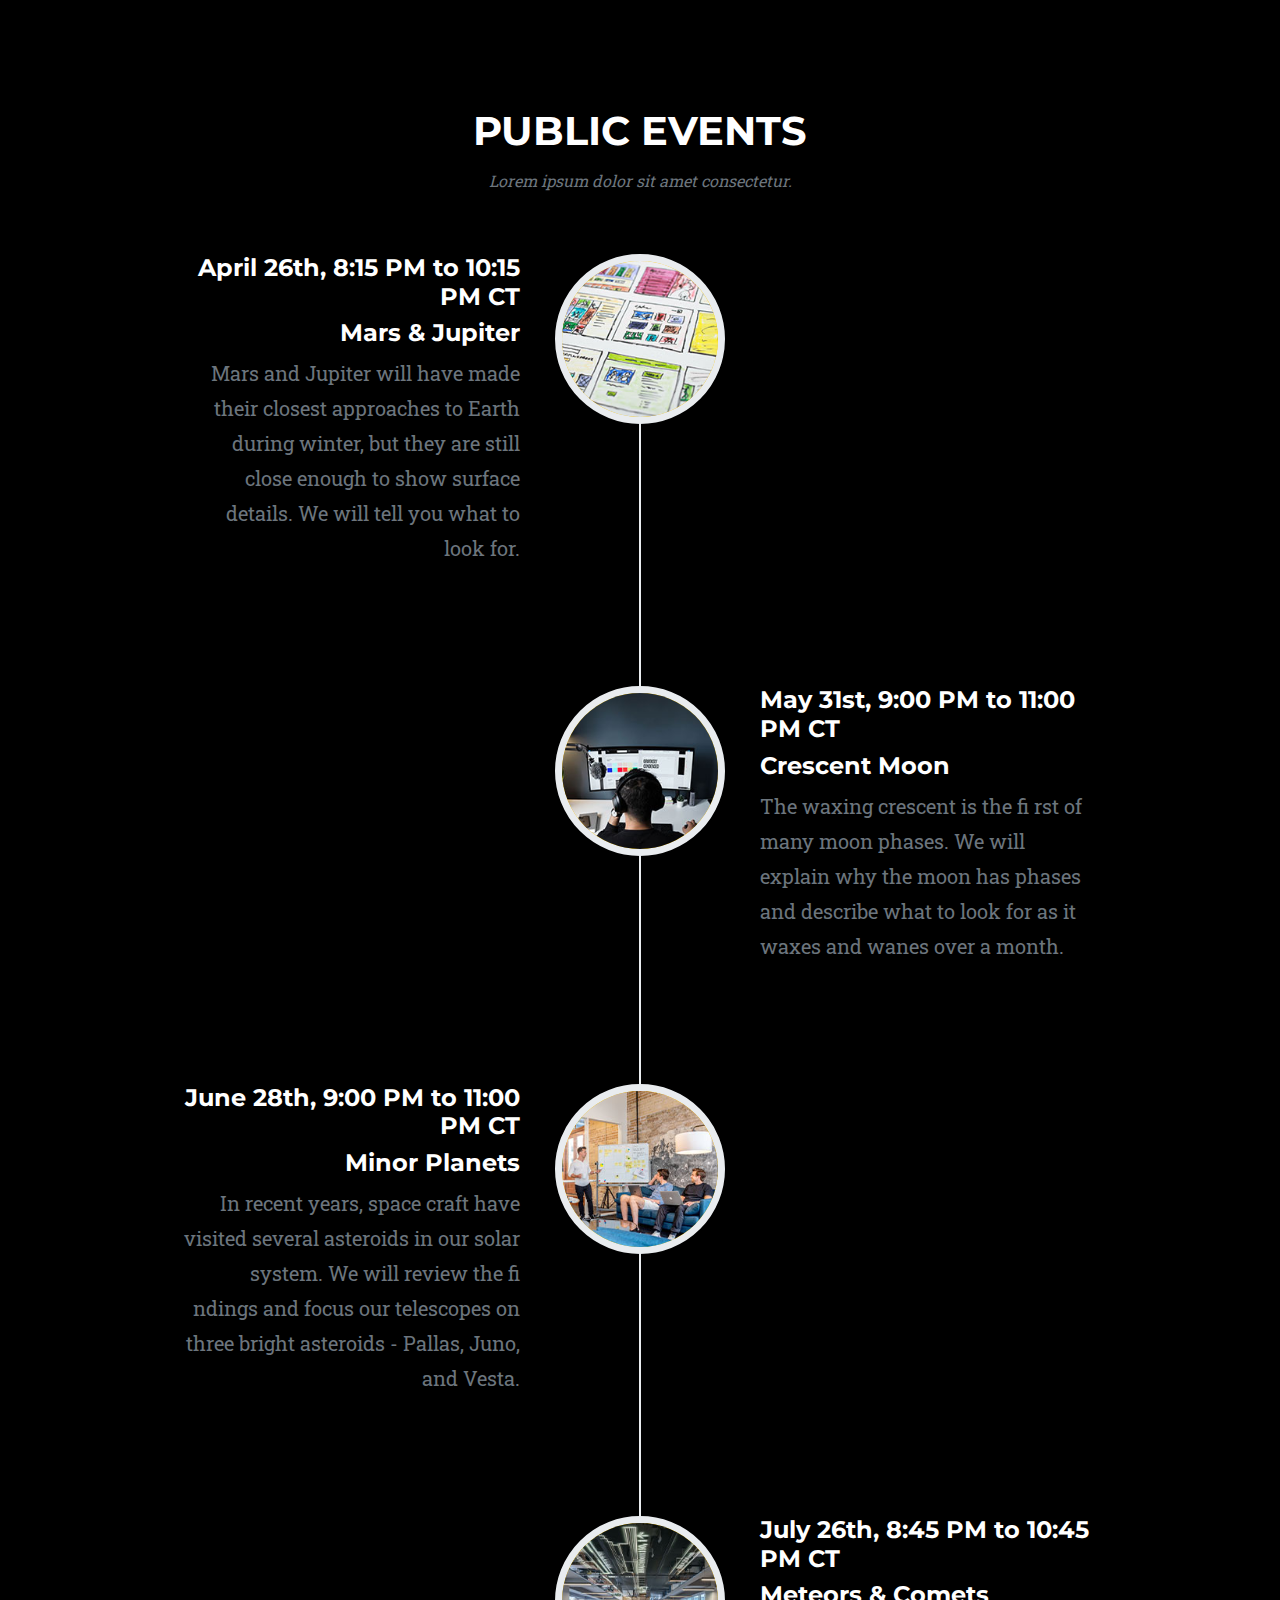
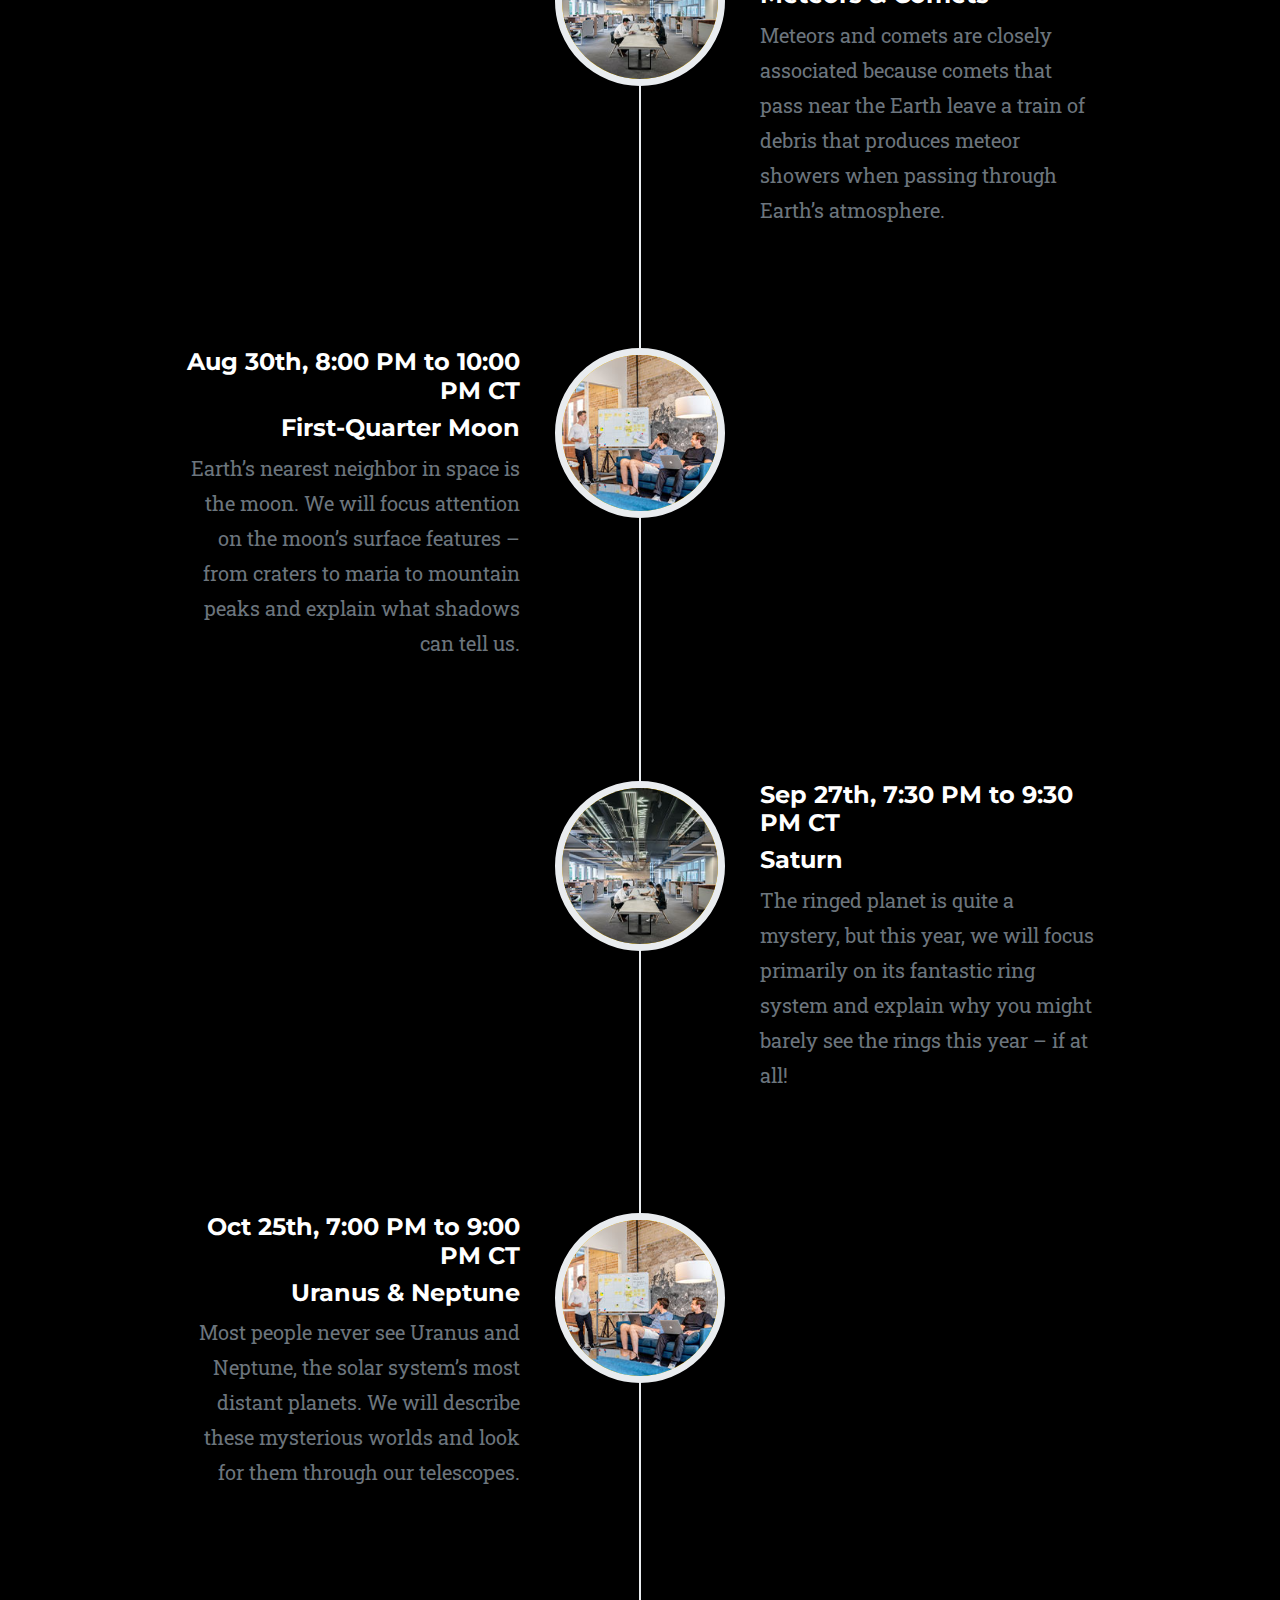
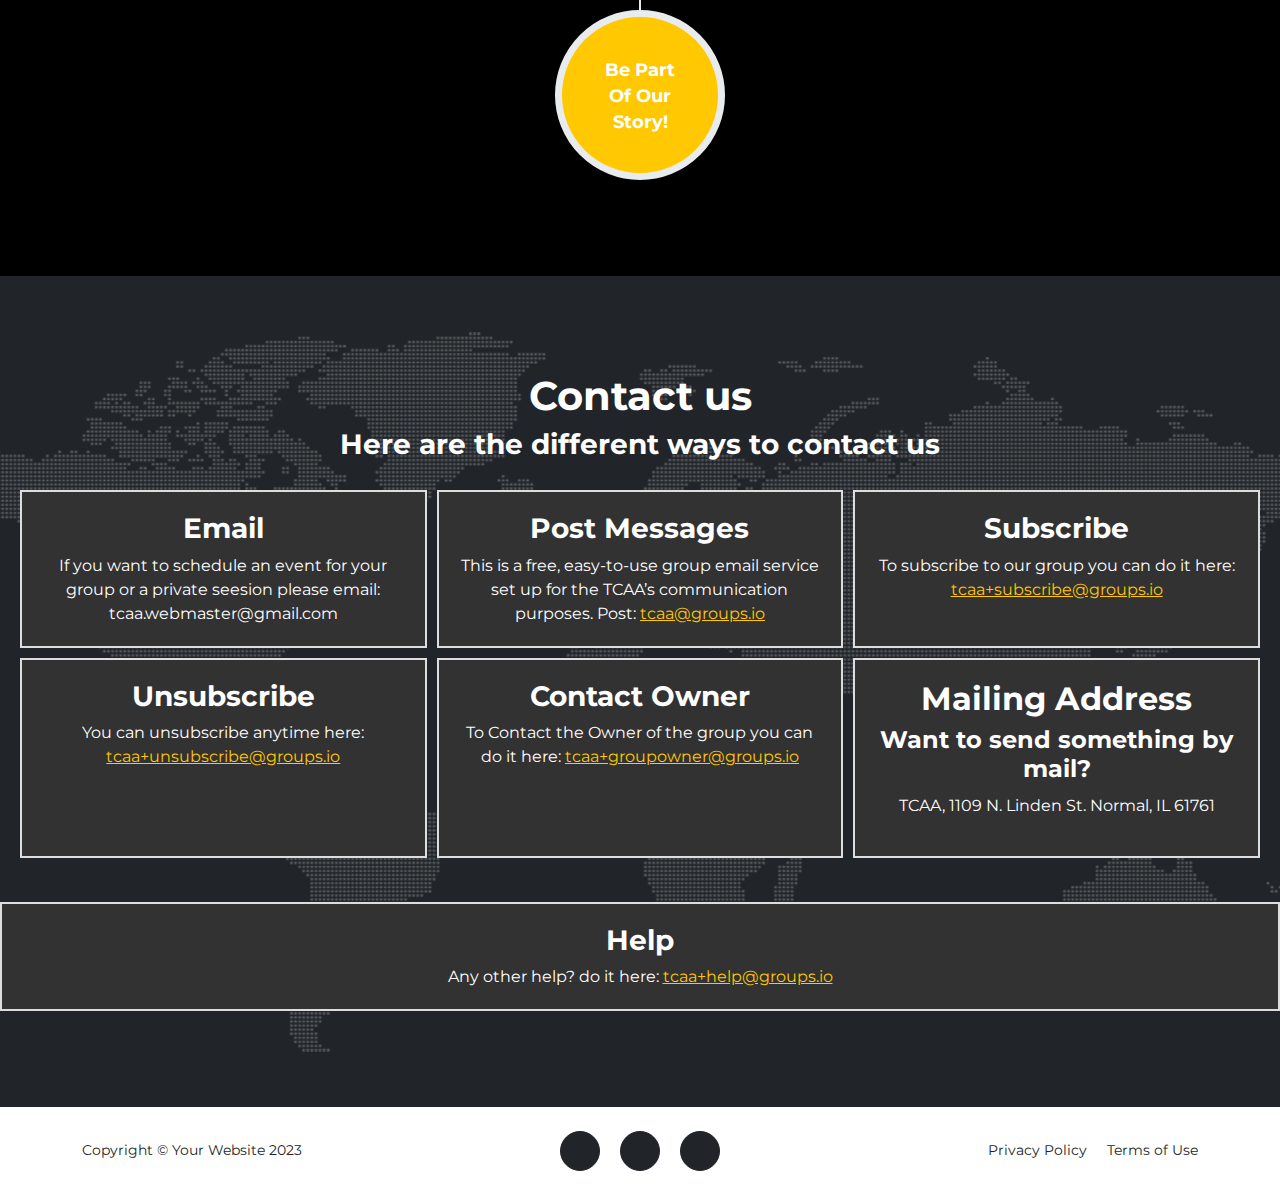
==== commit 88dd2062: "hid two sections" ====
--- a/index.html
+++ b/index.html
@@ -348,7 +348,7 @@
             </div>
         </section>
         <!-- Team-->
-        <section class="page-section bg-light" id="team">
+        <!-- <section class="page-section bg-light" id="team">
             <div class="container">
                 <div class="text-center">
                     <h2 class="section-heading text-black">Our Amazing Team</h2>
@@ -390,9 +390,9 @@
                     <div class="col-lg-8 mx-auto text-center"><p class="large text-muted">Lorem ipsum dolor sit amet, consectetur adipisicing elit. Aut eaque, laboriosam veritatis, quos non quis ad perspiciatis, totam corporis ea, alias ut unde.</p></div>
                 </div>
             </div>
-        </section>
+        </section> -->
         <!-- Clients-->
-        <div class="py-5">
+        <!-- <div class="py-5">
             <div class="container">
                 <div class="row align-items-center">
                     <div class="col-md-3 col-sm-6 my-3">
@@ -409,7 +409,7 @@
                     </div>
                 </div>
             </div>
-        </div>
+        </div> -->
         <!-- Contact-->
         <section class="page-section" id="contact">
             <h1 class="contact-title">Contact us</h1>
